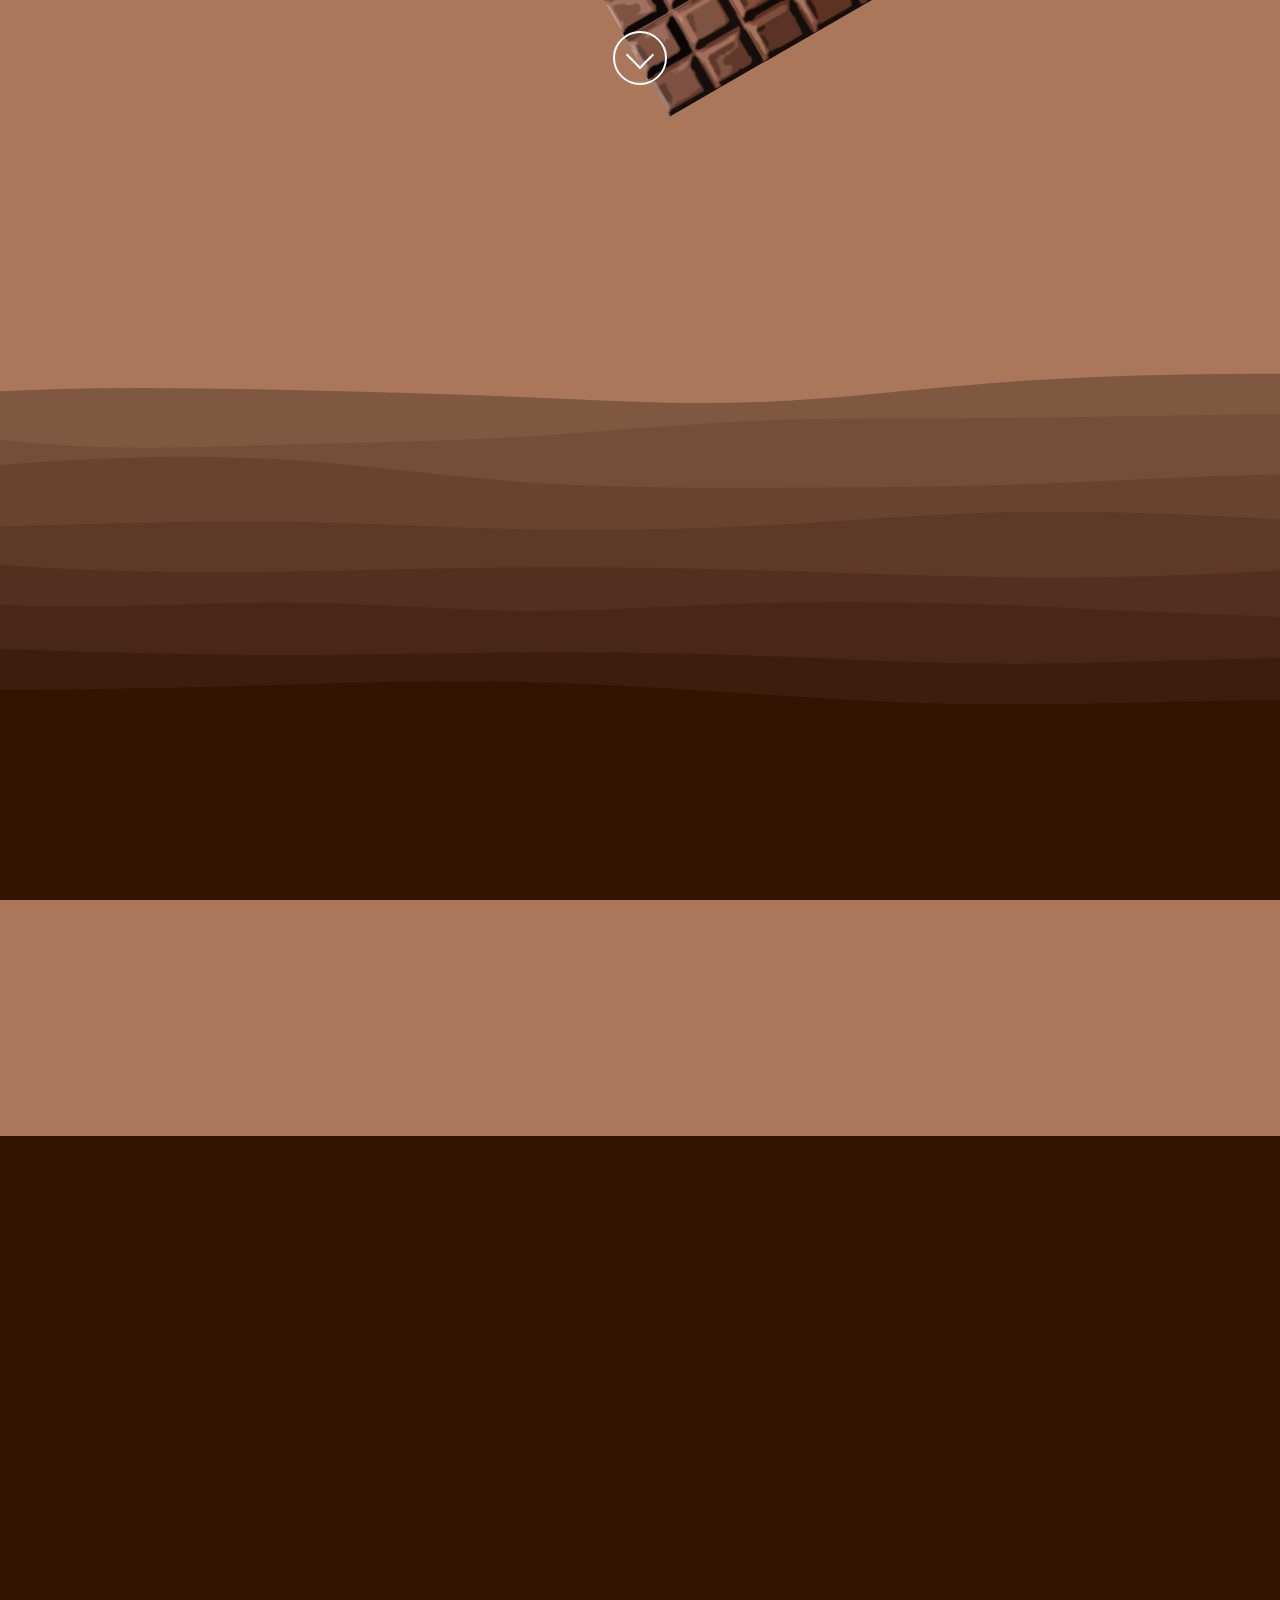
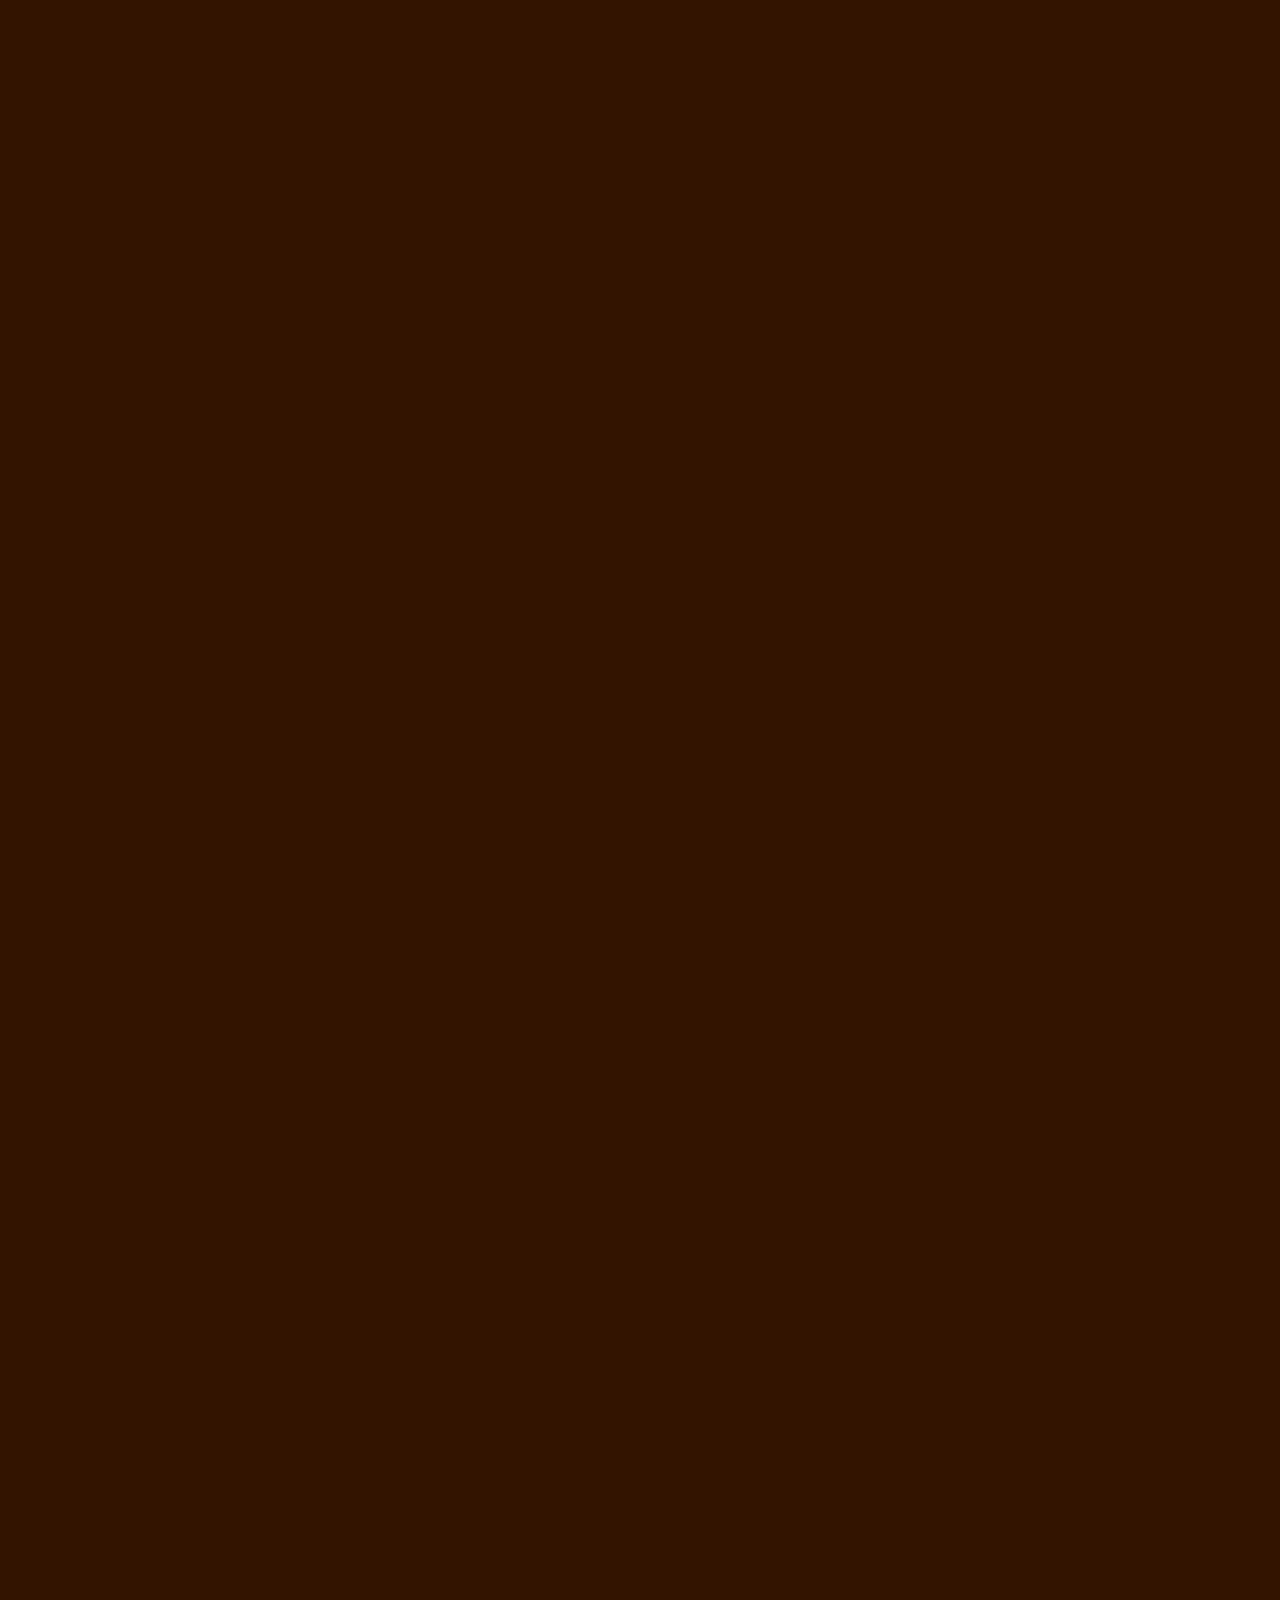
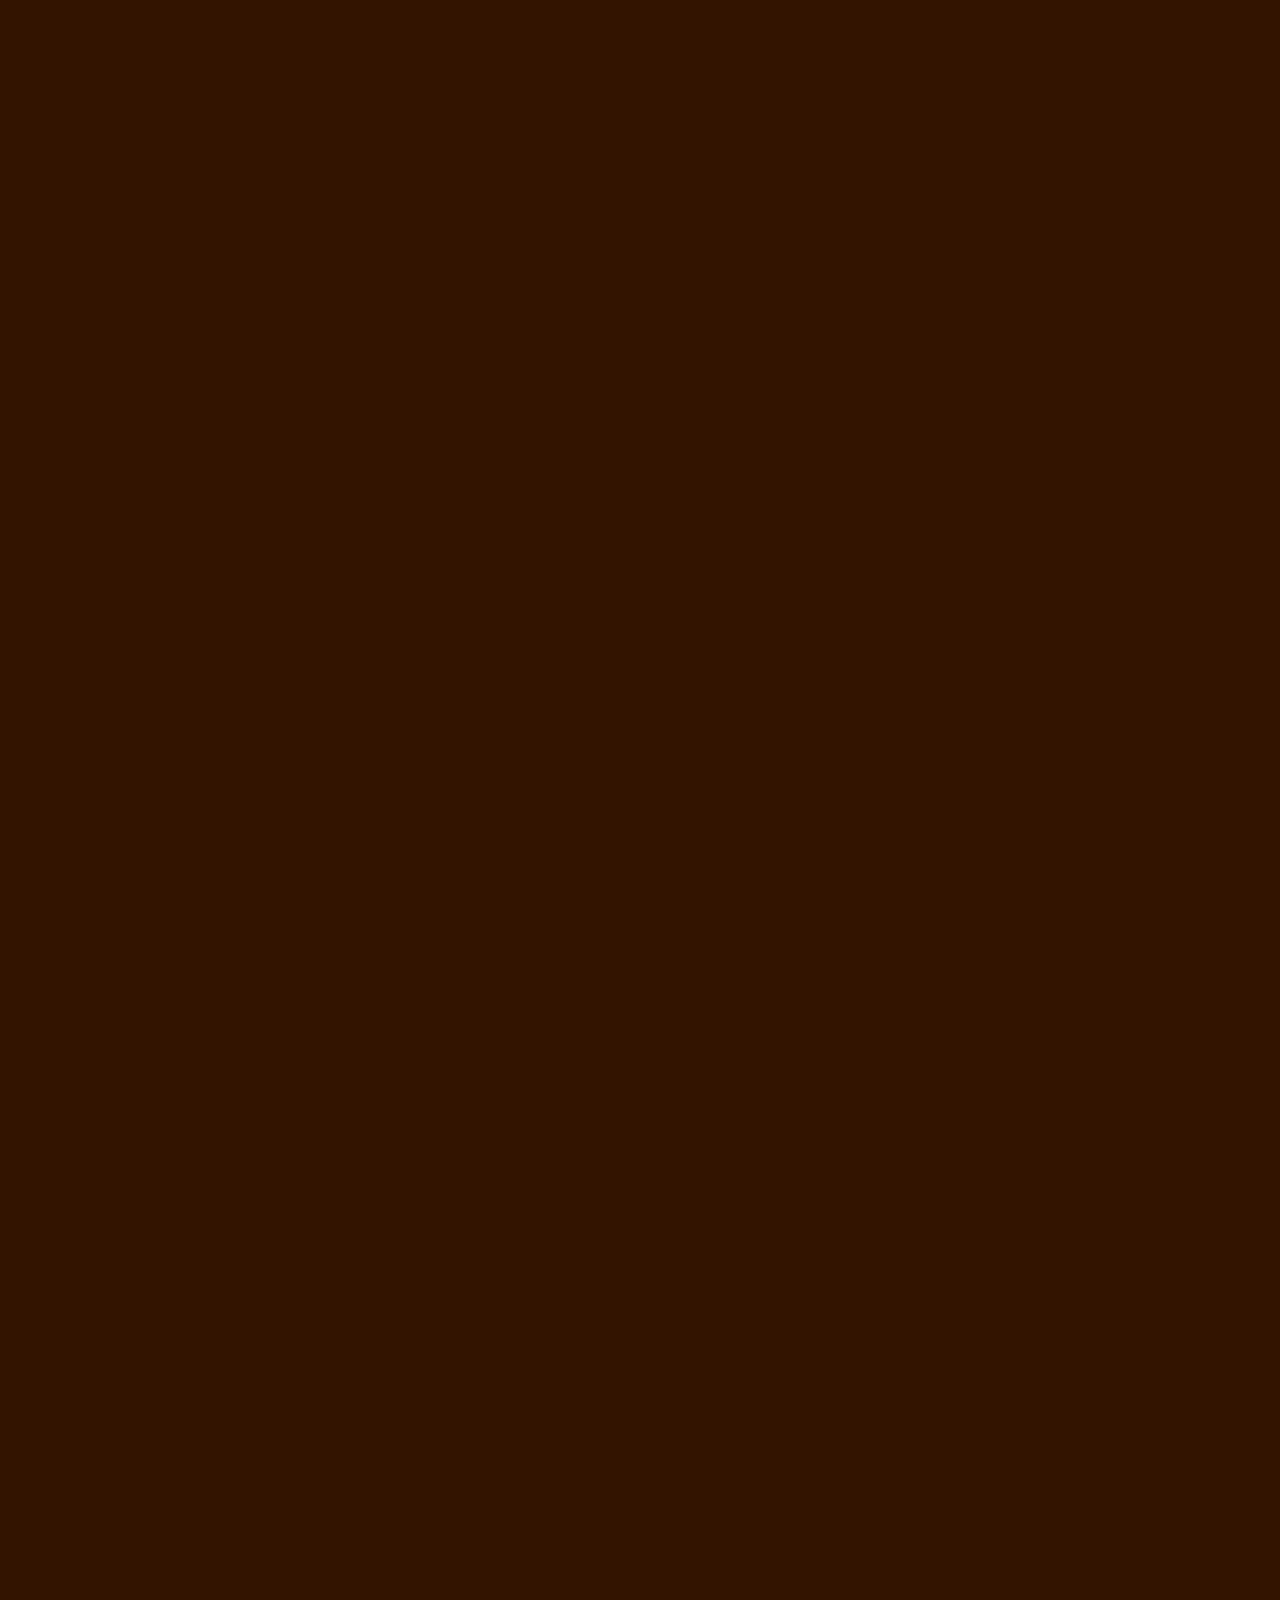
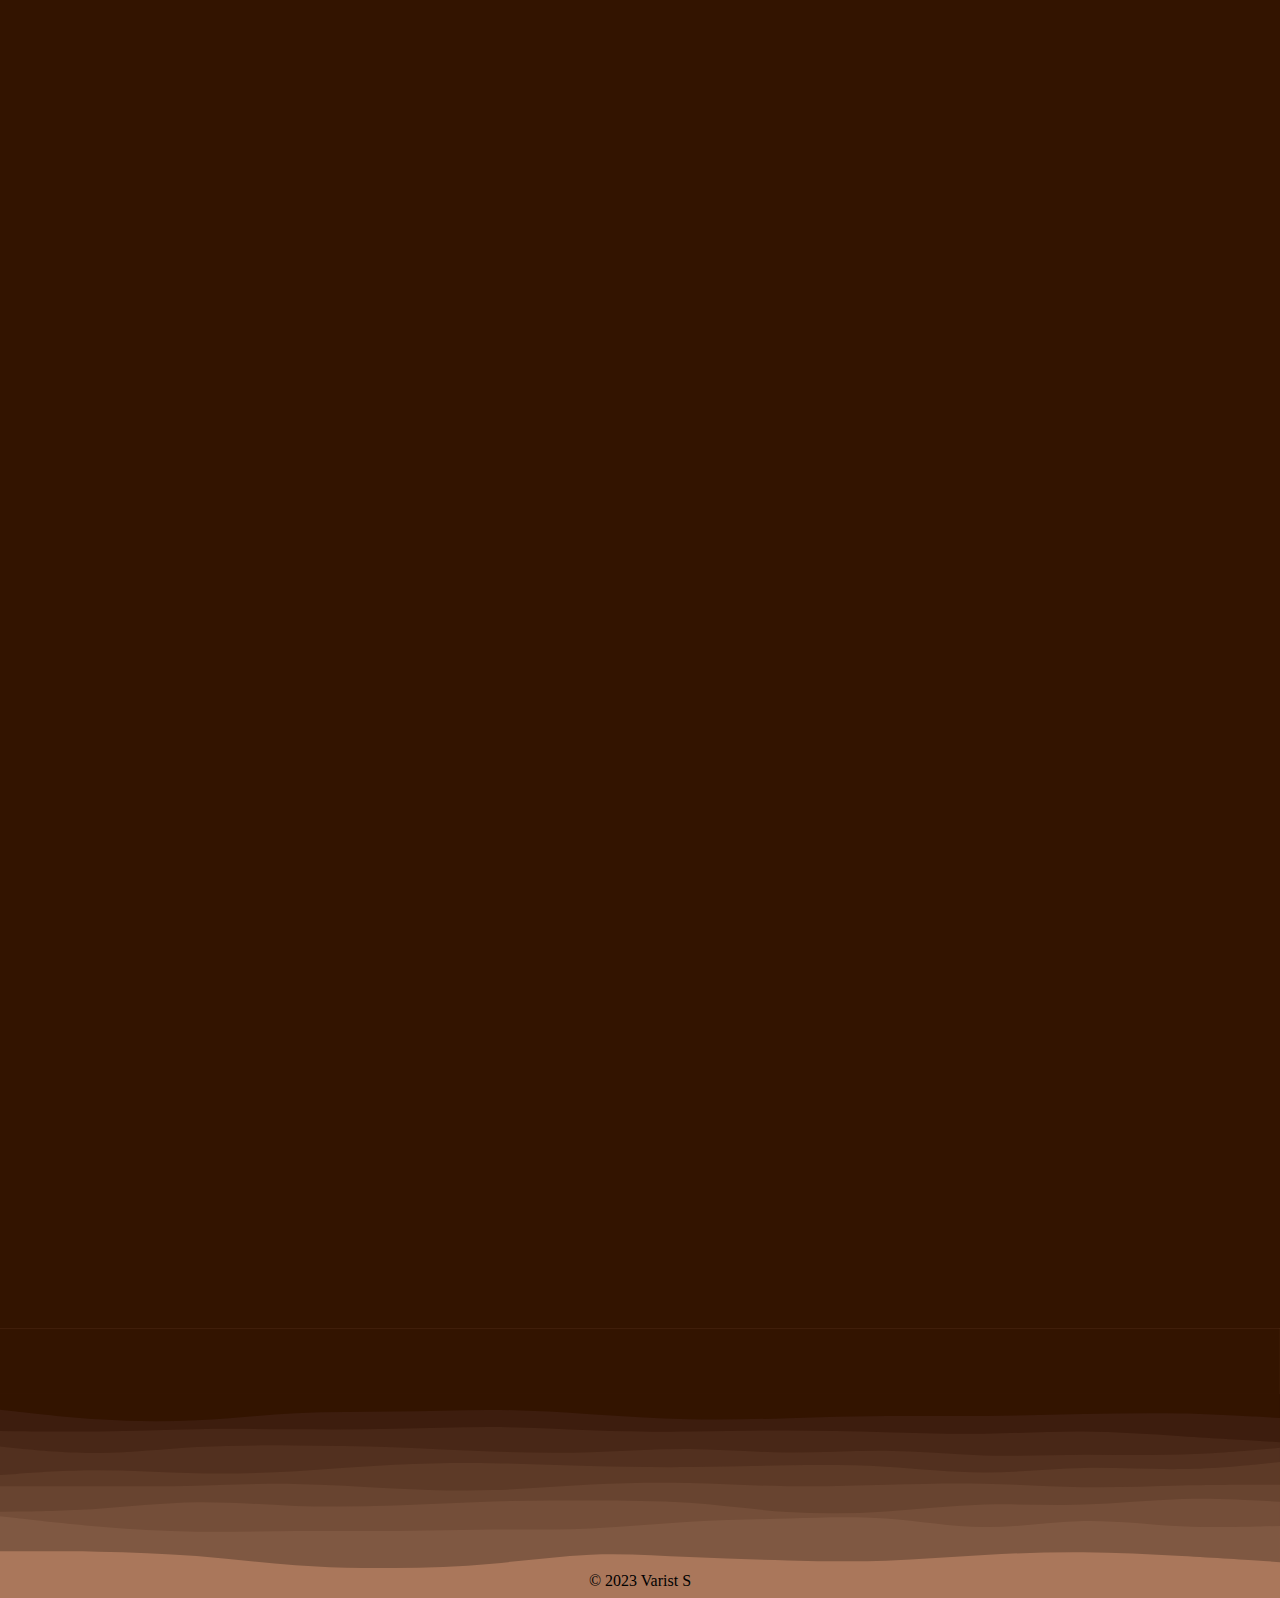
==== index.html @ 5719371c "update" ====
<!-- https://youtu.be/fR0tHI0nFYk -->

<!DOCTYPE html>
<html lang="en">

<head>
  <meta charset="UTF-8">
  <meta name="viewport" content="width=device-width, initial-scale=1.0">
  <meta http-equiv="X-UA-Compatible" content="ie=edge">

  <link href="https://cdn.jsdelivr.net/npm/bootstrap@5.3.0/dist/css/bootstrap.min.css" rel="stylesheet" integrity="sha384-9ndCyUaIbzAi2FUVXJi0CjmCapSmO7SnpJef0486qhLnuZ2cdeRhO02iuK6FUUVM" crossorigin="anonymous">
  <link rel="stylesheet" href="style.css">
  <link rel="stylesheet" href="scrolling.css">
  <link rel="stylesheet" href="box_size.css">
  <script defer src="https://cdn.jsdelivr.net/npm/bootstrap@5.3.0/dist/js/bootstrap.bundle.min.js" integrity="sha384-geWF76RCwLtnZ8qwWowPQNguL3RmwHVBC9FhGdlKrxdiJJigb/j/68SIy3Te4Bkz" crossorigin="anonymous"></script>


  <title>Document</title>
  <style>
    a {
      margin: 1%;
    }
  </style>
</head>

<body style="overflow-x: hidden;">
  <header>
    <div class="scroll"></div>
    <div class="scroll2"></div>
  </header>





  <div class="clack_start" style="margin-bottom: 30px"></div>


  <section class="animation">
    <img class="choc_clack" src="./image/choc1.png" alt="choc_clack" style="opacity:0">
    <img class="choc_bar" style=" overflow-x: hidden importent;" src="./image/choc2.png" alt="choc_bar">
    <img class="choc_piece" src="./image/choc1.png" alt="choc_piece">
    <!-- <img class="choc_clack" src="./choc1.png" alt="choc_clack"> -->
    <img class="choco_wave" src="./layered-waves-haikei.svg" alt="choco_wave">
    <div class="canva">
      <div class="top"></div>
      <div class="body_front"></div>
      <div class="body_tall"></div>
      <div class="text"></div>
      <!-- <img class="chocolate" src="./layered-waves-haikei.svg" alt="choc_piece"> -->
    </div>
  </section>


  <div class="bg_style">
    <section class="hidden_portf">
      <h4>Varist Siriumpunkul</h4>
      <h2>Fullstack Developer</h2>
      <p>I'm Fullstack Developer, based in Pathum thani, Thailand. With background in Computer and Robotics Engineering, I&#39m an active person who seek to learn more on how to work effectively and how learn to handle a problem in an urgent situations more professionally.
      </p>
      <p class="stacks_p">
        contacts :
        <a type="button" class="stack_p hidden_icon btn btn-light" href="https://github.com/BrokenHead/" target="_blank" rel="noreferrer"><img src="https://upload.wikimedia.org/wikipedia/commons/thumb/9/91/Octicons-mark-github.svg/900px-Octicons-mark-github.svg.png?20180806170715" width="36" height="36" alt="github" /><b> GitHub</b></a>
        <a type="button" class="stack_p hidden_icon btn btn-light" style="height:48px" href="varist.siri@gmail.com" target="_blank" rel="noreferrer"><img src="https://upload.wikimedia.org/wikipedia/commons/thumb/8/8c/Gmail_Icon_%282013-2020%29.svg/768px-Gmail_Icon_%282013-2020%29.svg.png?20220204194709" height="28" alt="gmail" /><b> Gmail</b></a>
        <a type="button" class="stack_p hidden_icon btn btn-light" href="https://www.linkedin.com/in/varist-siri-a64b3a213/" target="_blank" rel="noreferrer"><img src="https://upload.wikimedia.org/wikipedia/commons/thumb/c/ca/LinkedIn_logo_initials.png/640px-LinkedIn_logo_initials.png" width="35" height="35" alt="linlkedin" /><b> Linlkedin</b></a>
      </p>
    </section>
    <br><br><br>
    <section class="hidden" style="border: 0;">
      <h1>Projects / Experience</h1>
    </section>


    <section class="hidden">
      <!--                                                      TU               -->
      <!-- style="width: 48%;float: left;" -->
      <section class="left">
        <h2 style="margin-bottom: 3px;">
          Computer Technical Officer
        </h2>
        <p style="font-size: 70%" id="work_ex">
          Apr 2022 - Now ·
        </p>
        <h6 style="margin-bottom: 0;">
          Human Resources of Thammasat University
        </h6>
        <p>
          <spin style="font-size: 70%">Pathum Thani, Thailand</spin>
          <br>
          <br>
        <h6>
          job description
        </h6>
        <p>
          • Develop program for Human resources as Fullstack (.net Windows app, Web app)<br>
          • Maintenance Power BI (Manager cockpit)<br>
          • Develop information system via making TOR and procurement<br>
          • Maintenance information system on office (internet, VM on client, MS 365)<br>
          • Maintenance information system on server room (VM on Server, firewall, Server, Web app)<br>
          • Maintenance network system
        </p>
      </section>
      <!-- style="width: 48%;float: left;margin-left: 4%" -->
      <section class="right">
        <div id="carouselTU" class="carousel slide">
          <div class="carousel-indicators">
            <button type="button" data-bs-target="#carouselTU" data-bs-slide-to="0" class="active" aria-current="true" aria-label="Slide 1"></button>
            <button type="button" data-bs-target="#carouselTU" data-bs-slide-to="1" aria-label="Slide 2"></button>
            <button type="button" data-bs-target="#carouselTU" data-bs-slide-to="2" aria-label="Slide 3"></button>
          </div>
          <div class="carousel-inner">
            <div class="carousel-item active">
              <img src="/image/SK/SK_page.jpg" class="d-block w-100 img_click" alt="...">
              <div class="carousel-caption d-md-block">

              </div>
            </div>
            <div class="carousel-item">
              <img src="/image/choc1.png" class="d-block w-100 img_click" alt="...">
              <div class="carousel-caption d-md-block">
                <h5>Second slide label</h5>
              </div>
            </div>
            <div class="carousel-item">
              <img src="/image/choc1.png" class="d-block w-100 img_click" alt="...">
              <div class="carousel-caption d-md-block">
                <h5>Third slide label</h5>
              </div>
            </div>
          </div>
          <button class="carousel-control-prev" type="button" data-bs-target="#carouselTU" data-bs-slide="prev">
            <span class="carousel-control-prev-icon" aria-hidden="true"></span>
            <span class="visually-hidden">Previous</span>
          </button>
          <button class="carousel-control-next" type="button" data-bs-target="#carouselTU" data-bs-slide="next">
            <span class="carousel-control-next-icon" aria-hidden="true"></span>
            <span class="visually-hidden">Next</span>
          </button>
        </div>
      </section>
    </section>


    <section class="hidden">
      <!--                                   TU Seminar Register               -->
      <!-- style="width: 48%;float: left;" -->
      <section class="left">
        <p>
          Web Application
        </p>
        <h2>TU Seminar Register</h2>
        <p>Allow to view, Register and Printing PDF of personal seminar data with admin system and admin management include auto generate letter of consent as document file for accept organization admin</p>
        <p class="stacks_p">
          stacks :
          <a type="button" class="stack_p hidden_icon" href="https://icons.getbootstrap.com/" target="_blank" rel="noreferrer"><img src="https://upload.wikimedia.org/wikipedia/commons/thumb/b/b2/Bootstrap_logo.svg/800px-Bootstrap_logo.svg.png" width="42" height="36" alt="boot" /></a>
          <a type="button" class="stack_p hidden_icon" href="https://developer.mozilla.org/en-US/docs/Web/JavaScript" target="_blank" rel="noreferrer"><img src="https://raw.githubusercontent.com/danielcranney/readme-generator/main/public/icons/skills/javascript-colored.svg" width="36" height="36" alt="JavaScript" /></a>
          <a type="button" class="stack_p hidden_icon" href="https://nodejs.org/en/" target="_blank" rel="noreferrer"><img src="https://raw.githubusercontent.com/danielcranney/readme-generator/main/public/icons/skills/nodejs-colored.svg" width="36" height="36" alt="NodeJS" /></a>
          <a type="button" class="stack_p hidden_icon" href="https://expressjs.com/" target="_blank" rel="noreferrer"><img src="https://github.com/BrokenHead/BrokenHead/blob/main/image/express_icon.jpg?raw=true" width="36" height="36" alt="Express" /></a>
          <a type="button" class="stack_p hidden_icon" href="https://www.oracle.com/" target="_blank" rel="noreferrer"><img src="https://raw.githubusercontent.com/BrokenHead/BrokenHead/6c5942359b812b1bf57f509967511eda52741984/image/oracle_icon.svg" width="36" height="36" alt="Oracle" /></a>
          <br><br>
          <a style="transition-delay: 200ms;" type="button" class="stack_p hidden_icon btn btn-light" href="https://github.com/BrokenHead/TU_seminar_register_README" target="_blank" rel="noreferrer"><img src="https://upload.wikimedia.org/wikipedia/commons/thumb/9/91/Octicons-mark-github.svg/900px-Octicons-mark-github.svg.png?20180806170715" width="36" height="36" alt="github" /><b> GitHub</b></a>

        </p>
      </section>
      <!-- style="width: 48%;float: left;margin-left: 4%" -->
      <section class="right">
        <div id="carouselSeminar" class="carousel slide">
          <div class="carousel-indicators">
            <button type="button" data-bs-target="#carouselSeminar" data-bs-slide-to="0" class="active" aria-current="true" aria-label="Slide 1"></button>
            <button type="button" data-bs-target="#carouselSeminar" data-bs-slide-to="1" aria-label="Slide 2"></button>
            <button type="button" data-bs-target="#carouselSeminar" data-bs-slide-to="2" aria-label="Slide 3"></button>
          </div>
          <div class="carousel-inner">
            <div class="carousel-item active">
              <img src="image/choc1.png" class="d-block w-100 img_click" alt="...">
              <div class="carousel-caption d-md-block">
                <h5>First slide label</h5>
              </div>
            </div>
            <div class="carousel-item">
              <img src="image/choc1.png" class="d-block w-100 img_click" alt="...">
              <div class="carousel-caption d-md-block">
                <h5>Second slide label</h5>
              </div>
            </div>
            <div class="carousel-item">
              <img src="image/choc1.png" class="d-block w-100 img_click" alt="...">
              <div class="carousel-caption d-md-block">
                <h5>Third slide label</h5>
              </div>
            </div>
          </div>
          <button class="carousel-control-prev" type="button" data-bs-target="#carouselSeminar" data-bs-slide="prev">
            <span class="carousel-control-prev-icon" aria-hidden="true"></span>
            <span class="visually-hidden">Previous</span>
          </button>
          <button class="carousel-control-next" type="button" data-bs-target="#carouselSeminar" data-bs-slide="next">
            <span class="carousel-control-next-icon" aria-hidden="true"></span>
            <span class="visually-hidden">Next</span>
          </button>
        </div>
      </section>
    </section>


    <section class="hidden small-text">
      <!--                                Procurement-TOR               -->
      <!-- style="width: 48%;float: left;" -->
      <section class="s-left">
        <p>
          Project control
        </p>
        <h2>TU Goods Committee</h2>
        <h6>
          • TOR making / committee <br>
          • Goods receipt inspection committee <br>
          • Goods counting inspection committee <br>
        </h6>
        <p>
          about <br>
          Procurement Access control system, Inspecting-learning Process of Server and Firewall system installation , Goods counting for Human Resources of Thammasat University
        </p>

      </section>
      <!-- style="width: 48%;float: left;margin-left: 4%" -->
      <section class="s-right">
        <div id="carouselTU_work" class="carousel slide">
          <div class="carousel-indicators">
            <button type="button" data-bs-target="#carouselTU_work" data-bs-slide-to="0" class="active" aria-current="true" aria-label="Slide 1"></button>
            <button type="button" data-bs-target="#carouselTU_work" data-bs-slide-to="1" aria-label="Slide 2"></button>
            <button type="button" data-bs-target="#carouselTU_work" data-bs-slide-to="2" aria-label="Slide 3"></button>
          </div>
          <div class="carousel-inner">
            <div class="carousel-item active">
              <img src="image/choc1.png" class="d-block w-100 img_click" alt="...">
              <div class="carousel-caption d-md-block">
                <h5>First slide label</h5>
              </div>
            </div>
            <div class="carousel-item">
              <img src="image/choc1.png" class="d-block w-100 img_click" alt="...">
              <div class="carousel-caption d-md-block">
                <h5>Second slide label</h5>
              </div>
            </div>
            <div class="carousel-item">
              <img src="image/choc1.png" class="d-block w-100 img_click" alt="...">
              <div class="carousel-caption d-md-block">
                <h5>Third slide label</h5>
              </div>
            </div>
          </div>
          <button class="carousel-control-prev" type="button" data-bs-target="#carouselTU_work" data-bs-slide="prev">
            <span class="carousel-control-prev-icon" aria-hidden="true"></span>
            <span class="visually-hidden">Previous</span>
          </button>
          <button class="carousel-control-next" type="button" data-bs-target="#carouselTU_work" data-bs-slide="next">
            <span class="carousel-control-next-icon" aria-hidden="true"></span>
            <span class="visually-hidden">Next</span>
          </button>
        </div>
      </section>
    </section>


    <section class="hidden">
      <!--                                   Pre professor examine               -->
      <!-- style="width: 48%;float: left;" -->
      <section class="left">
        <p>
          Windows Application
        </p>
        <h2>Qualifications Check for professorship</h2>
        <p>Get Candidates data from database to make word document (.docx) for checking criminal record before get professor academic position with reminder</p>
        <p class="stacks_p">
          stacks :
          <a type="button" class="stack_p hidden_icon" href="https://www.w3schools.com/cs/index.php" target="_blank" rel="noreferrer"><img src="https://raw.githubusercontent.com/devicons/devicon/1119b9f84c0290e0f0b38982099a2bd027a48bf1/icons/csharp/csharp-plain.svg" width="36" height="36" alt="csharp" /></a>
          <a type="button" class="stack_p hidden_icon" href="https://dotnet.microsoft.com/en-us/" target="_blank" rel="noreferrer"><img src="https://upload.wikimedia.org/wikipedia/commons/thumb/7/7d/Microsoft_.NET_logo.svg/1200px-Microsoft_.NET_logo.svg.png" width="36" height="36" alt="csharp" /></a>
          <a type="button" class="stack_p hidden_icon" href="https://www.oracle.com/" target="_blank" rel="noreferrer"><img src="https://raw.githubusercontent.com/BrokenHead/BrokenHead/6c5942359b812b1bf57f509967511eda52741984/image/oracle_icon.svg" width="36" height="36" alt="Oracle" /></a>
          <br><br>
          <a style="transition-delay: 200ms;" type="button" class="stack_p hidden_icon btn btn-light" href="https://github.com/BrokenHead/pre_professor_examine_doc_README" target="_blank" rel="noreferrer"><img src="https://upload.wikimedia.org/wikipedia/commons/thumb/9/91/Octicons-mark-github.svg/900px-Octicons-mark-github.svg.png?20180806170715" width="36" height="36" alt="github" /><b> GitHub</b></a>
        </p>
      </section>
      <!-- style="width: 48%;float: left;margin-left: 4%" -->
      <section class="right">
        <div id="carouselPro" class="carousel slide">
          <div class="carousel-indicators">
            <button type="button" data-bs-target="#carouselPro" data-bs-slide-to="0" class="active" aria-current="true" aria-label="Slide 1"></button>
            <button type="button" data-bs-target="#carouselPro" data-bs-slide-to="1" aria-label="Slide 2"></button>
            <button type="button" data-bs-target="#carouselPro" data-bs-slide-to="2" aria-label="Slide 3"></button>
          </div>
          <div class="carousel-inner">
            <div class="carousel-item active">
              <img src="image/choc1.png" class="d-block w-100 img_click" alt="...">
              <div class="carousel-caption d-md-block">
                <h5>First slide label</h5>
              </div>
            </div>
            <div class="carousel-item">
              <img src="image/choc1.png" class="d-block w-100 img_click" alt="...">
              <div class="carousel-caption d-md-block">
                <h5>Second slide label</h5>
              </div>
            </div>
            <div class="carousel-item">
              <img src="image/choc1.png" class="d-block w-100 img_click" alt="...">
              <div class="carousel-caption d-md-block">
                <h5>Third slide label</h5>
              </div>
            </div>
          </div>
          <button class="carousel-control-prev" type="button" data-bs-target="#carouselPro" data-bs-slide="prev">
            <span class="carousel-control-prev-icon" aria-hidden="true"></span>
            <span class="visually-hidden">Previous</span>
          </button>
          <button class="carousel-control-next" type="button" data-bs-target="#carouselPro" data-bs-slide="next">
            <span class="carousel-control-next-icon" aria-hidden="true"></span>
            <span class="visually-hidden">Next</span>
          </button>
        </div>
      </section>
    </section>


    <section class="hidden small-text">
      <!--                                   zoom-ms_team_participant_grader               -->
      <!-- style="width: 48%;float: left;" -->
      <section class="s-left">
        <p>
          Windows Application - Open source
        </p>
        <h2>Attendance Evaluation in ZOOM & MS Team</h2>
        <p>In seminars or classrooms, participants' attendance percentage is evaluated using MS Teams or Zoom meeting logs to determine their pass or fail status.</p>
        <p class="stacks_p">
          stack :
          <a type="button" class="stack_p hidden_icon" href="https://www.w3schools.com/cs/index.php" target="_blank" rel="noreferrer"><img src="https://raw.githubusercontent.com/devicons/devicon/1119b9f84c0290e0f0b38982099a2bd027a48bf1/icons/csharp/csharp-plain.svg" width="36" height="36" alt="csharp" /></a>
          <a type="button" class="stack_p hidden_icon" href="https://dotnet.microsoft.com/en-us/" target="_blank" rel="noreferrer"><img src="https://upload.wikimedia.org/wikipedia/commons/thumb/7/7d/Microsoft_.NET_logo.svg/1200px-Microsoft_.NET_logo.svg.png" width="36" height="36" alt="csharp" /></a>
          <a type="button" class="stack_p hidden_icon" href="https://www.oracle.com/" target="_blank" rel="noreferrer"><img src="https://raw.githubusercontent.com/BrokenHead/BrokenHead/6c5942359b812b1bf57f509967511eda52741984/image/oracle_icon.svg" width="36" height="36" alt="Oracle" /></a>
          <br><br>
          <a style="transition-delay: 200ms;" type="button" class="stack_p hidden_icon btn btn-light" href="https://github.com/BrokenHead/zoom-ms_team_participant_grader" target="_blank" rel="noreferrer"><img src="https://upload.wikimedia.org/wikipedia/commons/thumb/9/91/Octicons-mark-github.svg/900px-Octicons-mark-github.svg.png?20180806170715" width="36" height="36" alt="github" /><b> GitHub</b></a>
        </p>
      </section>
      <!-- style="width: 48%;float: left;margin-left: 4%" -->
      <section class="s-right">
        <div id="carouselCount" class="carousel slide">
          <div class="carousel-indicators">
            <button type="button" data-bs-target="#carouselCount" data-bs-slide-to="0" class="active" aria-current="true" aria-label="Slide 1"></button>
            <button type="button" data-bs-target="#carouselCount" data-bs-slide-to="1" aria-label="Slide 2"></button>
            <button type="button" data-bs-target="#carouselCount" data-bs-slide-to="2" aria-label="Slide 3"></button>
          </div>
          <div class="carousel-inner">
            <div class="carousel-item active">
              <img src="image/choc1.png" class="d-block w-100 img_click" alt="...">
              <div class="carousel-caption d-md-block">
                <h5>First slide label</h5>
              </div>
            </div>
            <div class="carousel-item">
              <img src="image/choc1.png" class="d-block w-100 img_click" alt="...">
              <div class="carousel-caption d-md-block">
                <h5>Second slide label</h5>
              </div>
            </div>
            <div class="carousel-item">
              <img src="image/choc1.png" class="d-block w-100 img_click" alt="...">
              <div class="carousel-caption d-md-block">
                <h5>Third slide label</h5>
              </div>
            </div>
          </div>
          <button class="carousel-control-prev" type="button" data-bs-target="#carouselCount" data-bs-slide="prev">
            <span class="carousel-control-prev-icon" aria-hidden="true"></span>
            <span class="visually-hidden">Previous</span>
          </button>
          <button class="carousel-control-next" type="button" data-bs-target="#carouselCount" data-bs-slide="next">
            <span class="carousel-control-next-icon" aria-hidden="true"></span>
            <span class="visually-hidden">Next</span>
          </button>
        </div>
      </section>
    </section>

    <section class="hidden">
      <!--                                   Finger examine form               -->
      <!-- style="width: 48%;float: left;" -->
      <section class="left">
        <p>
          Windows Application
        </p>
        <h2>Fingerprint check letter generate</h2>
        <p>Searching client data from database to make word document (.docx) for Checking criminal record by fingerprint (before resign) with user management</p>
        <p class="stacks_p">
          stacks :
          <a type="button" class="stack_p hidden_icon" href="https://www.w3schools.com/cs/index.php" target="_blank" rel="noreferrer"><img src="https://raw.githubusercontent.com/devicons/devicon/1119b9f84c0290e0f0b38982099a2bd027a48bf1/icons/csharp/csharp-plain.svg" width="36" height="36" alt="csharp" /></a>
          <a type="button" class="stack_p hidden_icon" href="https://dotnet.microsoft.com/en-us/" target="_blank" rel="noreferrer"><img src="https://upload.wikimedia.org/wikipedia/commons/thumb/7/7d/Microsoft_.NET_logo.svg/1200px-Microsoft_.NET_logo.svg.png" width="36" height="36" alt="csharp" /></a>
          <a type="button" class="stack_p hidden_icon" href="https://www.oracle.com/" target="_blank" rel="noreferrer"><img src="https://raw.githubusercontent.com/BrokenHead/BrokenHead/6c5942359b812b1bf57f509967511eda52741984/image/oracle_icon.svg" width="36" height="36" alt="Oracle" /></a>
          <br><br>
          <a style="transition-delay: 200ms;" type="button" class="stack_p hidden_icon btn btn-light" href="https://github.com/BrokenHead/finger_examine_form_README" target="_blank" rel="noreferrer"><img src="https://upload.wikimedia.org/wikipedia/commons/thumb/9/91/Octicons-mark-github.svg/900px-Octicons-mark-github.svg.png?20180806170715" width="36" height="36" alt="github" /><b> GitHub</b></a>
        </p>
      </section>
      <!-- style="width: 48%;float: left;margin-left: 4%" -->
      <section class="right">
        <div id="carouselFinger" class="carousel slide">
          <div class="carousel-indicators">
            <button type="button" data-bs-target="#carouselFinger" data-bs-slide-to="0" class="active" aria-current="true" aria-label="Slide 1"></button>
            <button type="button" data-bs-target="#carouselFinger" data-bs-slide-to="1" aria-label="Slide 2"></button>
            <button type="button" data-bs-target="#carouselFinger" data-bs-slide-to="2" aria-label="Slide 3"></button>
          </div>
          <div class="carousel-inner">
            <div class="carousel-item active">
              <img src="image/choc1.png" class="d-block w-100 img_click" alt="...">
              <div class="carousel-caption d-md-block">
                <h5>First slide label</h5>
              </div>
            </div>
            <div class="carousel-item">
              <img src="image/choc1.png" class="d-block w-100 img_click" alt="...">
              <div class="carousel-caption d-md-block">
                <h5>Second slide label</h5>
              </div>
            </div>
            <div class="carousel-item">
              <img src="image/choc1.png" class="d-block w-100 img_click" alt="...">
              <div class="carousel-caption d-md-block">
                <h5>Third slide label</h5>
              </div>
            </div>
          </div>
          <button class="carousel-control-prev" type="button" data-bs-target="#carouselFinger" data-bs-slide="prev">
            <span class="carousel-control-prev-icon" aria-hidden="true"></span>
            <span class="visually-hidden">Previous</span>
          </button>
          <button class="carousel-control-next" type="button" data-bs-target="#carouselFinger" data-bs-slide="next">
            <span class="carousel-control-next-icon" aria-hidden="true"></span>
            <span class="visually-hidden">Next</span>
          </button>
        </div>
      </section>
    </section>


    <section class="hidden">
      <!--                                                      S.K               -->
      <!-- style="width: 48%;float: left;" -->
      <section class="left">
        <h2 style="margin-bottom: 3px;">
          Assistant Manager
        </h2>
        <p style="font-size: 70%">
          Mar 2020 - Mar 2021 · 1 year
        </p>
        <h6>S.K CONCRETE CO., LTD.</h6>
        <p>Concrete plant and Construction business <spin style="font-size: 70%">
            <br>Nakhon Ratchasima, Thailand
          </spin>
          <br>
          <br>
        <h6>
          Start new business with my family as business start I have Responsibilities to
        </h6>
        <p>
          • Setting concrete mixing formula and customize billing in custom PCB control program<br>
          • Setting Information system<br>
          • Adjust and setting billing process as committee<br>
          • Setting product workflow as committee<br>
          • Find Production Costs and Analyze-set price point<br>
          • design Logo and truck graphic design<br>
          • Local marketing<br>
          • Analyze EBIT and EBITDA (Earnings before interest and taxes)
        </p>
        <p class="stacks_p">
          <a type="button" class="stack_p hidden_icon" href="https://www.facebook.com/people/%E0%B9%80%E0%B8%AD%E0%B8%AA%E0%B9%80%E0%B8%84-%E0%B8%84%E0%B8%AD%E0%B8%99%E0%B8%81%E0%B8%A3%E0%B8%B5%E0%B8%95/100063631352264/" target="_blank" rel="noreferrer">
            <img src="https://upload.wikimedia.org/wikipedia/en/thumb/0/04/Facebook_f_logo_%282021%29.svg/2048px-Facebook_f_logo_%282021%29.svg.png" width="36" height="36" alt="sk" /><img src="\image\SK\sk_banner.jpg" width="120" height="40" alt="sk_banner" /></a>
        </p>
      </section>
      <!-- style="width: 48%;float: left;margin-left: 4%" -->
      <section class="right">
        <div id="carouselSK" class="carousel slide">
          <div class="carousel-indicators">
            <button type="button" data-bs-target="#carouselSK" data-bs-slide-to="0" class="active" aria-current="true" aria-label="Slide 1"></button>
            <button type="button" data-bs-target="#carouselSK" data-bs-slide-to="1" aria-label="Slide 2"></button>
            <button type="button" data-bs-target="#carouselSK" data-bs-slide-to="2" aria-label="Slide 3"></button>
          </div>
          <div class="carousel-inner">
            <div class="carousel-item active">
              <img src="/image/SK/SK_page.jpg" class="d-block w-100 img_click" alt="...">
              <div class="carousel-caption d-md-block">

              </div>
            </div>
            <div class="carousel-item">
              <img src="/image/choc1.png" class="d-block w-100 img_click" alt="...">
              <div class="carousel-caption d-md-block">
                <h5>Second slide label</h5>
              </div>
            </div>
            <div class="carousel-item">
              <img src="/image/choc1.png" class="d-block w-100 img_click" alt="...">
              <div class="carousel-caption d-md-block">
                <h5>Third slide label</h5>
              </div>
            </div>
          </div>
          <button class="carousel-control-prev" type="button" data-bs-target="#carouselSK" data-bs-slide="prev">
            <span class="carousel-control-prev-icon" aria-hidden="true"></span>
            <span class="visually-hidden">Previous</span>
          </button>
          <button class="carousel-control-next" type="button" data-bs-target="#carouselSK" data-bs-slide="next">
            <span class="carousel-control-next-icon" aria-hidden="true"></span>
            <span class="visually-hidden">Next</span>
          </button>
        </div>
      </section>
    </section>


    <section class="hidden small-text">
      <!--                                                  in University      -->
      <div class="top">
        <section class="s-left">
          <p>
            Final Year Projects / Hobby
          </p>
          <h2>Chocolate 3D Printer / Model Making</h2>
          <h6>Toward to my interest of 3D printer and CNC then final project topic that I chose is Chocolate 3D Printer.</h6><br>
          <p>
            • I made 3D printer that can print Chocolate mostly by printing customize plastic(PETG) parts that I mimic from 3D printer brand pursa model mk3s in program Fusion 365 (exclude electronic and metal parts)<br>
            • 3D printer is running on Arduino Mega 2560 that have marlin(3D printer open source program)<br>
            • On chocolate printer head I made stap motor gear box design to pushing to syringe that enclose with heating coil and have melting chocolate inside<br><br>

            • In hobby I made model for my friend's business and some time I print it in plastic model
          </p><br>
          <p class="stacks_p">
            stacks :
            <a type="button" class="stack_p hidden_icon" href="https://www.arduino.cc/" target="_blank" rel="noreferrer"><img src="https://github.com/BrokenHead/BrokenHead/blob/main/image/arduino_icon.png?raw=true" width="36" height="36" alt="arduino" /></a>
            <a type="button" class="stack_p hidden_icon" href="https://asean.autodesk.com/products/fusion-360/overview" target="_blank" rel="noreferrer"><img src="https://github.com/BrokenHead/BrokenHead/blob/main/image/365_icon.png?raw=true" width="36" height="36" alt="365" /></a>
          </p>
        </section>

        <section class="s-right">
          <div id="carouselModel" class="carousel carousel-dark slide">
            <div class="carousel-indicators">
              <button type="button" data-bs-target="#carouselModel" data-bs-slide-to="0" class="active" aria-current="true" aria-label="Slide 1"></button>
              <button type="button" data-bs-target="#carouselModel" data-bs-slide-to="1" aria-label="Slide 2"></button>

            </div>
            <div class="carousel-inner">
              <div class="carousel-item active">
                <div class="ratio-box"> <iframe class="ratio-inner" title="peacock" frameborder="0" allowfullscreen mozallowfullscreen="true" webkitallowfullscreen="true" allow="autoplay; fullscreen; xr-spatial-tracking" xr-spatial-tracking execution-while-out-of-viewport execution-while-not-rendered web-share width="100%" height="100%" src="https://sketchfab.com/models/3e55a77ab6bc42b3936cc250e4f2eb7e/embed?autostart=1&ui_theme=dark&autospin=0.5"> </iframe>
                  <p style="font-size: 13px; font-weight: normal; margin: 5px; color: #4A4A4A;"> <a href="https://sketchfab.com/3d-models/peacock-3e55a77ab6bc42b3936cc250e4f2eb7e?utm_medium=embed&utm_campaign=share-popup&utm_content=3e55a77ab6bc42b3936cc250e4f2eb7e" target="_blank" rel="nofollow" style="font-weight: bold; color: #1CAAD9;"> peacock </a> by <a href="https://sketchfab.com/varist.siri?utm_medium=embed&utm_campaign=share-popup&utm_content=3e55a77ab6bc42b3936cc250e4f2eb7e" target="_blank" rel="nofollow" style="font-weight: bold; color: #1CAAD9;"> varist.siri </a> on <a href="https://sketchfab.com?utm_medium=embed&utm_campaign=share-popup&utm_content=3e55a77ab6bc42b3936cc250e4f2eb7e" target="_blank" rel="nofollow" style="font-weight: bold; color: #1CAAD9;">Sketchfab</a></p>
                </div>
              </div>
              <div class="carousel-item">
                <div class="ratio-box"> <iframe class="ratio-inner" title="Prushka Cartridge" frameborder="0" allowfullscreen mozallowfullscreen="true" webkitallowfullscreen="true" allow="autoplay; fullscreen; xr-spatial-tracking" xr-spatial-tracking execution-while-out-of-viewport execution-while-not-rendered web-share width="100%" height="100%" src="https://sketchfab.com/models/eb240b52c6fa49b2bce80077c6a5f13a/embed"> </iframe>
                  <p style="font-size: 13px; font-weight: normal; margin: 5px; color: #4A4A4A;"> <a href="https://sketchfab.com/3d-models/prushka-cartridge-eb240b52c6fa49b2bce80077c6a5f13a?utm_medium=embed&utm_campaign=share-popup&utm_content=eb240b52c6fa49b2bce80077c6a5f13a" target="_blank" rel="nofollow" style="font-weight: bold; color: #1CAAD9;"> Prushka Cartridge </a> by <a href="https://sketchfab.com/varist.siri?utm_medium=embed&utm_campaign=share-popup&utm_content=eb240b52c6fa49b2bce80077c6a5f13a" target="_blank" rel="nofollow" style="font-weight: bold; color: #1CAAD9;"> varist.siri </a> on <a href="https://sketchfab.com?utm_medium=embed&utm_campaign=share-popup&utm_content=eb240b52c6fa49b2bce80077c6a5f13a" target="_blank" rel="nofollow" style="font-weight: bold; color: #1CAAD9;">Sketchfab</a></p>
                </div>
              </div>

            </div>
            <button class="carousel-control-prev" type="button" data-bs-target="#carouselModel" data-bs-slide="prev">
              <span class="carousel-control-prev-icon" aria-hidden="true"></span>
              <span class="visually-hidden">Previous</span>
            </button>
            <button class="carousel-control-next" type="button" data-bs-target="#carouselModel" data-bs-slide="next">
              <span class="carousel-control-next-icon" aria-hidden="true"></span>
              <span class="visually-hidden">Next</span>
            </button>
          </div>
        </section>
      </div>

      <div class="bottom" style=" border-top: 4px dotted #5d3a27;">
        <section class="s-left">
          <p>University activities</p>
          <h2>Start up fair/ Contest</h2>
          <h6>
            • <br>
            • <br>
            • <br>
          </h6>
        </section>
        <section class="s-right" style="margin-top: 3%;">
          <div id="carouselAct" class="carousel slide">
            <div class="carousel-indicators">
              <button type="button" data-bs-target="#carouselAct" data-bs-slide-to="0" class="active" aria-current="true" aria-label="Slide 1"></button>
              <button type="button" data-bs-target="#carouselAct" data-bs-slide-to="1" aria-label="Slide 2"></button>
              <button type="button" data-bs-target="#carouselAct" data-bs-slide-to="2" aria-label="Slide 3"></button>
            </div>
            <div class="carousel-inner">
              <div class="carousel-item active">
                <img src="/image/choc1.png" class="d-block w-100 img_click" alt="...">
                <div class="carousel-caption d-md-block">
                  <h5>First slide label</h5>
                </div>
              </div>
              <div class="carousel-item">
                <img src="/image/choc1.png" class="d-block w-100 img_click" alt="...">
                <div class="carousel-caption d-md-block">
                  <h5>Second slide label</h5>
                </div>
              </div>
              <div class="carousel-item">
                <img src="/image/choc1.png" class="d-block w-100 img_click" alt="...">
                <div class="carousel-caption d-md-block">
                  <h5>Third slide label</h5>
                </div>
              </div>
            </div>
            <button class="carousel-control-prev" type="button" data-bs-target="#carouselAct" data-bs-slide="prev">
              <span class="carousel-control-prev-icon" aria-hidden="true"></span>
              <span class="visually-hidden">Previous</span>
            </button>
            <button class="carousel-control-next" type="button" data-bs-target="#carouselAct" data-bs-slide="next">
              <span class="carousel-control-next-icon" aria-hidden="true"></span>
              <span class="visually-hidden">Next</span>
            </button>
          </div>
        </section>
      </div>
    </section>


  </div>
  <footer>
    <img class="choco_wave" src="./layered-waves-haikei_footer.svg" alt="choco_wave">
    <center>© 2023 Varist S</center>
  </footer>

</body>
<script>
  var img_new_page = document.getElementsByClassName("img_click");

  for (var num in img_new_page) {
    img_new_page[num].onclick = function() {
      // console.log(this.src)
      window.open(this.src, '_blank');
    }
  }
</script>
<script defer src="app.js"></script>
<script src="date_ex.js"></script>
<script src="https://cdnjs.cloudflare.com/ajax/libs/gsap/2.1.2/TweenLite.min.js"></script>
<script src="https://cdnjs.cloudflare.com/ajax/libs/gsap/2.1.2/TimelineLite.min.js"></script>
<script src="https://cdnjs.cloudflare.com/ajax/libs/gsap/2.1.2/plugins/CSSPlugin.min.js"></script>
<script src="https://cdnjs.cloudflare.com/ajax/libs/gsap/2.1.2/plugins/BezierPlugin.min.js"></script>
<script src="https://cdnjs.cloudflare.com/ajax/libs/ScrollMagic/2.0.8/ScrollMagic.min.js"></script>
<script src="https://cdnjs.cloudflare.com/ajax/libs/ScrollMagic/2.0.8/plugins/debug.addIndicators.min.js"></script>
<script src="https://cdnjs.cloudflare.com/ajax/libs/ScrollMagic/2.0.8/plugins/animation.gsap.js"></script>

</html>
---- style.css ----
* {
  margin: 0;
  padding: 0;
}

button{
  margin: 2%;
}

.carousel{
  border-radius: 10px;
  overflow: hidden;
}

.carousel-inner {
  height: 0;
  padding-bottom: 100%; /* this sets carousel aspect ratio (4:1 here) */
}

.carousel-item {
  position: absolute !important; /* Bootstrap is insistent */
  top: 0;
  right: 0;
  bottom: 0;
  left: 0;
}

.carousel-item img {
  height: 100%; /* Bootstrap handles width already */
  object-fit: cover; /* or 'contain' if you want stretch instead of crop */
}

body {
  --text: white;
  background-color: #AA775B;
  --primary-button: #71e1c1;
  --secondary-button: #021919;
  --accent: #72f3fd;
}

header {
  height: 15vh;
  display: flex;
  justify-content: center;
  align-items: center;

}

footer {
  position: absolute;
  left: 0;
  height: 30vh;
  width: 100%;
  object-fit: cover;
  pointer-events: none;

}

h2 {
  margin-bottom: 10px;
}

h1 {
  margin-bottom: 7px;
}

img {
  cursor: pointer;
}



/*====== Custom image ======*/
.canva {
  height: 109vh;
  width: 100%;
  display: flex;
  align-items: center;
  justify-content: center;
  position: relative;
  overflow: hidden;
}

.animation img {
  position: absolute;
  top: 0;
  left: 0;
  height: 100%;
  width: 100%;
  object-fit: cover;
  pointer-events: none;
}

.animation .choc_piece {
  width: 110px;
  height: 90px;
  left: 50%;
  transform: rotate(-30deg);
  top: 5px;
}

.animation .choc_bar {
  width: 385px;
  height: 180px;
  left: calc(50% - 40px);
  transform: rotate(-30deg);
  top: -148px;
}

.animation .choc_clack {
  width: 150px;
  height: 120px;
  left: 50%;
  transform: rotate(-30deg);
  top: 5px;
}

/*====== Custom image ======*/



/*====== Custom scrollbar ======*/
/* width */
::-webkit-scrollbar {
  width: 10px;
}

/* Track */
::-webkit-scrollbar-track {
  background: #f1f1f12b;
  box-shadow: inset 0 0 5px grey;
  border-radius: 10px;
}

/* Handle */
::-webkit-scrollbar-thumb {
  background: #33140098;
  border-radius: 10px;
}

/* Handle on hover */
::-webkit-scrollbar-thumb:hover {
  background: rgba(85, 85, 85, 0.762);
}

/*====== Custom scrollbar ======*/



/*====== Custom animation ======*/
.bg_style {
  color: #ffffff;
  display: grid;
  justify-content: center;
  align-items: center;
  align-content: center;
  background-color: #331400;
  margin-top: -10px
}

.hidden {
  padding: clamp(15px, 5%, 50px) clamp(15px, 5%, 50px) clamp(15px, 5%, 50px) clamp(15px, 5%, 50px);
  margin: 30px min(50px) 0 min(50px);
  border: 5px groove #5d3a27;
  border-radius: 25px;
  opacity: 0;
  filter: blur(3px);
  transform: translateX(-100%);
  transition: all 700ms;

}


.show {
  padding: clamp(15px, 5%, 50px) clamp(15px, 5%, 50px) clamp(15px, 5%, 50px) clamp(15px, 5%, 50px);
  margin: 30px min(50px) 0 min(50px);
  border: 5px groove #5d3a27;
  border-radius: 25px;
  opacity: 1;
  filter: blur(0px);
  transform: translateX(0);
  transform: translateY(0);
  transition-delay: 200ms
}

.small-text {
  font-size: 80%;
  padding: clamp(10px, 3%, 50px) clamp(15px, 5%, 50px) clamp(10px, 3%, 50px) clamp(15px, 5%, 50px) !important
}


.hidden_portf {
  padding: clamp(15px, 5%, 50px) clamp(15px, 5%, 50px) clamp(15px, 5%, 50px) clamp(15px, 5%, 50px);
  margin: 15px min(50px) 0 min(50px);

  opacity: 0;
  filter: blur(3px);
  transform: translateY(100%);
  transition: all 700ms;
}


.show_portf {
  padding: clamp(15px, 5%, 50px) clamp(15px, 5%, 50px) clamp(15px, 5%, 50px) clamp(15px, 5%, 50px);
  margin: 1px min(50px) 0 min(50px);

  opacity: 1;
  filter: blur(0px);
  transform: translateX(0);
  transition-delay: 200ms
}


.stacks_p{
  margin-top:1%;
display: block;
}

.hidden_icon {
  opacity: 0;
  filter: blur(3px);
  transform: translateX(-100%);
  transition: all 700ms;

}


.show_icon {
  opacity: 1;
  filter: blur(0px);
  transform: translateX(0);
  transform: translateY(0);
  transition-delay: 200ms
}

.stack_p:nth-child(2){
  transition-delay: 270ms;
}

.stack_p:nth-child(3){
  transition-delay: 340ms;
}

.stack_p:nth-child(4){
  transition-delay: 410ms;
}
.stack_p:nth-child(5){
  transition-delay: 580ms;
}

.stack_p:nth-child(6){
  transition-delay: 650ms;
}

.stack_p:nth-child(7){
  transition-delay: 720ms;
}


@media (prefers-reduced-motion) {
  .hidden {
    transition: none;
  }
}

/*====== Custom animation ======*/
---- scrolling.css ----
.scroll {
	z-index: 9999;
	width: 50px;
	height: 50px;
	top: -10px;
	border: 2px solid white;
	border-radius: 50%;
	position: relative;
	animation: down 1.5s infinite;
	-webkit-animation: down 1.5s infinite;

	&::before {
		content: '';
		position: absolute;
		top: 12px;
		left: 15px;
		width: 18px;
		height: 18px;
		border-left: 2px solid white;
		border-bottom: 2px solid white;
		transform: rotate(-45deg);
	}
}

@keyframes down {
	0% {
		transform: translate(0);
	}

	20% {
		transform: translateY(10px);
	}

	40% {
		transform: translate(0);
	}
}

@-webkit-keyframes down {
	0% {
		transform: translate(0);
	}

	20% {
		transform: translateY(10px);
	}

	40% {
		transform: translate(0);
	}
}
---- box_size.css ----
.top {
    display: flex;
    margin-bottom: 2%;
}

.bottom {
    padding-top:1%;
    display: flex;
}


.s-right {
    width: 21%;
    float: right;
    margin-left: 4%
}

.s-left {
    width: 75%;
    float: left;
}



.right {
    width: 38%;
    float: right;
    margin-left: 4%
}

.left {
    width: 58%;
    float: left;

}

@media only screen and (max-width: 768px) {

    /* For mobile phones: */
    .right {
        width: 100%;
        margin-left: 0%;

    }

    .left {
        width: 100%;        
    }

    .s-left {
        width: 100%;
        margin-left: 0%;
    }

    .s-right {
        width: 100%;
        margin-left: 0%;
    }

    .top {
        flex-direction: column;
        margin-bottom: 5%;
    }
    
    .bottom {
        flex-direction: column
    }

}



.ratio-box {
    padding-top: 62.5%;
    /* This is your aspect-ratio by https://gist.github.com/PadreZippo/ab27f3f7409510f90421*/

}


.ratio-inner {
    display: block;
    position: absolute;

    left: 0;
    top: 0;
    right: 0;
    bottom: 0;

    width: 100%;
    height: 100%;
}
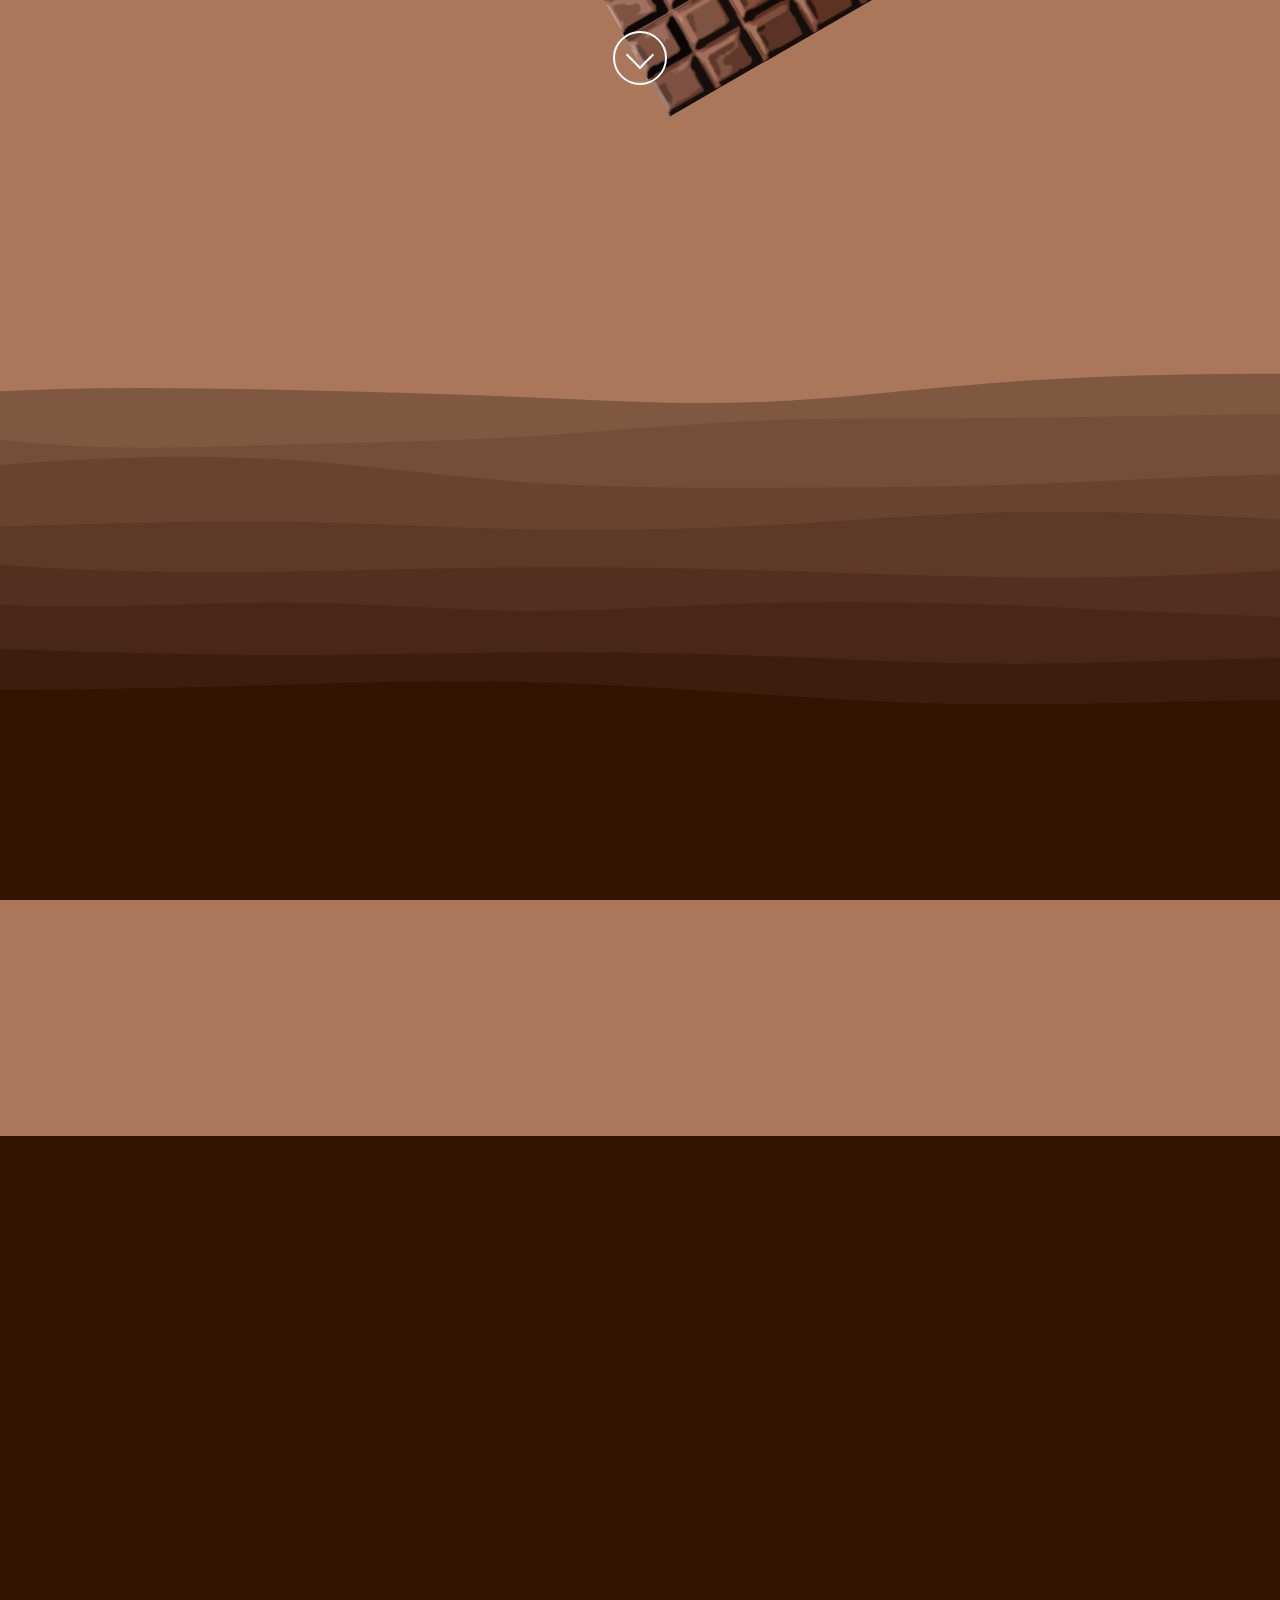
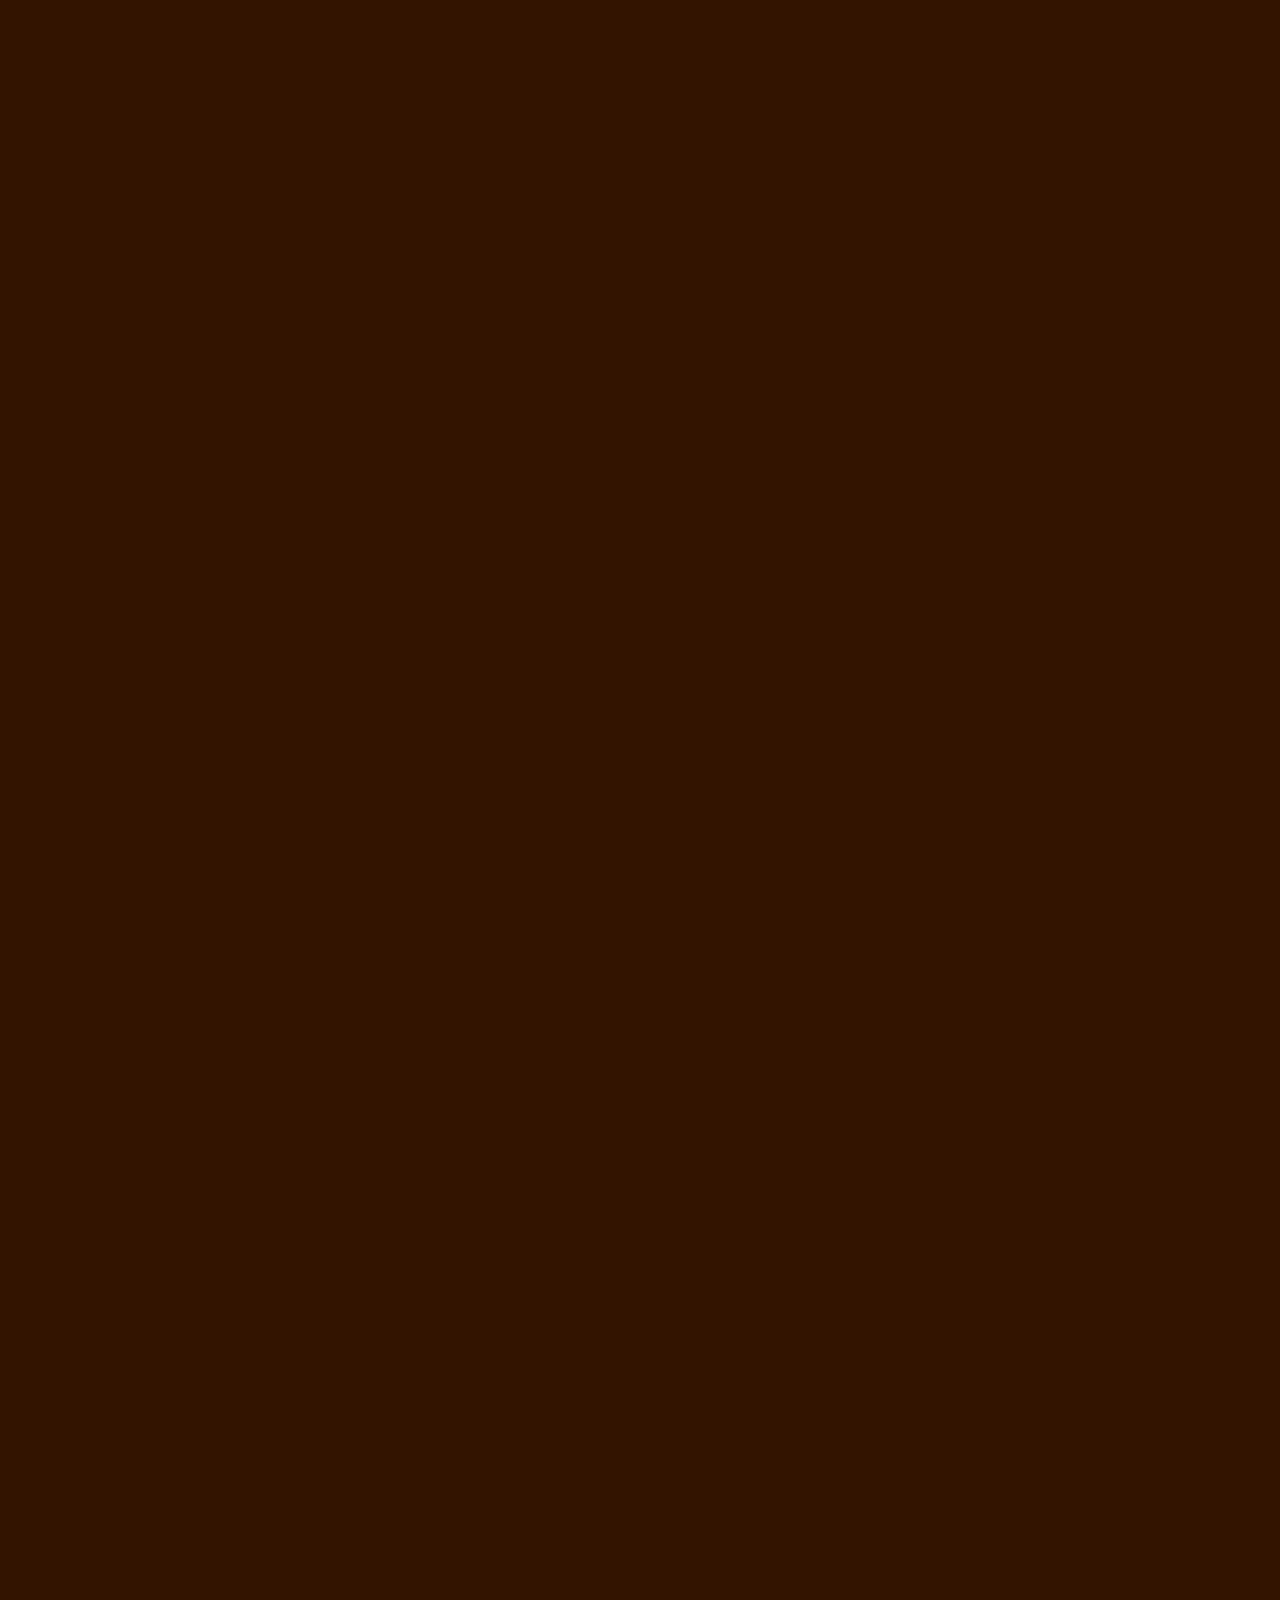
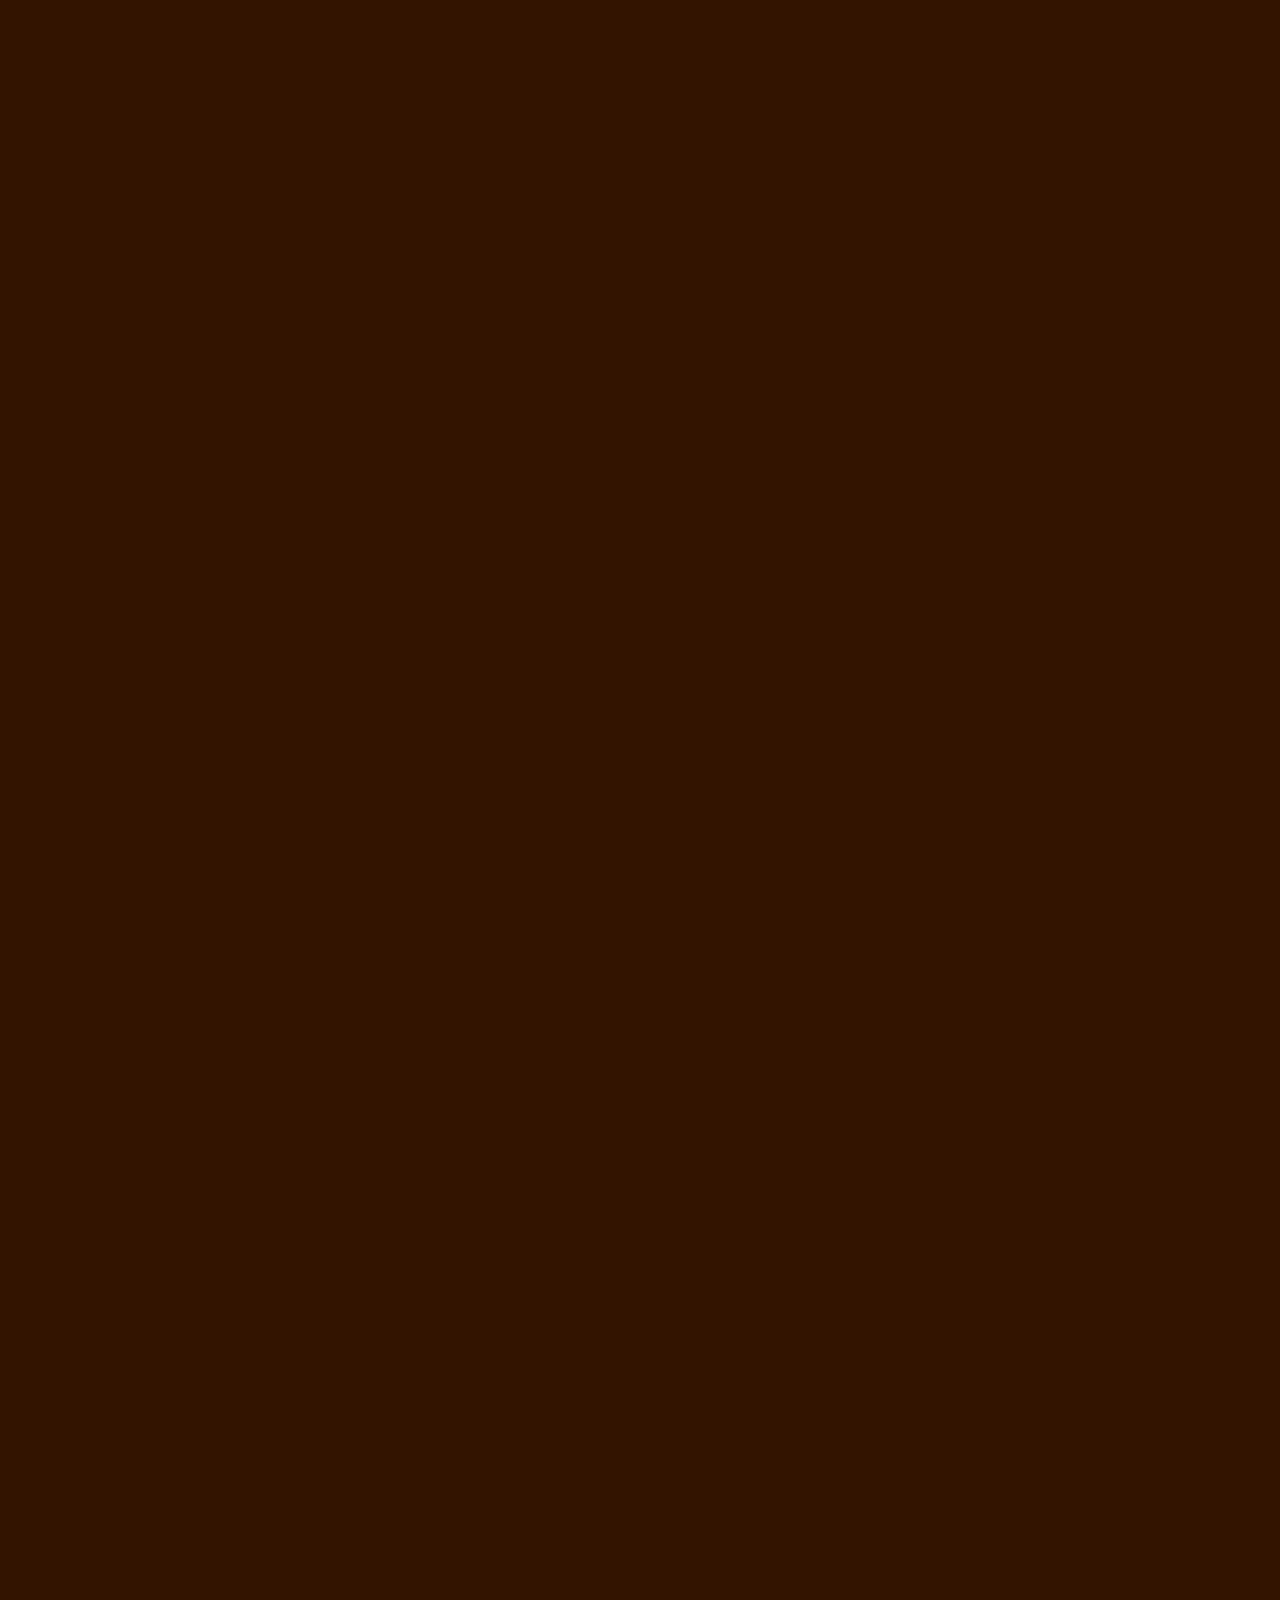
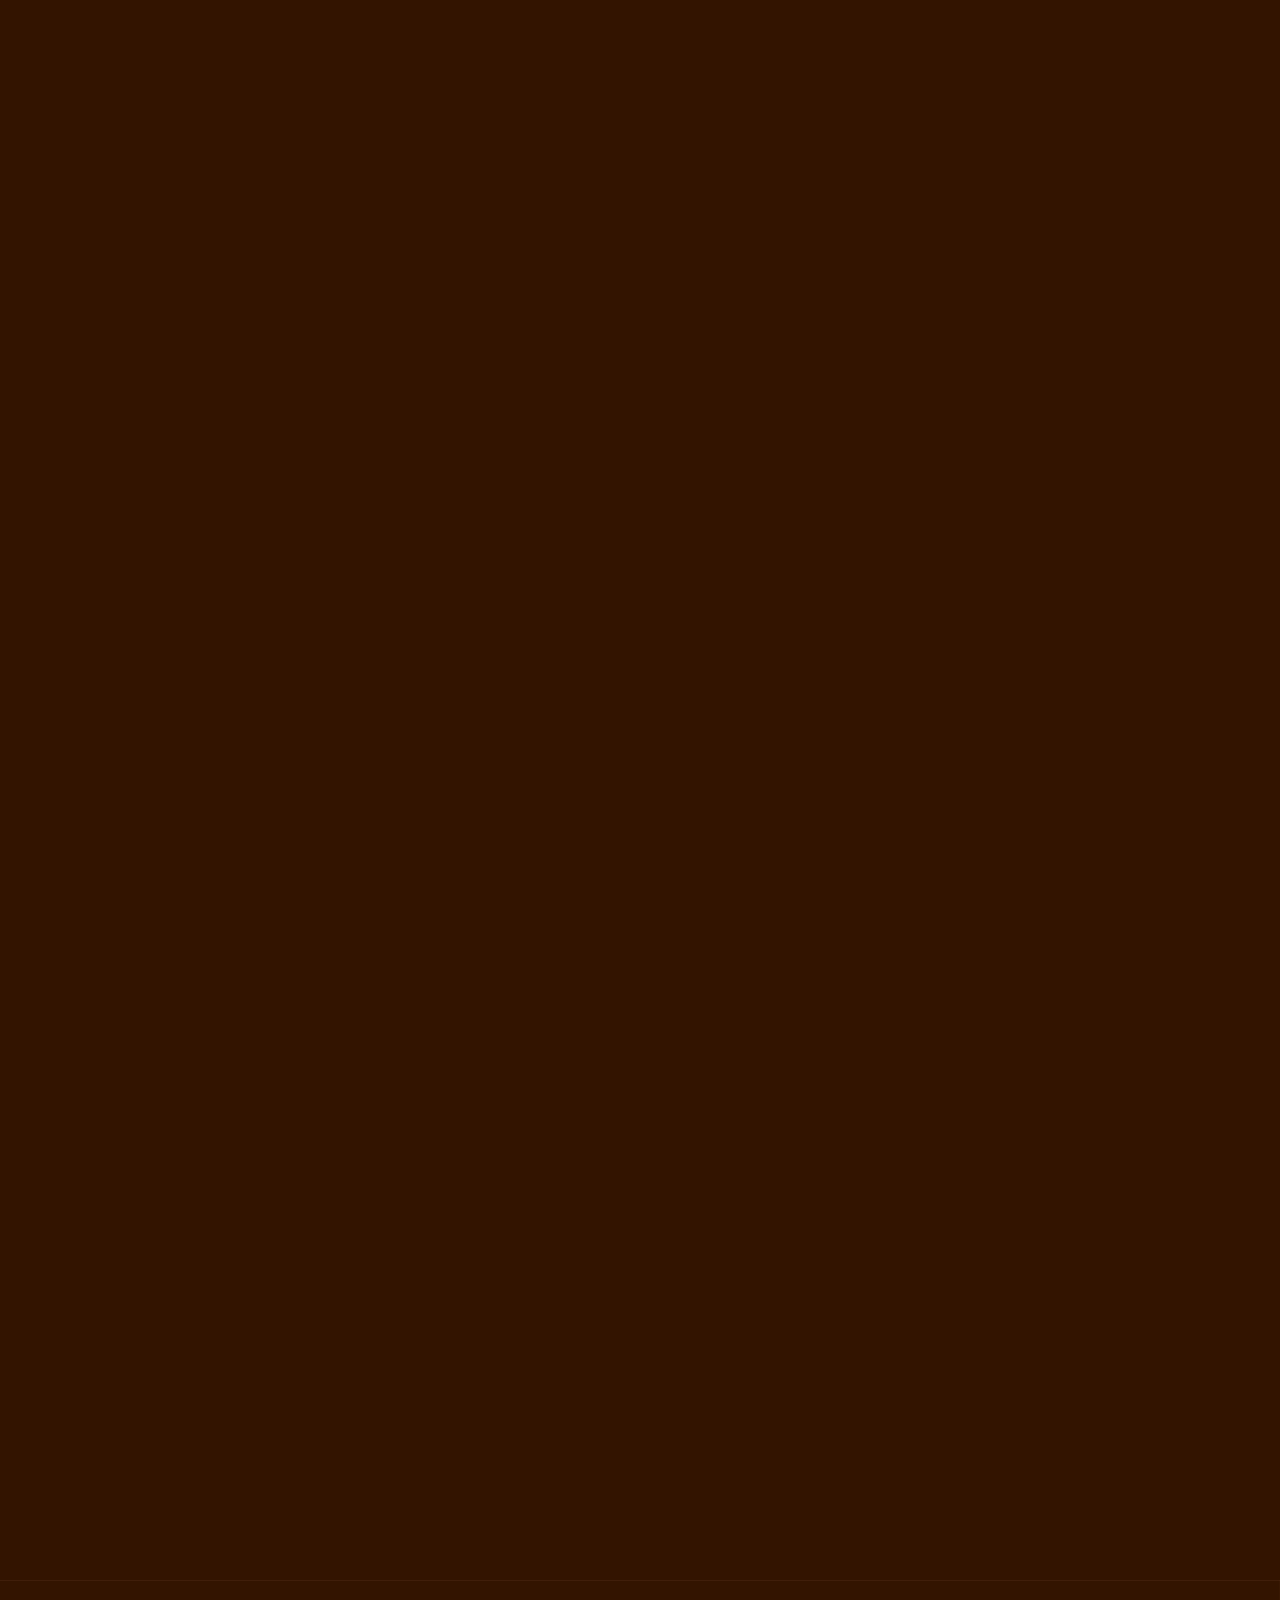
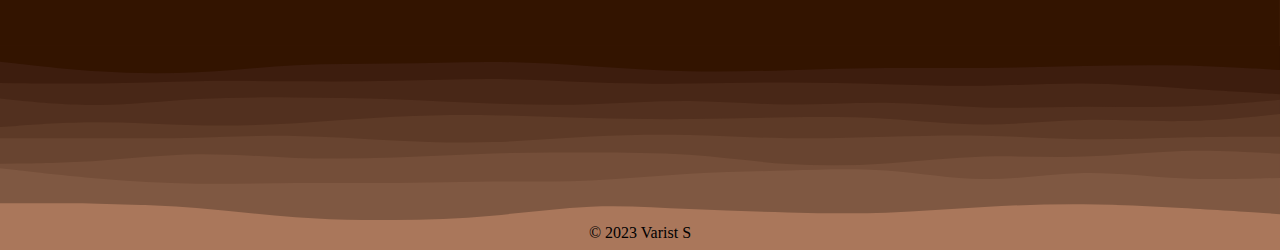
==== commit 9f5a78af: "update" ====
--- a/index.html
+++ b/index.html
@@ -54,6 +54,7 @@
 
   <div class="bg_style">
     <section class="hidden_portf">
+      <img style=" border-radius: 25px;" src="/image/web_varist_pic.png" alt="Varist Siriumpunkul" height="230" ><br><br>
       <h4>Varist Siriumpunkul</h4>
       <h2>Fullstack Developer</h2>
       <p>I'm Fullstack Developer, based in Pathum thani, Thailand. With background in Computer and Robotics Engineering, I&#39m an active person who seek to learn more on how to work effectively and how learn to handle a problem in an urgent situations more professionally.
@@ -82,21 +83,21 @@
           Apr 2022 - Now ·
         </p>
         <h6 style="margin-bottom: 0;">
-          Human Resources of Thammasat University
+          Human Resource Division of Thammasat University
         </h6>
         <p>
           <spin style="font-size: 70%">Pathum Thani, Thailand</spin>
           <br>
           <br>
         <h6>
-          job description
+          Responsibilities
         </h6>
         <p>
-          • Develop program for Human resources as Fullstack (.net Windows app, Web app)<br>
+          • Develop program for Human Resource Division as Fullstack (.net Windows App, Web App)<br>
           • Maintenance Power BI (Manager cockpit)<br>
-          • Develop information system via making TOR and procurement<br>
-          • Maintenance information system on office (internet, VM on client, MS 365)<br>
-          • Maintenance information system on server room (VM on Server, firewall, Server, Web app)<br>
+          • Develop information system by making TOR and procurement<br>
+          • Maintenance information system in office (internet, VM on client, MS 365)<br>
+          • Maintenance information system in server room (VM on Server, firewall, Server, Web App)<br>
           • Maintenance network system
         </p>
       </section>
@@ -107,24 +108,32 @@
             <button type="button" data-bs-target="#carouselTU" data-bs-slide-to="0" class="active" aria-current="true" aria-label="Slide 1"></button>
             <button type="button" data-bs-target="#carouselTU" data-bs-slide-to="1" aria-label="Slide 2"></button>
             <button type="button" data-bs-target="#carouselTU" data-bs-slide-to="2" aria-label="Slide 3"></button>
+            <button type="button" data-bs-target="#carouselTU" data-bs-slide-to="3" aria-label="Slide 4"></button>
           </div>
           <div class="carousel-inner">
             <div class="carousel-item active">
-              <img src="/image/SK/SK_page.jpg" class="d-block w-100 img_click" alt="...">
-              <div class="carousel-caption d-md-block">
-
-              </div>
-            </div>
-            <div class="carousel-item">
-              <img src="/image/choc1.png" class="d-block w-100 img_click" alt="...">
-              <div class="carousel-caption d-md-block">
-                <h5>Second slide label</h5>
-              </div>
-            </div>
-            <div class="carousel-item">
-              <img src="/image/choc1.png" class="d-block w-100 img_click" alt="...">
-              <div class="carousel-caption d-md-block">
-                <h5>Third slide label</h5>
+              <img src="/image/TU/hr_logo.gif" class="d-block w-100 img_click" alt="...">
+              <div class="carousel-caption d-md-block">
+                <h5 class="Description">Human Resource Division of Thammasat University</h5>
+              </div>
+            </div>
+            <div class="carousel-item">
+              <img src="/image/TU/new_year_party.jpg" class="d-block w-100 img_click" alt="...">
+              <div class="carousel-caption d-md-block">
+                <h5 class="Description">New year party</h5>
+                <p class="Description">Human Resource Division</p>
+              </div>
+            </div>            
+            <div class="carousel-item">
+              <img src="/image/TU/Eng_cert Mr. Varist Siriumpunkul.png" class="d-block w-100 img_click" alt="...">
+              <div class="carousel-caption d-md-block">                
+              </div>
+            </div>
+            <div class="carousel-item">
+              <img src="image/seminar/TU_seminar_pdf.png" class="d-block w-100 img_click" alt="...">
+              <div class="carousel-caption d-md-block">
+                <h5 class="Description">TU seminar summary</h5>
+                <p class="Description">never stop learning </p>
               </div>
             </div>
           </div>
@@ -149,7 +158,7 @@
           Web Application
         </p>
         <h2>TU Seminar Register</h2>
-        <p>Allow to view, Register and Printing PDF of personal seminar data with admin system and admin management include auto generate letter of consent as document file for accept organization admin</p>
+        <p>Allow user to view, Register and Print PDF of personal seminar data with admin system and admin management include auto generate letter of consent as document file for accept organization admin</p>
         <p class="stacks_p">
           stacks :
           <a type="button" class="stack_p hidden_icon" href="https://icons.getbootstrap.com/" target="_blank" rel="noreferrer"><img src="https://upload.wikimedia.org/wikipedia/commons/thumb/b/b2/Bootstrap_logo.svg/800px-Bootstrap_logo.svg.png" width="42" height="36" alt="boot" /></a>
@@ -169,24 +178,50 @@
             <button type="button" data-bs-target="#carouselSeminar" data-bs-slide-to="0" class="active" aria-current="true" aria-label="Slide 1"></button>
             <button type="button" data-bs-target="#carouselSeminar" data-bs-slide-to="1" aria-label="Slide 2"></button>
             <button type="button" data-bs-target="#carouselSeminar" data-bs-slide-to="2" aria-label="Slide 3"></button>
+            <button type="button" data-bs-target="#carouselSeminar" data-bs-slide-to="3" aria-label="Slide 4"></button>
+            <button type="button" data-bs-target="#carouselSeminar" data-bs-slide-to="4" aria-label="Slide 5"></button>
           </div>
           <div class="carousel-inner">
             <div class="carousel-item active">
-              <img src="image/choc1.png" class="d-block w-100 img_click" alt="...">
-              <div class="carousel-caption d-md-block">
-                <h5>First slide label</h5>
-              </div>
-            </div>
-            <div class="carousel-item">
-              <img src="image/choc1.png" class="d-block w-100 img_click" alt="...">
-              <div class="carousel-caption d-md-block">
-                <h5>Second slide label</h5>
-              </div>
-            </div>
-            <div class="carousel-item">
-              <img src="image/choc1.png" class="d-block w-100 img_click" alt="...">
-              <div class="carousel-caption d-md-block">
-                <h5>Third slide label</h5>
+              <img src="image/seminar/TU_seminar_login.jpg" class="d-block w-100 img_click" alt="...">
+              <div class="carousel-caption d-md-block">
+                <h5 class="Description">TU Seminar Register</h5>
+                <p class="Description">Login page</p>
+              </div>
+            </div>
+            <div class="carousel-item">
+              <img src="image/seminar/TU_seminar_demo.png" class="d-block w-100 img_click" alt="...">
+              <div class="carousel-caption d-md-block">
+                <h5 class="Description">TU Seminar Register</h5>
+                <p class="Description">demo at TU HR connect</p>
+              </div>
+            </div>
+            <div class="carousel-item">
+              <img src="image/seminar/TU_seminar_table.png" class="d-block w-100 img_click" alt="...">
+              <div class="carousel-caption d-md-block">
+                <h5 class="Description">TU Seminar Register</h5>
+                <p class="Description">Seminar Table</p>
+              </div>
+            </div>
+            <div class="carousel-item">
+              <img src="image/seminar/TU_seminar_pdf.png" class="d-block w-100 img_click" alt="...">
+              <div class="carousel-caption d-md-block">
+                <h5 class="Description">TU Seminar Register</h5>
+                <p class="Description">PDF print out</p>
+              </div>
+            </div>
+            <div class="carousel-item">
+              <img src="image/seminar/TU_seminar_regis.png" class="d-block w-100 img_click" alt="...">
+              <div class="carousel-caption d-md-block">
+                <h5 class="Description">TU Seminar Register</h5>
+                <p class="Description">Register modal</p>
+              </div>
+            </div>
+            <div class="carousel-item">
+              <img src="image/seminar/TU_seminar_flow.png" class="d-block w-100 img_click" alt="...">
+              <div class="carousel-caption d-md-block">
+                <h5 class="Description">TU Seminar Register</h5>
+                <p class="Description">Admin register flow</p>
               </div>
             </div>
           </div>
@@ -208,17 +243,17 @@
       <!-- style="width: 48%;float: left;" -->
       <section class="s-left">
         <p>
-          Project control
+          Project Control
         </p>
         <h2>TU Goods Committee</h2>
         <h6>
-          • TOR making / committee <br>
+          • TOR making / Product owner / committee <br>
           • Goods receipt inspection committee <br>
           • Goods counting inspection committee <br>
         </h6>
         <p>
           about <br>
-          Procurement Access control system, Inspecting-learning Process of Server and Firewall system installation , Goods counting for Human Resources of Thammasat University
+          Procurement Access control system, Inspecting-learning Process of Server and Firewall system installation, Goods counting for Human Resource Division of Thammasat University
         </p>
 
       </section>
@@ -229,24 +264,38 @@
             <button type="button" data-bs-target="#carouselTU_work" data-bs-slide-to="0" class="active" aria-current="true" aria-label="Slide 1"></button>
             <button type="button" data-bs-target="#carouselTU_work" data-bs-slide-to="1" aria-label="Slide 2"></button>
             <button type="button" data-bs-target="#carouselTU_work" data-bs-slide-to="2" aria-label="Slide 3"></button>
+            <button type="button" data-bs-target="#carouselTU_work" data-bs-slide-to="3" aria-label="Slide 4"></button>
+            <button type="button" data-bs-target="#carouselTU_work" data-bs-slide-to="4" aria-label="Slide 5"></button>
           </div>
           <div class="carousel-inner">
             <div class="carousel-item active">
-              <img src="image/choc1.png" class="d-block w-100 img_click" alt="...">
-              <div class="carousel-caption d-md-block">
-                <h5>First slide label</h5>
-              </div>
-            </div>
-            <div class="carousel-item">
-              <img src="image/choc1.png" class="d-block w-100 img_click" alt="...">
-              <div class="carousel-caption d-md-block">
-                <h5>Second slide label</h5>
-              </div>
-            </div>
-            <div class="carousel-item">
-              <img src="image/choc1.png" class="d-block w-100 img_click" alt="...">
-              <div class="carousel-caption d-md-block">
-                <h5>Third slide label</h5>
+              <img src="image/project_control\Access control system's goods.jpg" class="d-block w-100 img_click" alt="...">
+              <div class="carousel-caption d-md-block">
+                <h5 class="Description">Access control system's goods</h5>
+              </div>
+            </div>
+            <div class="carousel-item">
+              <img src="image/project_control/Access control system invoice.jpg" class="d-block w-100 img_click" alt="...">
+              <div class="carousel-caption d-md-block">
+                <h5 class="Description">Access control system invoice</h5>
+              </div>
+            </div>
+            <div class="carousel-item">
+              <img src="image/project_control/counting_goods_Memorandum1.jpg" class="d-block w-100 img_click" alt="...">
+              <div class="carousel-caption d-md-block">
+                <h5 class="Description">Goods counting committee</h5>
+              </div>
+            </div>
+            <div class="carousel-item">
+              <img src="image/project_control/counting_goods_Memorandum2.jpg" class="d-block w-100 img_click" alt="...">
+              <div class="carousel-caption d-md-block">
+                <h5 class="Description">Goods counting committee</h5>
+              </div>
+            </div>
+            <div class="carousel-item">
+              <img src="image/project_control/HR App & server.jpg" class="d-block w-100 img_click" alt="...">
+              <div class="carousel-caption d-md-block">
+                <h5 class="Description">HR App & server committee</h5>
               </div>
             </div>
           </div>
@@ -270,8 +319,8 @@
         <p>
           Windows Application
         </p>
-        <h2>Qualifications Check for professorship</h2>
-        <p>Get Candidates data from database to make word document (.docx) for checking criminal record before get professor academic position with reminder</p>
+        <h2>Qualifications Check for Professorship</h2>
+        <p>Get Candidates data from database to make word documents (.docx) for checking criminal record before get professor academic positions with reminder</p>
         <p class="stacks_p">
           stacks :
           <a type="button" class="stack_p hidden_icon" href="https://www.w3schools.com/cs/index.php" target="_blank" rel="noreferrer"><img src="https://raw.githubusercontent.com/devicons/devicon/1119b9f84c0290e0f0b38982099a2bd027a48bf1/icons/csharp/csharp-plain.svg" width="36" height="36" alt="csharp" /></a>
@@ -288,24 +337,35 @@
             <button type="button" data-bs-target="#carouselPro" data-bs-slide-to="0" class="active" aria-current="true" aria-label="Slide 1"></button>
             <button type="button" data-bs-target="#carouselPro" data-bs-slide-to="1" aria-label="Slide 2"></button>
             <button type="button" data-bs-target="#carouselPro" data-bs-slide-to="2" aria-label="Slide 3"></button>
+            <button type="button" data-bs-target="#carouselPro" data-bs-slide-to="3" aria-label="Slide 4"></button>
           </div>
           <div class="carousel-inner">
             <div class="carousel-item active">
-              <img src="image/choc1.png" class="d-block w-100 img_click" alt="...">
-              <div class="carousel-caption d-md-block">
-                <h5>First slide label</h5>
-              </div>
-            </div>
-            <div class="carousel-item">
-              <img src="image/choc1.png" class="d-block w-100 img_click" alt="...">
-              <div class="carousel-caption d-md-block">
-                <h5>Second slide label</h5>
-              </div>
-            </div>
-            <div class="carousel-item">
-              <img src="image/choc1.png" class="d-block w-100 img_click" alt="...">
-              <div class="carousel-caption d-md-block">
-                <h5>Third slide label</h5>
+              <img src="image/pre_pro/Professorship_login.png" class="d-block w-100 img_click" alt="...">
+              <div class="carousel-caption d-md-block">
+                <h5 class="Description">Check for Professorship</h5>
+                <p class="Description">Login</p>
+              </div>
+            </div>
+            <div class="carousel-item">
+              <img src="image/pre_pro/Professorship_Selectting template.png" class="d-block w-100 img_click" alt="...">
+              <div class="carousel-caption d-md-block">
+                <h5 class="Description">Check for Professorship</h5>
+                <p class="Description">Selectting template</p>
+              </div>
+            </div>
+            <div class="carousel-item">
+              <img src="image/pre_pro/professorship_reminder.png" class="d-block w-100 img_click" alt="...">
+              <div class="carousel-caption d-md-block">
+                <h5 class="Description">Check for Professorship</h5>
+                <p class="Description">Reminder</p>
+              </div>
+            </div>
+            <div class="carousel-item">
+              <img src="image/pre_pro/professorship_Blank word form.png" class="d-block w-100 img_click" alt="...">
+              <div class="carousel-caption d-md-block">
+                <h5 class="Description">Check for Professorship</h5>
+                <p class="Description">Blank word form</p>
               </div>
             </div>
           </div>
@@ -327,12 +387,12 @@
       <!-- style="width: 48%;float: left;" -->
       <section class="s-left">
         <p>
-          Windows Application - Open source
+          Windows Application - Open Source
         </p>
         <h2>Attendance Evaluation in ZOOM & MS Team</h2>
         <p>In seminars or classrooms, participants' attendance percentage is evaluated using MS Teams or Zoom meeting logs to determine their pass or fail status.</p>
         <p class="stacks_p">
-          stack :
+          stacks :
           <a type="button" class="stack_p hidden_icon" href="https://www.w3schools.com/cs/index.php" target="_blank" rel="noreferrer"><img src="https://raw.githubusercontent.com/devicons/devicon/1119b9f84c0290e0f0b38982099a2bd027a48bf1/icons/csharp/csharp-plain.svg" width="36" height="36" alt="csharp" /></a>
           <a type="button" class="stack_p hidden_icon" href="https://dotnet.microsoft.com/en-us/" target="_blank" rel="noreferrer"><img src="https://upload.wikimedia.org/wikipedia/commons/thumb/7/7d/Microsoft_.NET_logo.svg/1200px-Microsoft_.NET_logo.svg.png" width="36" height="36" alt="csharp" /></a>
           <a type="button" class="stack_p hidden_icon" href="https://www.oracle.com/" target="_blank" rel="noreferrer"><img src="https://raw.githubusercontent.com/BrokenHead/BrokenHead/6c5942359b812b1bf57f509967511eda52741984/image/oracle_icon.svg" width="36" height="36" alt="Oracle" /></a>
@@ -350,21 +410,24 @@
           </div>
           <div class="carousel-inner">
             <div class="carousel-item active">
-              <img src="image/choc1.png" class="d-block w-100 img_click" alt="...">
-              <div class="carousel-caption d-md-block">
-                <h5>First slide label</h5>
-              </div>
-            </div>
-            <div class="carousel-item">
-              <img src="image/choc1.png" class="d-block w-100 img_click" alt="...">
-              <div class="carousel-caption d-md-block">
-                <h5>Second slide label</h5>
-              </div>
-            </div>
-            <div class="carousel-item">
-              <img src="image/choc1.png" class="d-block w-100 img_click" alt="...">
-              <div class="carousel-caption d-md-block">
-                <h5>Third slide label</h5>
+              <img src="image/grader/setting page.png" class="d-block w-100 img_click" alt="...">
+              <div class="carousel-caption d-md-block">
+                <h5 class="Description">Attendance Evaluation</h5>
+                <p class="Description">Setting and load data</p>
+              </div>
+            </div>
+            <div class="carousel-item">
+              <img src="image/grader/raw_result.png" class="d-block w-100 img_click" alt="...">
+              <div class="carousel-caption d-md-block">
+                <h5 class="Description">Attendance Evaluation</h5>
+                <p class="Description">Raw result</p>
+              </div>
+            </div>
+            <div class="carousel-item">
+              <img src="image/grader/pivot_result.png" class="d-block w-100 img_click" alt="...">
+              <div class="carousel-caption d-md-block">
+                <h5 class="Description">Attendance Evaluation</h5>
+                <p class="Description">Pivot result</p>
               </div>
             </div>
           </div>
@@ -387,8 +450,8 @@
         <p>
           Windows Application
         </p>
-        <h2>Fingerprint check letter generate</h2>
-        <p>Searching client data from database to make word document (.docx) for Checking criminal record by fingerprint (before resign) with user management</p>
+        <h2>Fingerprint check letter generater</h2>
+        <p>Searching client data from database to make word documents (.docx) for checking criminal record by fingerprint (before resign) with user management</p>
         <p class="stacks_p">
           stacks :
           <a type="button" class="stack_p hidden_icon" href="https://www.w3schools.com/cs/index.php" target="_blank" rel="noreferrer"><img src="https://raw.githubusercontent.com/devicons/devicon/1119b9f84c0290e0f0b38982099a2bd027a48bf1/icons/csharp/csharp-plain.svg" width="36" height="36" alt="csharp" /></a>
@@ -408,21 +471,24 @@
           </div>
           <div class="carousel-inner">
             <div class="carousel-item active">
-              <img src="image/choc1.png" class="d-block w-100 img_click" alt="...">
-              <div class="carousel-caption d-md-block">
-                <h5>First slide label</h5>
-              </div>
-            </div>
-            <div class="carousel-item">
-              <img src="image/choc1.png" class="d-block w-100 img_click" alt="...">
-              <div class="carousel-caption d-md-block">
-                <h5>Second slide label</h5>
-              </div>
-            </div>
-            <div class="carousel-item">
-              <img src="image/choc1.png" class="d-block w-100 img_click" alt="...">
-              <div class="carousel-caption d-md-block">
-                <h5>Third slide label</h5>
+              <img src="image/finger/finger_login.png" class="d-block w-100 img_click" alt="...">
+              <div class="carousel-caption d-md-block">
+                <h5 class="Description">Fingerprint check letter generater</h5>
+                <p class="Description">Login page</p>
+              </div>
+            </div>
+            <div class="carousel-item">
+              <img src="image/finger/finger_app.png" class="d-block w-100 img_click" alt="...">
+              <div class="carousel-caption d-md-block">
+                <h5 class="Description">Fingerprint check letter generater</h5>
+                <p class="Description">Selectting template</p>
+              </div>
+            </div>
+            <div class="carousel-item">
+              <img src="image/finger/finger_doc.png" class="d-block w-100 img_click" alt="...">
+              <div class="carousel-caption d-md-block">
+                <h5 class="Description">Fingerprint check letter generater</h5>
+                <p class="Description">Blank word form</p>
               </div>
             </div>
           </div>
@@ -456,17 +522,17 @@
           <br>
           <br>
         <h6>
-          Start new business with my family as business start I have Responsibilities to
+          Start new business with my family as business start, I have Responsibilities to
         </h6>
         <p>
           • Setting concrete mixing formula and customize billing in custom PCB control program<br>
           • Setting Information system<br>
           • Adjust and setting billing process as committee<br>
           • Setting product workflow as committee<br>
-          • Find Production Costs and Analyze-set price point<br>
-          • design Logo and truck graphic design<br>
+          • Find production costs and analyze-set price point<br>
+          • design logo and truck graphic design<br>
           • Local marketing<br>
-          • Analyze EBIT and EBITDA (Earnings before interest and taxes)
+          • Analyze EBIT and EBITDA (Earnings Before Interest and Taxes)
         </p>
         <p class="stacks_p">
           <a type="button" class="stack_p hidden_icon" href="https://www.facebook.com/people/%E0%B9%80%E0%B8%AD%E0%B8%AA%E0%B9%80%E0%B8%84-%E0%B8%84%E0%B8%AD%E0%B8%99%E0%B8%81%E0%B8%A3%E0%B8%B5%E0%B8%95/100063631352264/" target="_blank" rel="noreferrer">
@@ -479,25 +545,18 @@
           <div class="carousel-indicators">
             <button type="button" data-bs-target="#carouselSK" data-bs-slide-to="0" class="active" aria-current="true" aria-label="Slide 1"></button>
             <button type="button" data-bs-target="#carouselSK" data-bs-slide-to="1" aria-label="Slide 2"></button>
-            <button type="button" data-bs-target="#carouselSK" data-bs-slide-to="2" aria-label="Slide 3"></button>
+
           </div>
           <div class="carousel-inner">
             <div class="carousel-item active">
               <img src="/image/SK/SK_page.jpg" class="d-block w-100 img_click" alt="...">
               <div class="carousel-caption d-md-block">
-
-              </div>
-            </div>
-            <div class="carousel-item">
-              <img src="/image/choc1.png" class="d-block w-100 img_click" alt="...">
-              <div class="carousel-caption d-md-block">
-                <h5>Second slide label</h5>
-              </div>
-            </div>
-            <div class="carousel-item">
-              <img src="/image/choc1.png" class="d-block w-100 img_click" alt="...">
-              <div class="carousel-caption d-md-block">
-                <h5>Third slide label</h5>
+              </div>
+            </div>
+            <div class="carousel-item">
+              <img src="/image/SK/business_card.jpg" class="d-block w-100 img_click" alt="...">
+              <div class="carousel-caption d-md-block">
+                <h5 class="Description">Business card</h5>
               </div>
             </div>
           </div>
@@ -522,13 +581,13 @@
             Final Year Projects / Hobby
           </p>
           <h2>Chocolate 3D Printer / Model Making</h2>
-          <h6>Toward to my interest of 3D printer and CNC then final project topic that I chose is Chocolate 3D Printer.</h6><br>
+          <h6>Due to my interest in 3D printing and CNC technology, I chose 'Chocolate 3D Printer' as my final year project topic.</h6><br>
           <p>
-            • I made 3D printer that can print Chocolate mostly by printing customize plastic(PETG) parts that I mimic from 3D printer brand pursa model mk3s in program Fusion 365 (exclude electronic and metal parts)<br>
-            • 3D printer is running on Arduino Mega 2560 that have marlin(3D printer open source program)<br>
-            • On chocolate printer head I made stap motor gear box design to pushing to syringe that enclose with heating coil and have melting chocolate inside<br><br>
-
-            • In hobby I made model for my friend's business and some time I print it in plastic model
+            • I made a 3D printer that can print Chocolate using custom plastic (PETG) parts, which I modeled after the Prusa Model MK3S 3D printer using Fusion 360 software. (exclude electronic and metal parts)<br>
+            • The 3D printer operates with an Arduino Mega 2560 and runs on the Marlin 3D printer open-source program.<br>
+            • The printer head design pushes a syringe enclosed with a heating coil to melt and extrude chocolate.<br><br>
+
+            • In my free time, I make models as a hobby. I create models for my friend's business, and occasionally I use plastic printing techniques for producing these models.5
           </p><br>
           <p class="stacks_p">
             stacks :
@@ -542,10 +601,38 @@
             <div class="carousel-indicators">
               <button type="button" data-bs-target="#carouselModel" data-bs-slide-to="0" class="active" aria-current="true" aria-label="Slide 1"></button>
               <button type="button" data-bs-target="#carouselModel" data-bs-slide-to="1" aria-label="Slide 2"></button>
+              <button type="button" data-bs-target="#carouselModel" data-bs-slide-to="2" aria-label="Slide 3"></button>
+              <button type="button" data-bs-target="#carouselModel" data-bs-slide-to="3" aria-label="Slide 4"></button>
+              <button type="button" data-bs-target="#carouselModel" data-bs-slide-to="4" aria-label="Slide 5"></button>
+              <button type="button" data-bs-target="#carouselModel" data-bs-slide-to="5" aria-label="Slide 6"></button>
 
             </div>
             <div class="carousel-inner">
               <div class="carousel-item active">
+                <img src="/image/final/result_3dchoc.jpg" class="d-block w-100 img_click" alt="...">
+                <div class="carousel-caption d-md-block">
+                  <h5 class="Description">Chocolate 3D Print!!</h5>
+                </div>
+              </div>
+              <div class="carousel-item">
+                <img src="/image/final/ใบรับรอง_3dchoc.jpg" class="d-block w-100 img_click" alt="...">
+                <div class="carousel-caption d-md-block">
+                  <h5 class="Description">Project certificate</h5>
+                </div>
+              </div>
+              <div class="carousel-item">
+                <img src="/image/final/Abstract_thai.jpg" class="d-block w-100 img_click" alt="...">
+                <div class="carousel-caption d-md-block">
+                  <h5 class="Description">Thai Abstract</h5>
+                </div>
+              </div>
+              <div class="carousel-item">
+                <img src="/image/final/Abstract_eng.jpg" class="d-block w-100 img_click" alt="...">
+                <div class="carousel-caption d-md-block">
+                  <h5 class="Description">English Abstract</h5>
+                </div>
+              </div>
+              <div class="carousel-item">
                 <div class="ratio-box"> <iframe class="ratio-inner" title="peacock" frameborder="0" allowfullscreen mozallowfullscreen="true" webkitallowfullscreen="true" allow="autoplay; fullscreen; xr-spatial-tracking" xr-spatial-tracking execution-while-out-of-viewport execution-while-not-rendered web-share width="100%" height="100%" src="https://sketchfab.com/models/3e55a77ab6bc42b3936cc250e4f2eb7e/embed?autostart=1&ui_theme=dark&autospin=0.5"> </iframe>
                   <p style="font-size: 13px; font-weight: normal; margin: 5px; color: #4A4A4A;"> <a href="https://sketchfab.com/3d-models/peacock-3e55a77ab6bc42b3936cc250e4f2eb7e?utm_medium=embed&utm_campaign=share-popup&utm_content=3e55a77ab6bc42b3936cc250e4f2eb7e" target="_blank" rel="nofollow" style="font-weight: bold; color: #1CAAD9;"> peacock </a> by <a href="https://sketchfab.com/varist.siri?utm_medium=embed&utm_campaign=share-popup&utm_content=3e55a77ab6bc42b3936cc250e4f2eb7e" target="_blank" rel="nofollow" style="font-weight: bold; color: #1CAAD9;"> varist.siri </a> on <a href="https://sketchfab.com?utm_medium=embed&utm_campaign=share-popup&utm_content=3e55a77ab6bc42b3936cc250e4f2eb7e" target="_blank" rel="nofollow" style="font-weight: bold; color: #1CAAD9;">Sketchfab</a></p>
                 </div>
@@ -572,11 +659,12 @@
       <div class="bottom" style=" border-top: 4px dotted #5d3a27;">
         <section class="s-left">
           <p>University activities</p>
-          <h2>Start up fair/ Contest</h2>
+          <h2>Activities • Start up fair/ Contest</h2>
           <h6>
-            • <br>
-            • <br>
-            • <br>
+            • Internship at GULF JP - Nong Saong<br>
+            • Tipco connext 2018<br>
+            • Startup Battleground Hackathon - depa - Hubba<br>
+            • Young Technopreneur - Samart Innovation Awards 2018<br>
           </h6>
         </section>
         <section class="s-right" style="margin-top: 3%;">
@@ -585,24 +673,53 @@
               <button type="button" data-bs-target="#carouselAct" data-bs-slide-to="0" class="active" aria-current="true" aria-label="Slide 1"></button>
               <button type="button" data-bs-target="#carouselAct" data-bs-slide-to="1" aria-label="Slide 2"></button>
               <button type="button" data-bs-target="#carouselAct" data-bs-slide-to="2" aria-label="Slide 3"></button>
+              <button type="button" data-bs-target="#carouselAct" data-bs-slide-to="3" aria-label="Slide 4"></button>
+              <button type="button" data-bs-target="#carouselAct" data-bs-slide-to="4" aria-label="Slide 5"></button>
+              <button type="button" data-bs-target="#carouselAct" data-bs-slide-to="5" aria-label="Slide 6"></button>
+              <button type="button" data-bs-target="#carouselAct" data-bs-slide-to="6" aria-label="Slide 7"></button>
             </div>
             <div class="carousel-inner">
               <div class="carousel-item active">
+                <img src="/image/uni/gulf_intern.jpg" class="d-block w-100 img_click" alt="...">
+                <div class="carousel-caption d-md-block">
+                  <h5 class="Description">Internship certificate</h5>
+                </div>
+              </div>
+              <div class="carousel-item">
                 <img src="/image/choc1.png" class="d-block w-100 img_click" alt="...">
                 <div class="carousel-caption d-md-block">
-                  <h5>First slide label</h5>
-                </div>
-              </div>
-              <div class="carousel-item">
-                <img src="/image/choc1.png" class="d-block w-100 img_click" alt="...">
-                <div class="carousel-caption d-md-block">
-                  <h5>Second slide label</h5>
-                </div>
-              </div>
-              <div class="carousel-item">
-                <img src="/image/choc1.png" class="d-block w-100 img_click" alt="...">
-                <div class="carousel-caption d-md-block">
-                  <h5>Third slide label</h5>
+                  <h5 class="Description">GULF speaker - Power BI </h5>
+                </div>
+              </div>
+              <div class="carousel-item">
+                <img src="/image/uni/Tipco league B.jpg" class="d-block w-100 img_click" alt="...">
+                <div class="carousel-caption d-md-block">
+                  <h5 class="Description">Tipco connext</h5>
+                </div>
+              </div>
+              <div class="carousel-item">
+                <img src="/image/uni/startup-battleground1.jpg" class="d-block w-100 img_click" alt="...">
+                <div class="carousel-caption d-md-block">
+                  <h5 class="Description">Startup Battleground Hackathon</h5>
+                </div>
+              </div>
+              <div class="carousel-item">
+                <img src="/image/uni/startup-battleground2.jpg" class="d-block w-100 img_click" alt="...">
+                <div class="carousel-caption d-md-block">
+                  <h5 class="Description">Startup Battleground Hackathon</h5>
+                </div>
+              </div>
+              <div class="carousel-item">
+                <img src="/image/uni/startup-battleground3.jpg" class="d-block w-100 img_click" alt="...">
+                <div class="carousel-caption d-md-block">
+                  <h5 class="Description">Startup Battleground Hackathon</h5>
+                </div>
+              </div>
+              <div class="carousel-item">
+                <img src="/image/uni/Samart_inno.jpg" class="d-block w-100 img_click" alt="...">
+                <div class="carousel-caption d-md-block">
+                  <h5 class="Description">Young Technopreneur</h5>
+                  <p class="Description">Samart Innovation Awards 2018</p>
                 </div>
               </div>
             </div>
@@ -637,8 +754,8 @@
     }
   }
 </script>
-<script defer src="app.js"></script>
-<script src="date_ex.js"></script>
+<script defer src="js/app.js"></script>
+<script src="js/date_ex.js"></script>
 <script src="https://cdnjs.cloudflare.com/ajax/libs/gsap/2.1.2/TweenLite.min.js"></script>
 <script src="https://cdnjs.cloudflare.com/ajax/libs/gsap/2.1.2/TimelineLite.min.js"></script>
 <script src="https://cdnjs.cloudflare.com/ajax/libs/gsap/2.1.2/plugins/CSSPlugin.min.js"></script>
--- a/style.css
+++ b/style.css
@@ -263,5 +263,11 @@
   }
 }
 
+.Description{
+  color: white;
+  text-shadow: 0.7px 0 0 #000, 0 -0.7px 0 #000, 0 0.7px 0 #000, -0.7px 0 0 #000;
+}
+
+
 /*====== Custom animation ======*/
 
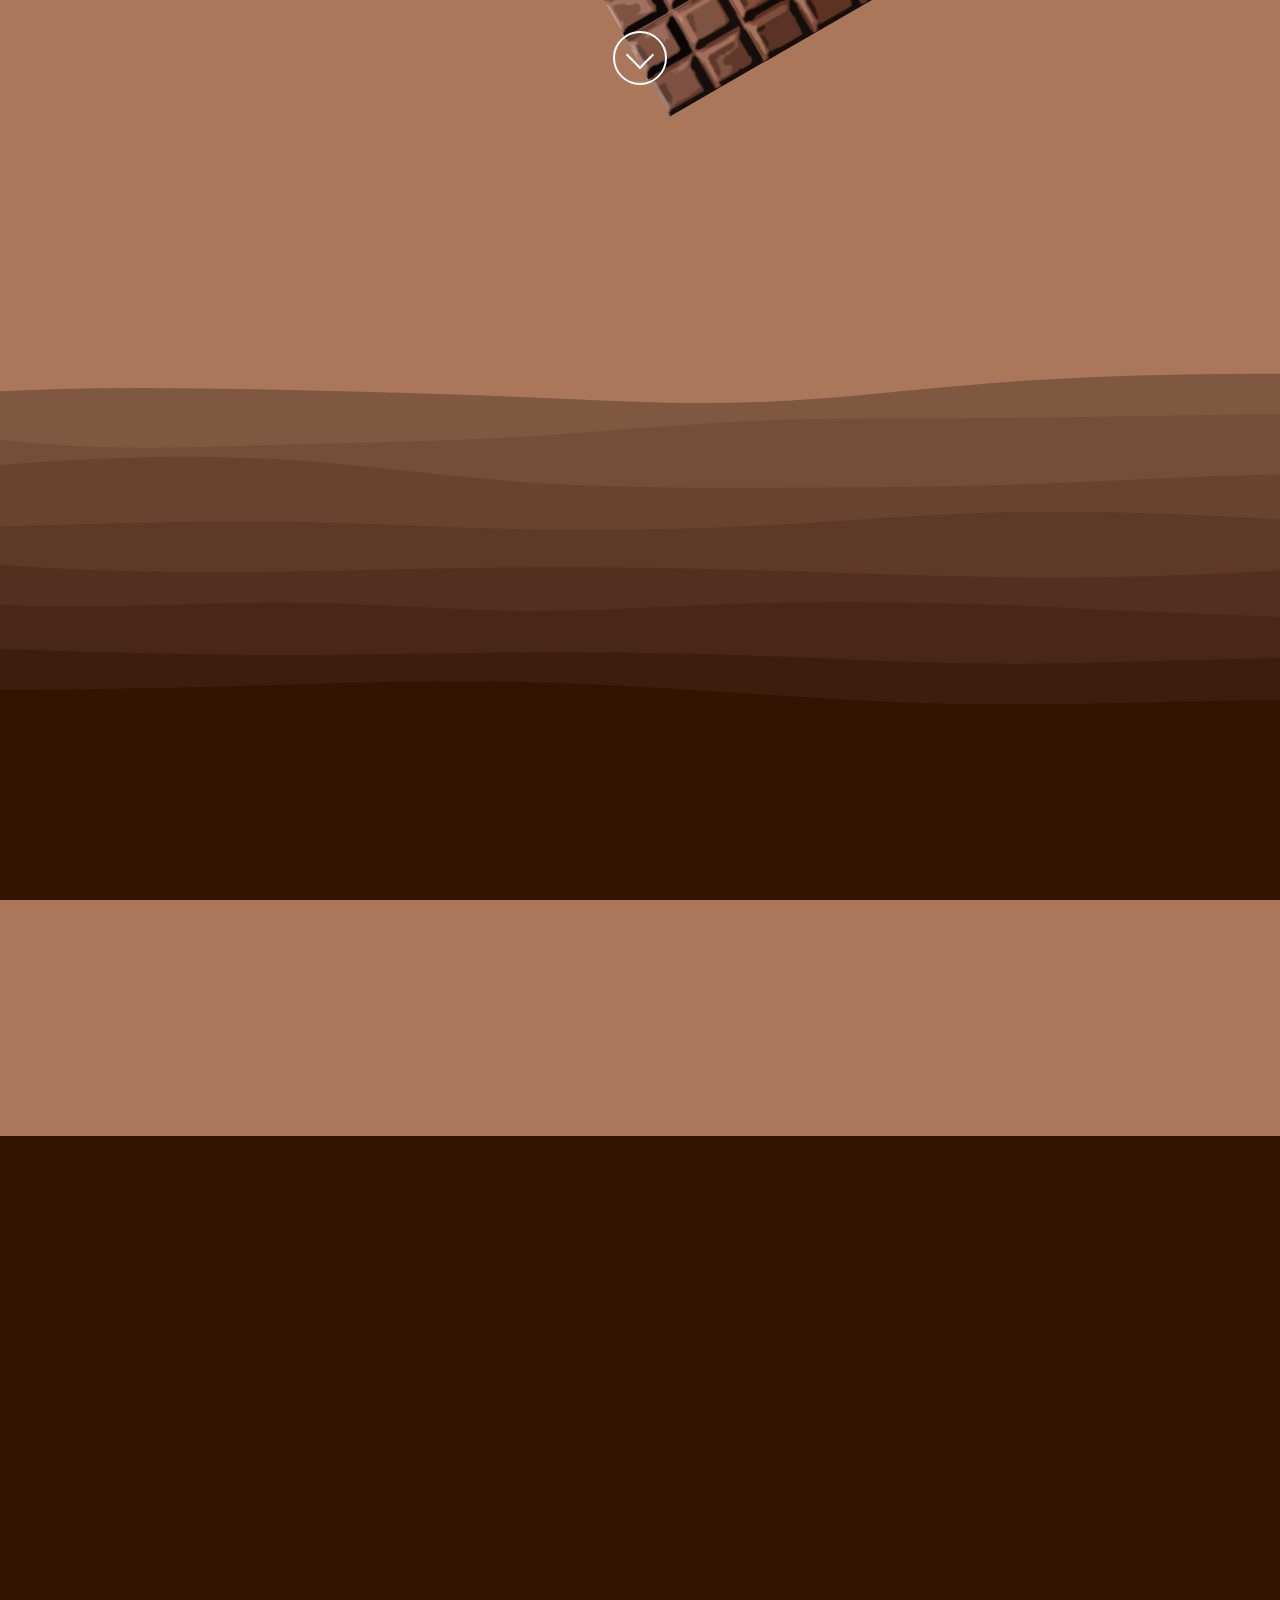
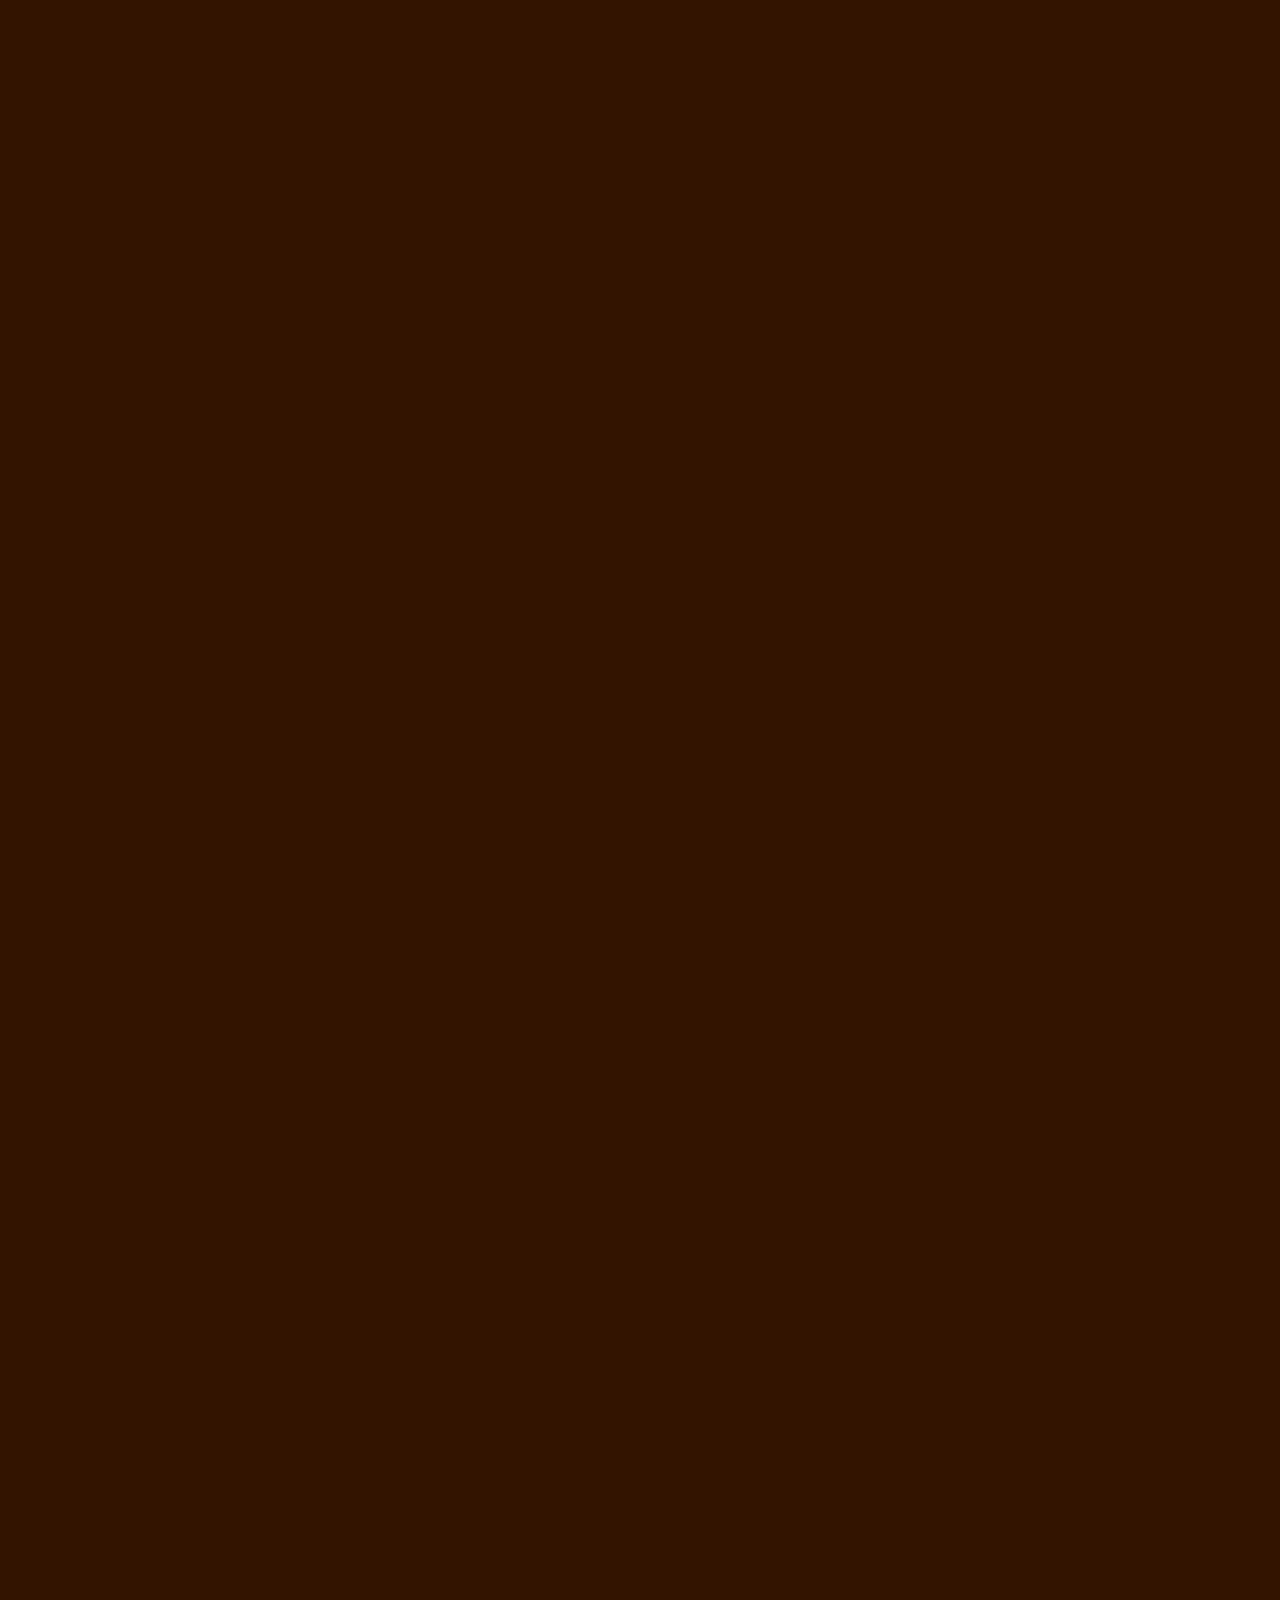
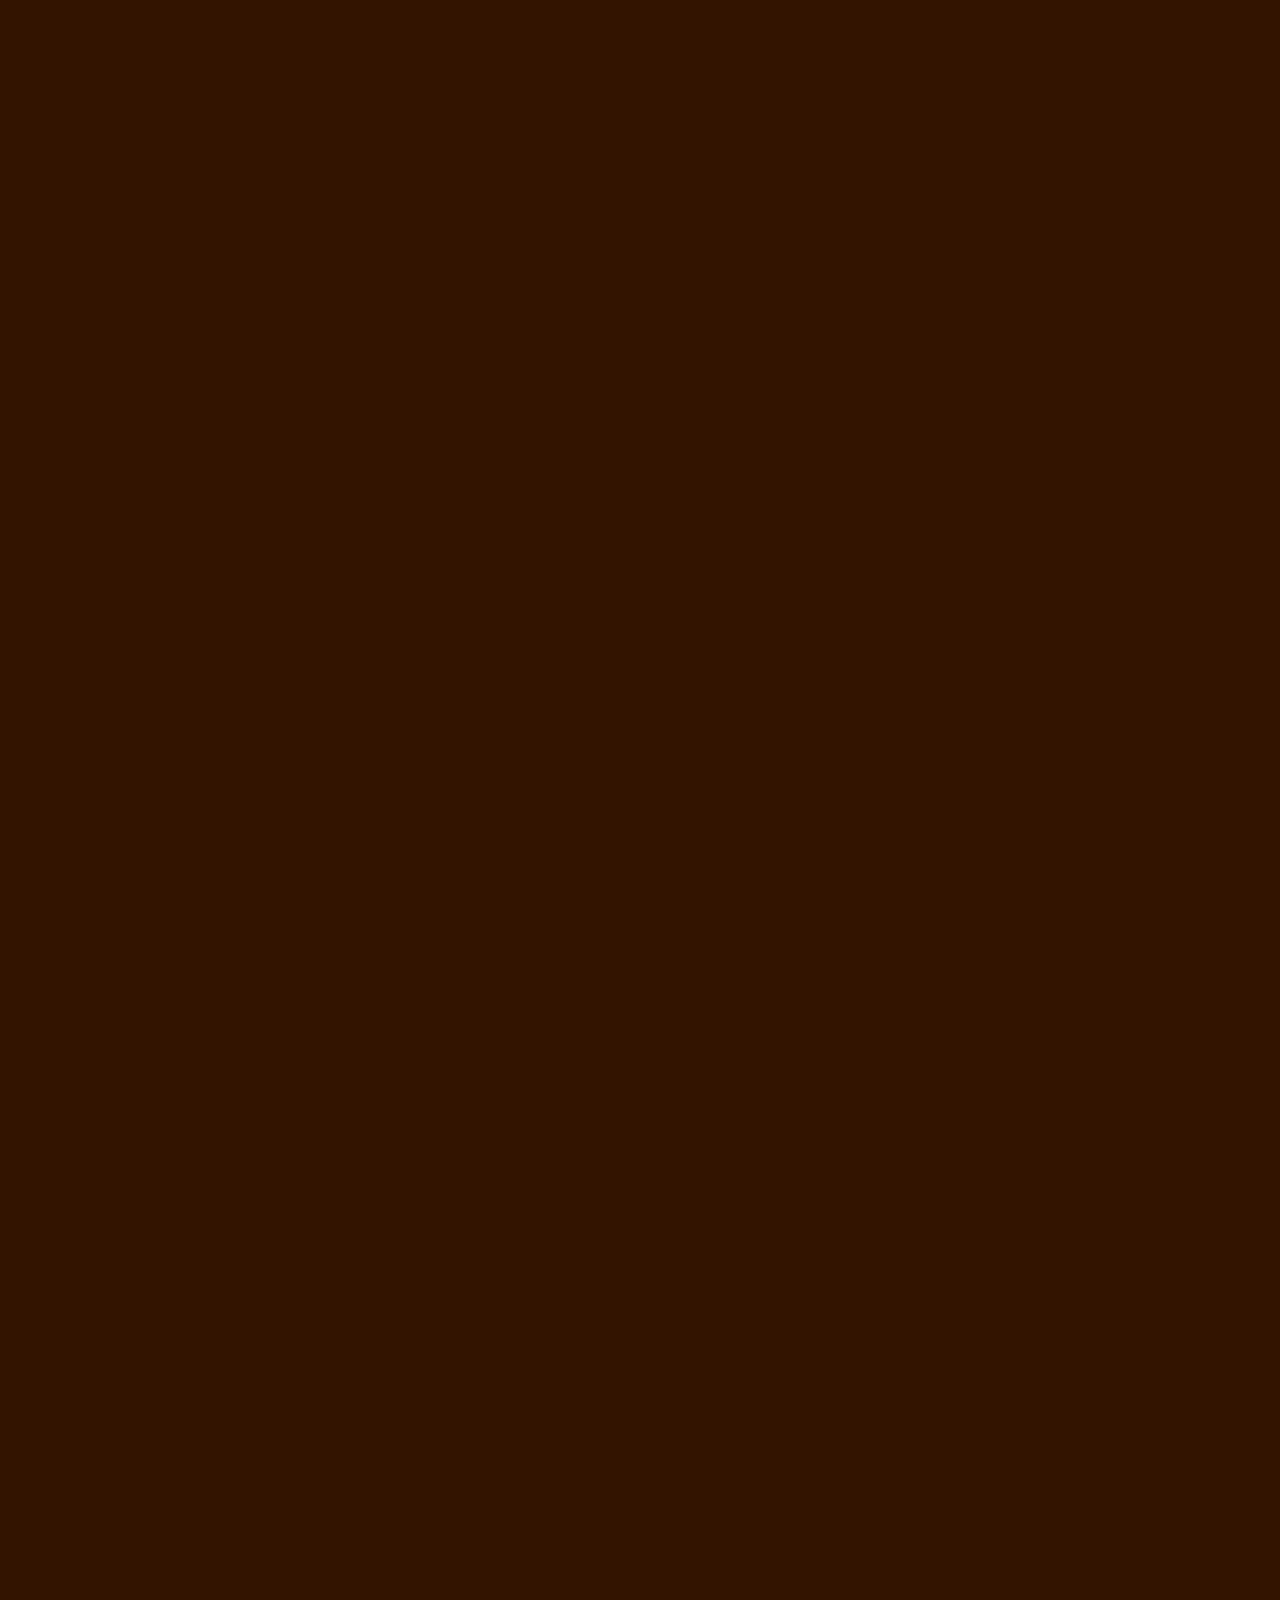
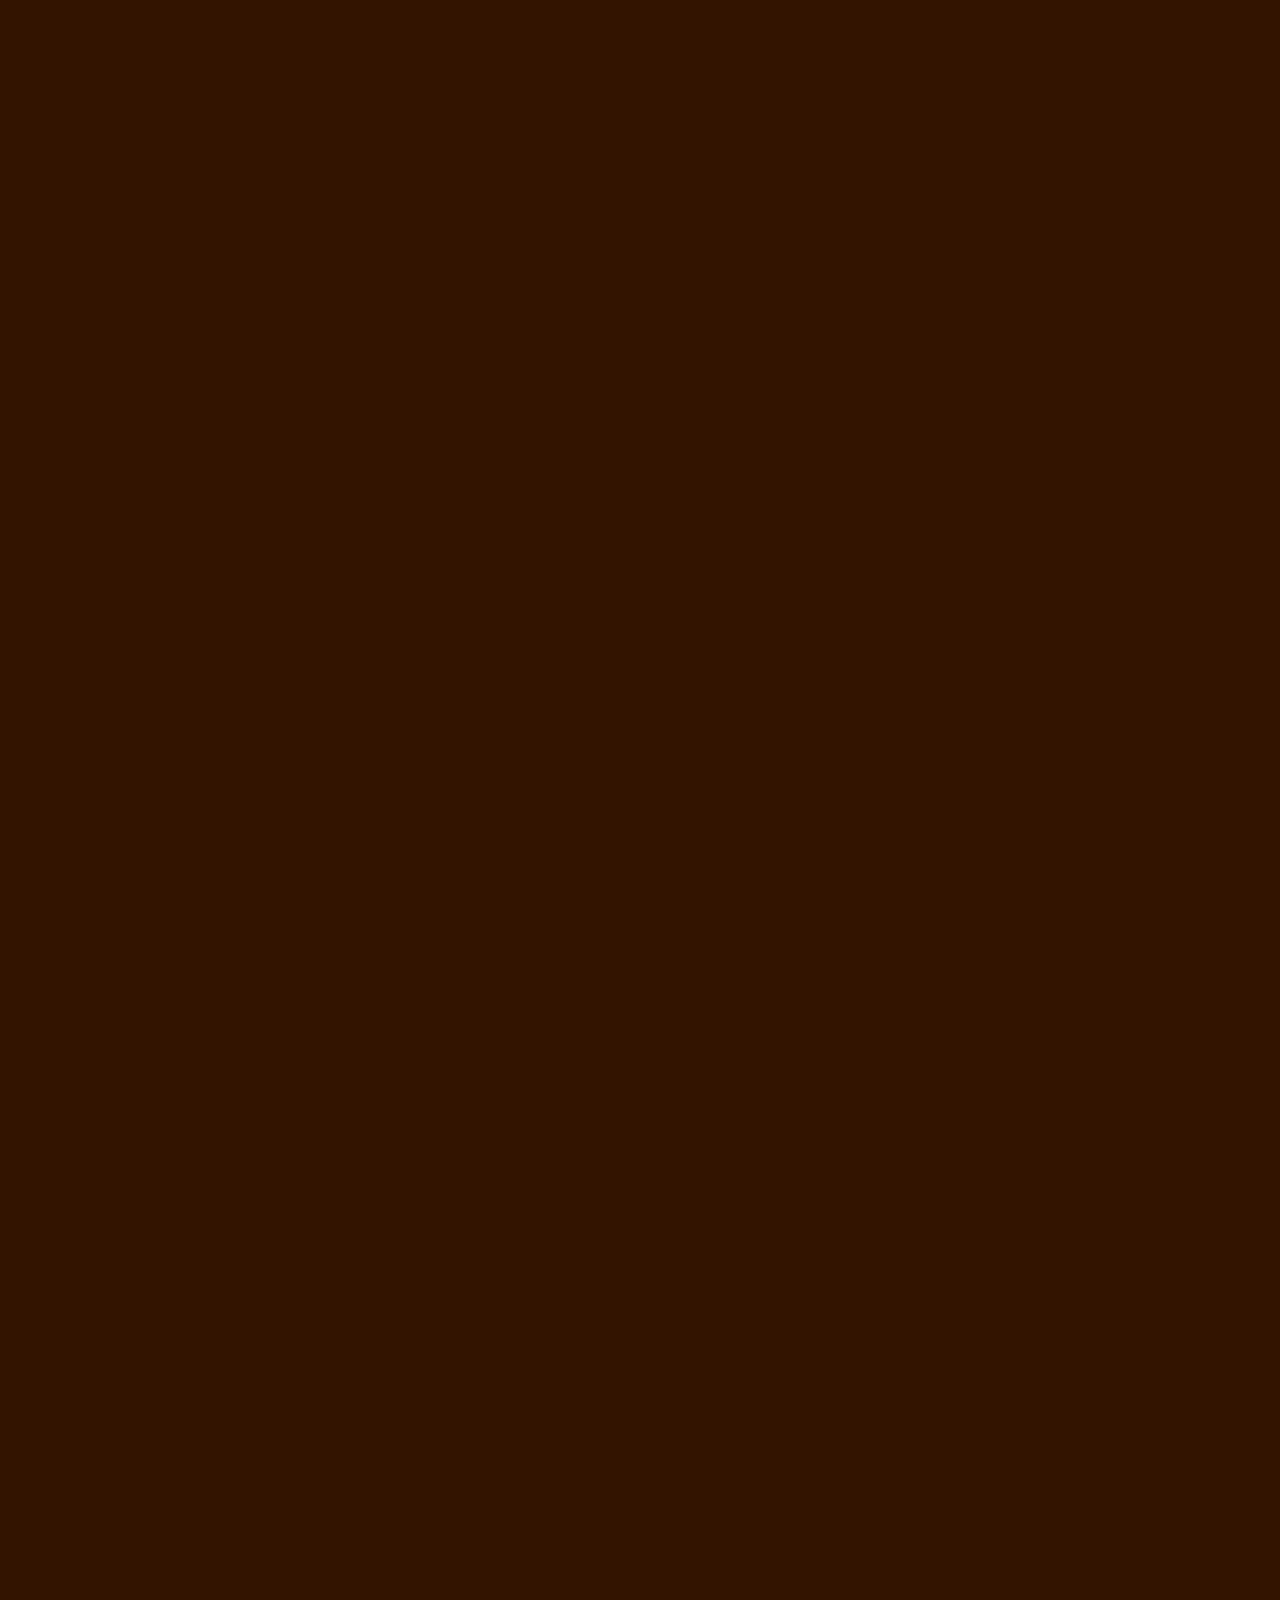
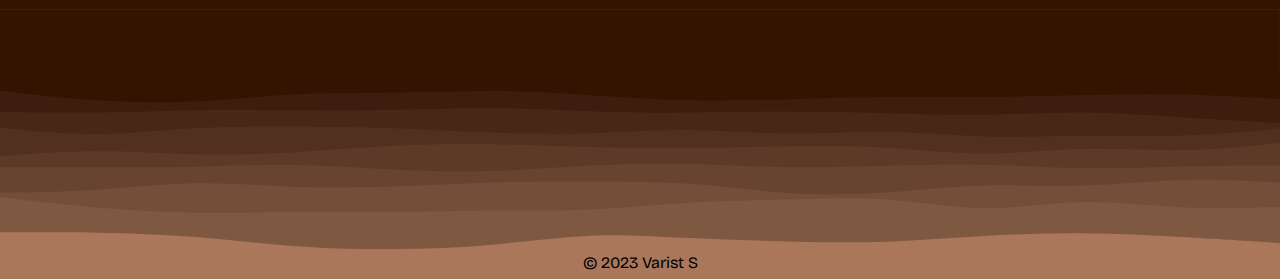
==== commit 156fa3f1: "update" ====
--- a/index.html
+++ b/index.html
@@ -8,6 +8,7 @@
   <meta name="viewport" content="width=device-width, initial-scale=1.0">
   <meta http-equiv="X-UA-Compatible" content="ie=edge">
 
+  <link rel="stylesheet" href="https://fonts.googleapis.com/css?family=Bricolage Grotesque">
   <link href="https://cdn.jsdelivr.net/npm/bootstrap@5.3.0/dist/css/bootstrap.min.css" rel="stylesheet" integrity="sha384-9ndCyUaIbzAi2FUVXJi0CjmCapSmO7SnpJef0486qhLnuZ2cdeRhO02iuK6FUUVM" crossorigin="anonymous">
   <link rel="stylesheet" href="style.css">
   <link rel="stylesheet" href="scrolling.css">
@@ -37,7 +38,7 @@
 
 
   <section class="animation">
-    <img class="choc_clack" src="./image/choc1.png" alt="choc_clack" style="opacity:0">
+    <img class="choc_clack" src="./image/choc3.png" alt="choc_clack" style="opacity:0">
     <img class="choc_bar" style=" overflow-x: hidden importent;" src="./image/choc2.png" alt="choc_bar">
     <img class="choc_piece" src="./image/choc1.png" alt="choc_piece">
     <!-- <img class="choc_clack" src="./choc1.png" alt="choc_clack"> -->
@@ -103,7 +104,7 @@
       </section>
       <!-- style="width: 48%;float: left;margin-left: 4%" -->
       <section class="right">
-        <div id="carouselTU" class="carousel slide">
+        <div id="carouselTU" class="carousel carousel-dark slide">
           <div class="carousel-indicators">
             <button type="button" data-bs-target="#carouselTU" data-bs-slide-to="0" class="active" aria-current="true" aria-label="Slide 1"></button>
             <button type="button" data-bs-target="#carouselTU" data-bs-slide-to="1" aria-label="Slide 2"></button>
@@ -173,13 +174,14 @@
       </section>
       <!-- style="width: 48%;float: left;margin-left: 4%" -->
       <section class="right">
-        <div id="carouselSeminar" class="carousel slide">
+        <div id="carouselSeminar" class="carousel carousel-dark slide">
           <div class="carousel-indicators">
             <button type="button" data-bs-target="#carouselSeminar" data-bs-slide-to="0" class="active" aria-current="true" aria-label="Slide 1"></button>
             <button type="button" data-bs-target="#carouselSeminar" data-bs-slide-to="1" aria-label="Slide 2"></button>
             <button type="button" data-bs-target="#carouselSeminar" data-bs-slide-to="2" aria-label="Slide 3"></button>
             <button type="button" data-bs-target="#carouselSeminar" data-bs-slide-to="3" aria-label="Slide 4"></button>
             <button type="button" data-bs-target="#carouselSeminar" data-bs-slide-to="4" aria-label="Slide 5"></button>
+            <button type="button" data-bs-target="#carouselSeminar" data-bs-slide-to="5" aria-label="Slide 6"></button>
           </div>
           <div class="carousel-inner">
             <div class="carousel-item active">
@@ -190,7 +192,7 @@
               </div>
             </div>
             <div class="carousel-item">
-              <img src="image/seminar/TU_seminar_demo.png" class="d-block w-100 img_click" alt="...">
+              <img src="image/seminar/TU_seminar_demo.jpg" class="d-block w-100 img_click" alt="...">
               <div class="carousel-caption d-md-block">
                 <h5 class="Description">TU Seminar Register</h5>
                 <p class="Description">demo at TU HR connect</p>
@@ -259,7 +261,7 @@
       </section>
       <!-- style="width: 48%;float: left;margin-left: 4%" -->
       <section class="s-right">
-        <div id="carouselTU_work" class="carousel slide">
+        <div id="carouselTU_work" class="carousel carousel-dark slide">
           <div class="carousel-indicators">
             <button type="button" data-bs-target="#carouselTU_work" data-bs-slide-to="0" class="active" aria-current="true" aria-label="Slide 1"></button>
             <button type="button" data-bs-target="#carouselTU_work" data-bs-slide-to="1" aria-label="Slide 2"></button>
@@ -332,7 +334,7 @@
       </section>
       <!-- style="width: 48%;float: left;margin-left: 4%" -->
       <section class="right">
-        <div id="carouselPro" class="carousel slide">
+        <div id="carouselPro" class="carousel carousel-dark slide">
           <div class="carousel-indicators">
             <button type="button" data-bs-target="#carouselPro" data-bs-slide-to="0" class="active" aria-current="true" aria-label="Slide 1"></button>
             <button type="button" data-bs-target="#carouselPro" data-bs-slide-to="1" aria-label="Slide 2"></button>
@@ -402,7 +404,7 @@
       </section>
       <!-- style="width: 48%;float: left;margin-left: 4%" -->
       <section class="s-right">
-        <div id="carouselCount" class="carousel slide">
+        <div id="carouselCount" class="carousel carousel-dark slide">
           <div class="carousel-indicators">
             <button type="button" data-bs-target="#carouselCount" data-bs-slide-to="0" class="active" aria-current="true" aria-label="Slide 1"></button>
             <button type="button" data-bs-target="#carouselCount" data-bs-slide-to="1" aria-label="Slide 2"></button>
@@ -463,7 +465,7 @@
       </section>
       <!-- style="width: 48%;float: left;margin-left: 4%" -->
       <section class="right">
-        <div id="carouselFinger" class="carousel slide">
+        <div id="carouselFinger" class="carousel carousel-dark slide">
           <div class="carousel-indicators">
             <button type="button" data-bs-target="#carouselFinger" data-bs-slide-to="0" class="active" aria-current="true" aria-label="Slide 1"></button>
             <button type="button" data-bs-target="#carouselFinger" data-bs-slide-to="1" aria-label="Slide 2"></button>
@@ -541,7 +543,7 @@
       </section>
       <!-- style="width: 48%;float: left;margin-left: 4%" -->
       <section class="right">
-        <div id="carouselSK" class="carousel slide">
+        <div id="carouselSK" class="carousel carousel-dark slide">
           <div class="carousel-indicators">
             <button type="button" data-bs-target="#carouselSK" data-bs-slide-to="0" class="active" aria-current="true" aria-label="Slide 1"></button>
             <button type="button" data-bs-target="#carouselSK" data-bs-slide-to="1" aria-label="Slide 2"></button>
@@ -686,9 +688,9 @@
                 </div>
               </div>
               <div class="carousel-item">
-                <img src="/image/choc1.png" class="d-block w-100 img_click" alt="...">
-                <div class="carousel-caption d-md-block">
-                  <h5 class="Description">GULF speaker - Power BI </h5>
+                <img src="/image/uni/gulf_power_bi.jpg" class="d-block w-100 img_click" alt="...">
+                <div class="carousel-caption d-md-block">
+                  <h5 class="Description">be a speaker at GULF - Power BI </h5>
                 </div>
               </div>
               <div class="carousel-item">
--- a/style.css
+++ b/style.css
@@ -1,6 +1,7 @@
 * {
   margin: 0;
   padding: 0;
+  font-family: Bricolage Grotesque, sans-serif;
 }
 
 button{
@@ -108,11 +109,11 @@
 }
 
 .animation .choc_clack {
-  width: 150px;
-  height: 120px;
+  width: 190px;
+  height: 152px;
   left: 50%;
   transform: rotate(-30deg);
-  top: 5px;
+  top: -20px;
 }
 
 /*====== Custom image ======*/
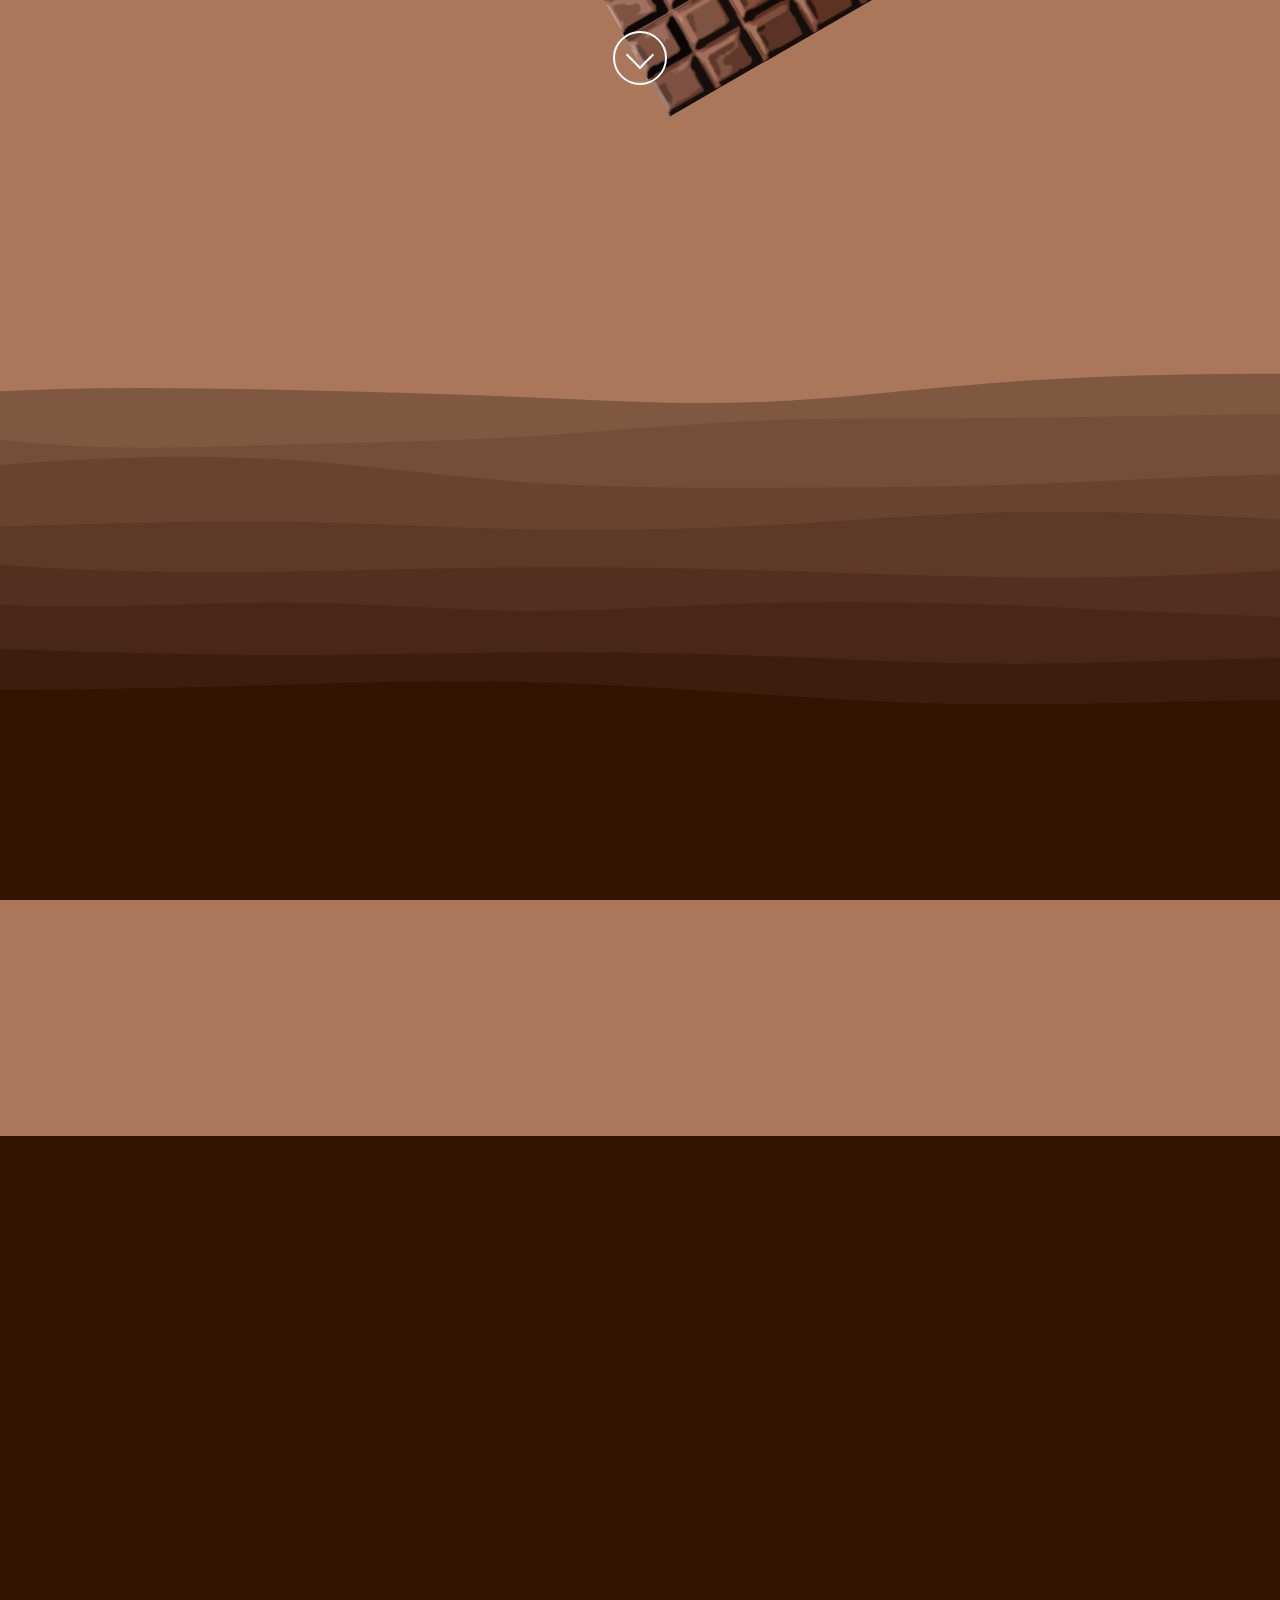
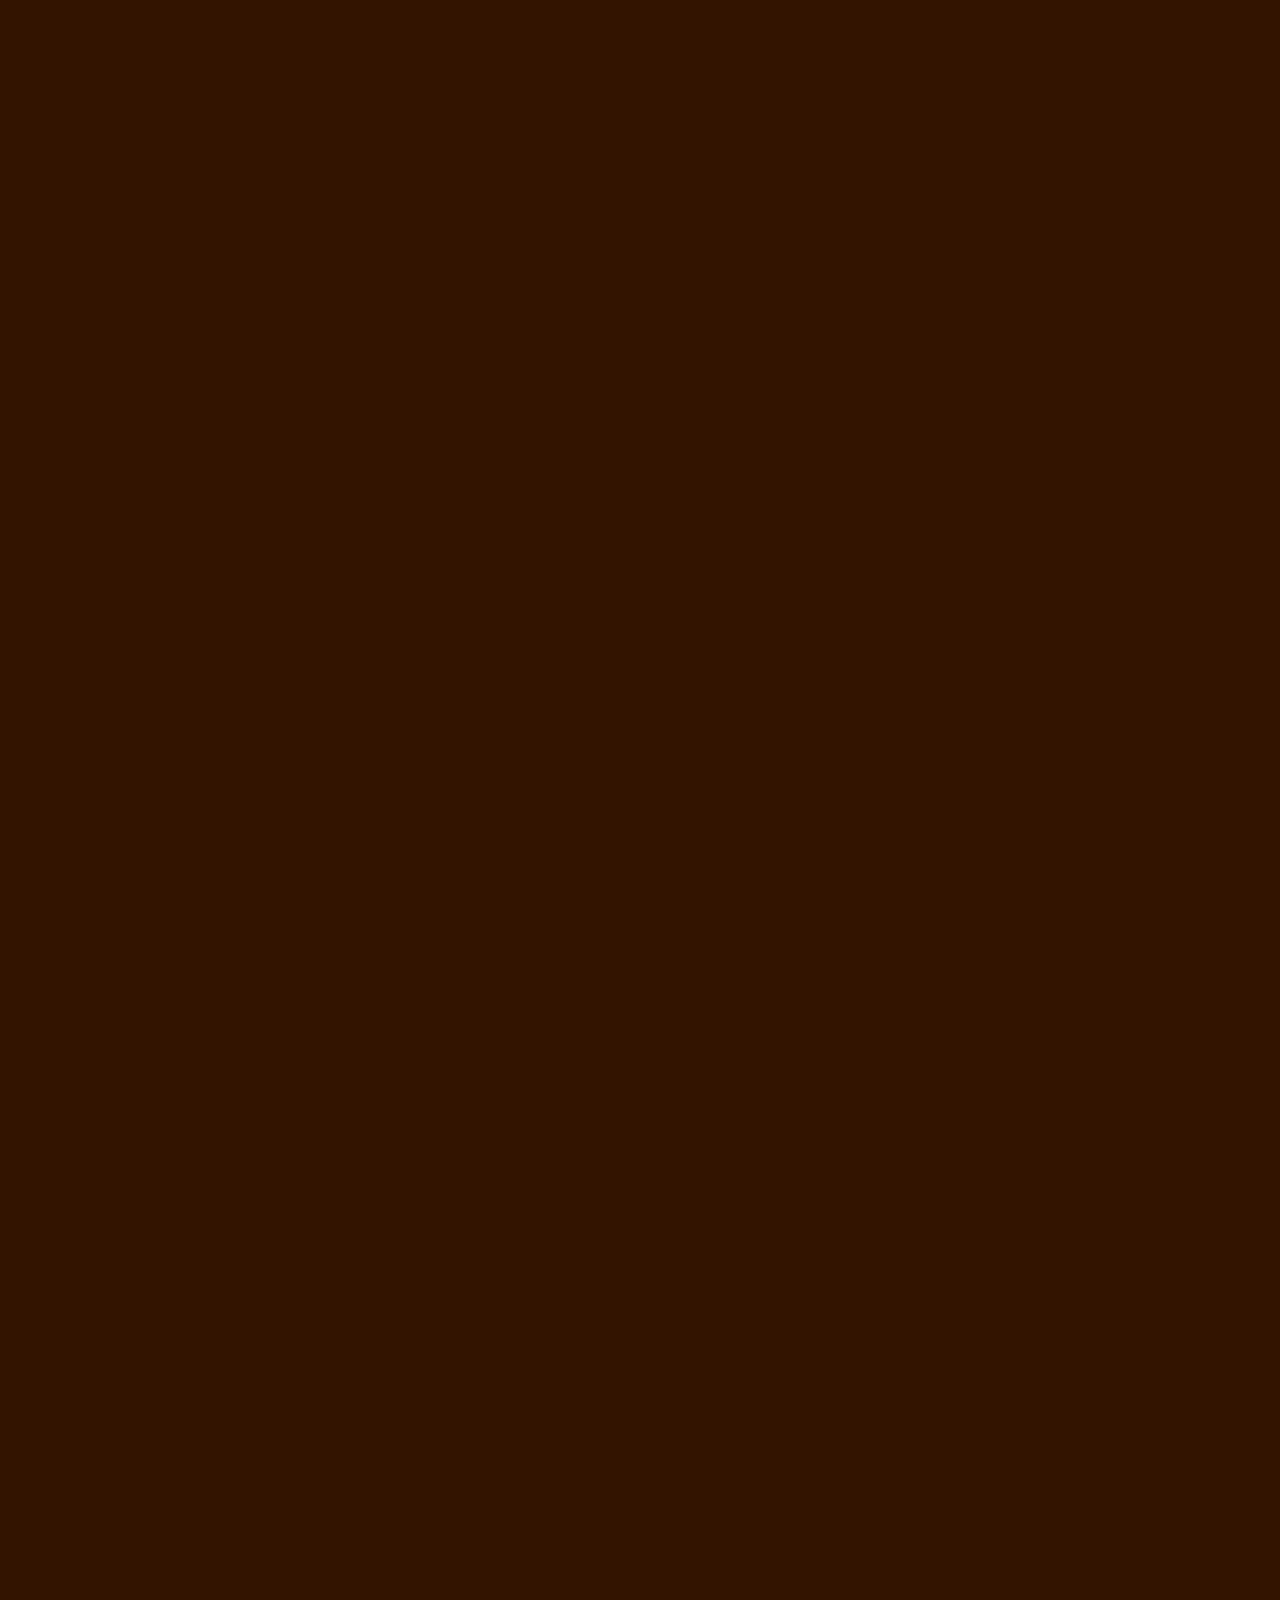
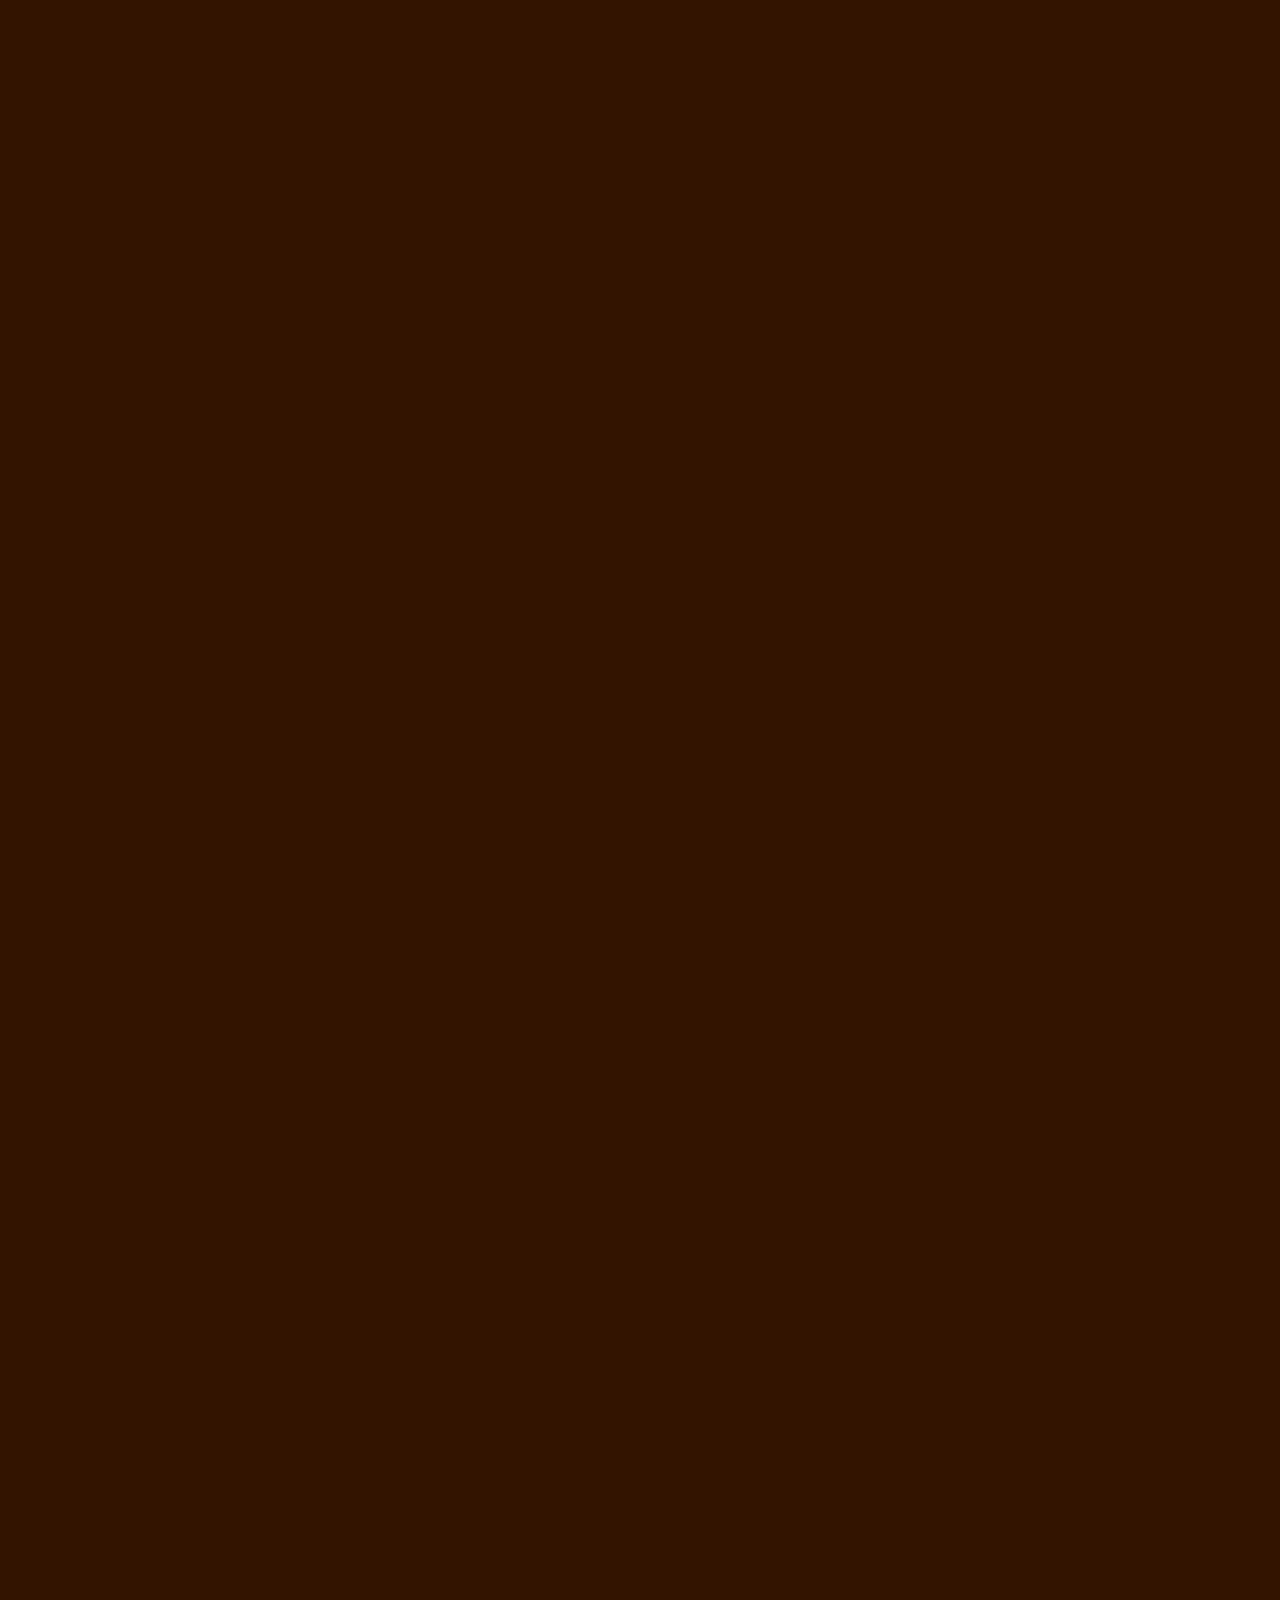
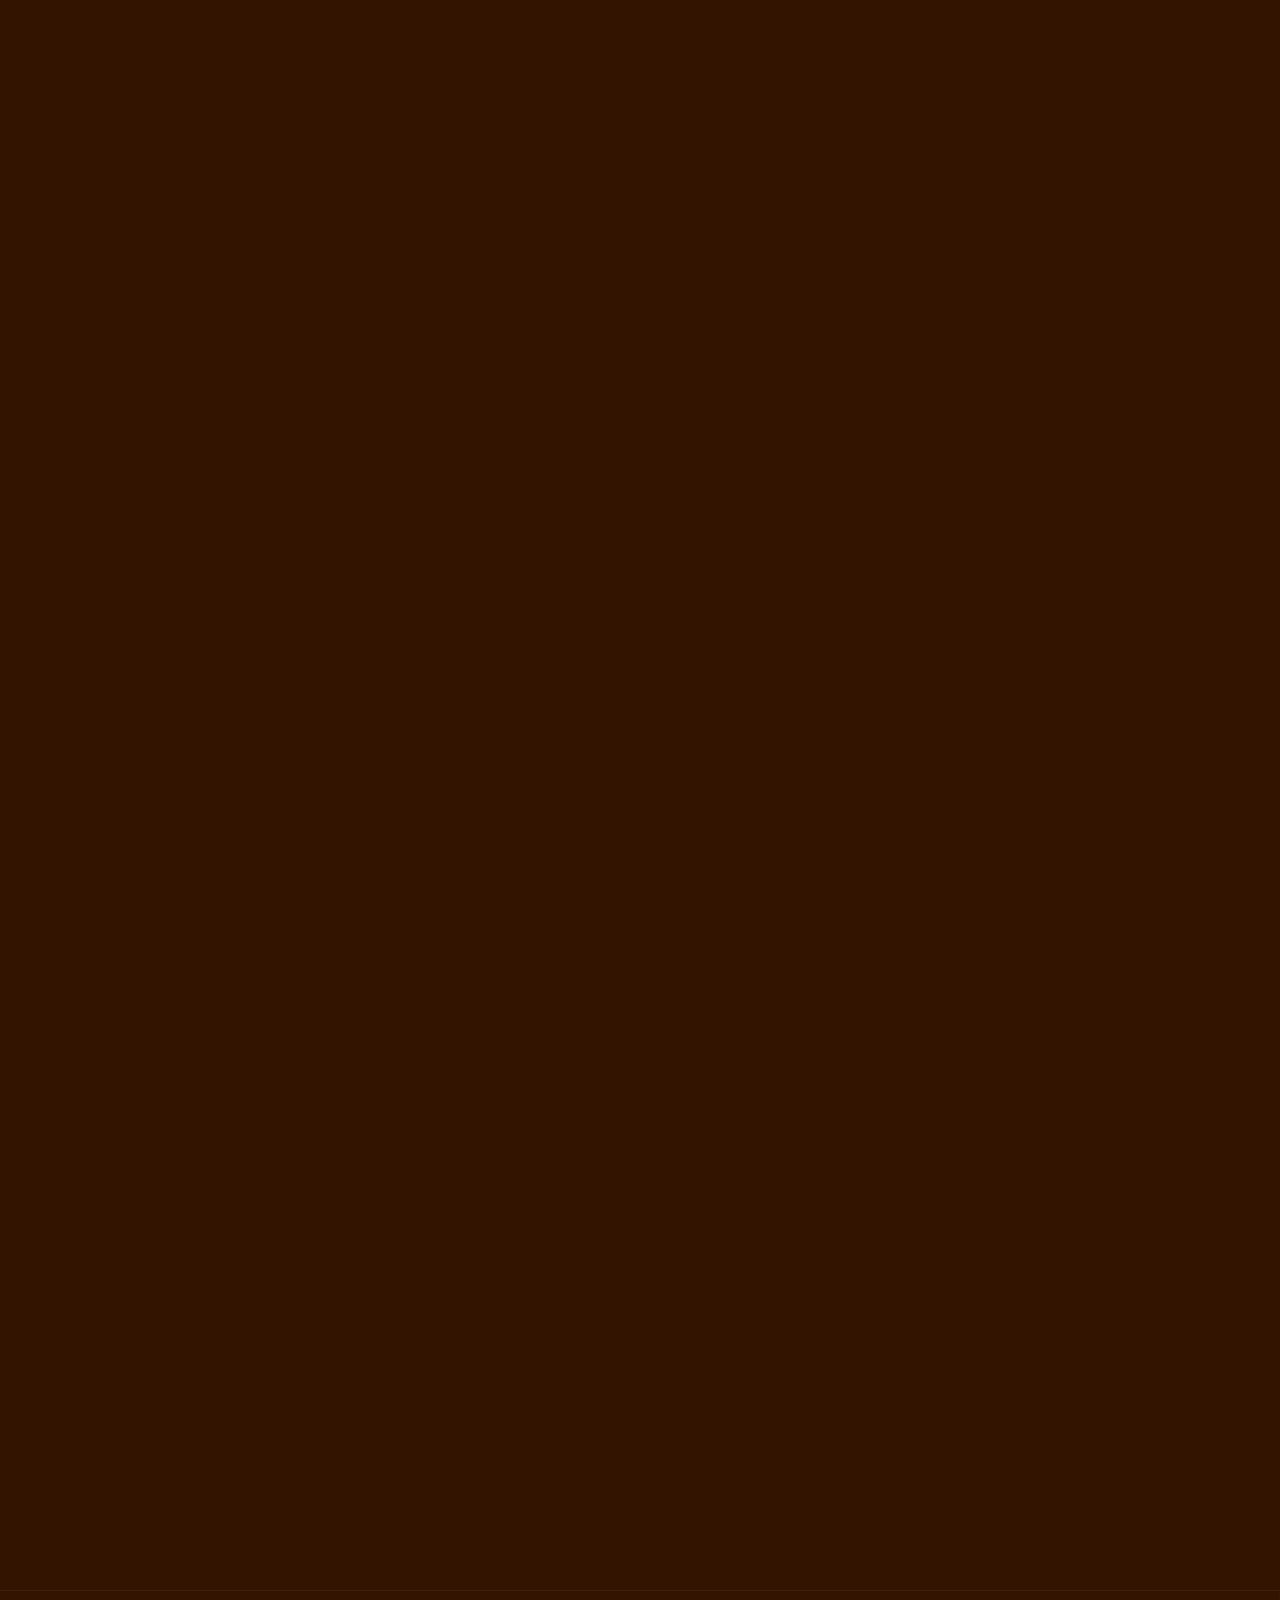
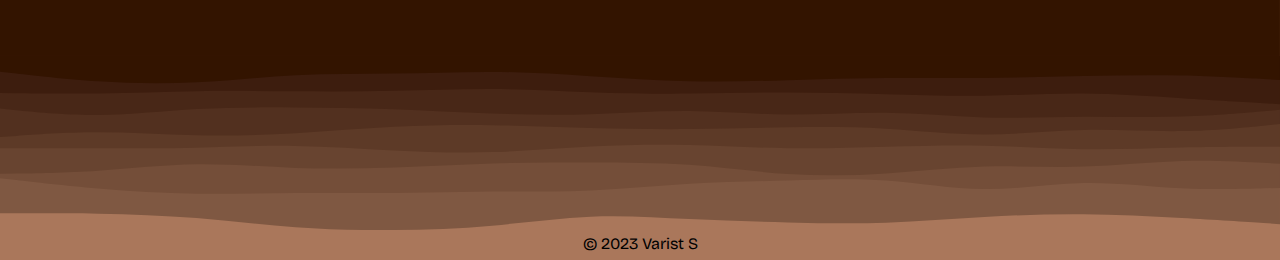
==== commit f901c7b0: "update animation" ====
--- a/index.html
+++ b/index.html
@@ -55,7 +55,7 @@
 
   <div class="bg_style">
     <section class="hidden_portf">
-      <img style=" border-radius: 25px;" src="/image/web_varist_pic.png" alt="Varist Siriumpunkul" height="230" ><br><br>
+      <img style=" border-radius: 25px;" src="/image/web_varist_pic.png" alt="Varist Siriumpunkul" height="230">
       <h4>Varist Siriumpunkul</h4>
       <h2>Fullstack Developer</h2>
       <p>I'm Fullstack Developer, based in Pathum thani, Thailand. With background in Computer and Robotics Engineering, I&#39m an active person who seek to learn more on how to work effectively and how learn to handle a problem in an urgent situations more professionally.
--- a/style.css
+++ b/style.css
@@ -3,6 +3,10 @@
   padding: 0;
   font-family: Bricolage Grotesque, sans-serif;
 }
+
+/* * {
+  outline: 1px solid red;
+} */
 
 button{
   margin: 2%;
@@ -166,7 +170,7 @@
   border-radius: 25px;
   opacity: 0;
   filter: blur(3px);
-  transform: translateX(-100%);
+  transform: translateX(-50%);
   transition: all 700ms;
 
 }
@@ -196,7 +200,7 @@
 
   opacity: 0;
   filter: blur(3px);
-  transform: translateY(100%);
+  transform: translateY(40%);
   transition: all 700ms;
 }
 
@@ -208,7 +212,7 @@
   opacity: 1;
   filter: blur(0px);
   transform: translateX(0);
-  transition-delay: 200ms
+  transition-delay: 0ms
 }
 
 
@@ -220,7 +224,7 @@
 .hidden_icon {
   opacity: 0;
   filter: blur(3px);
-  transform: translateX(-100%);
+  transform: translateX(-30%);
   transition: all 700ms;
 
 }
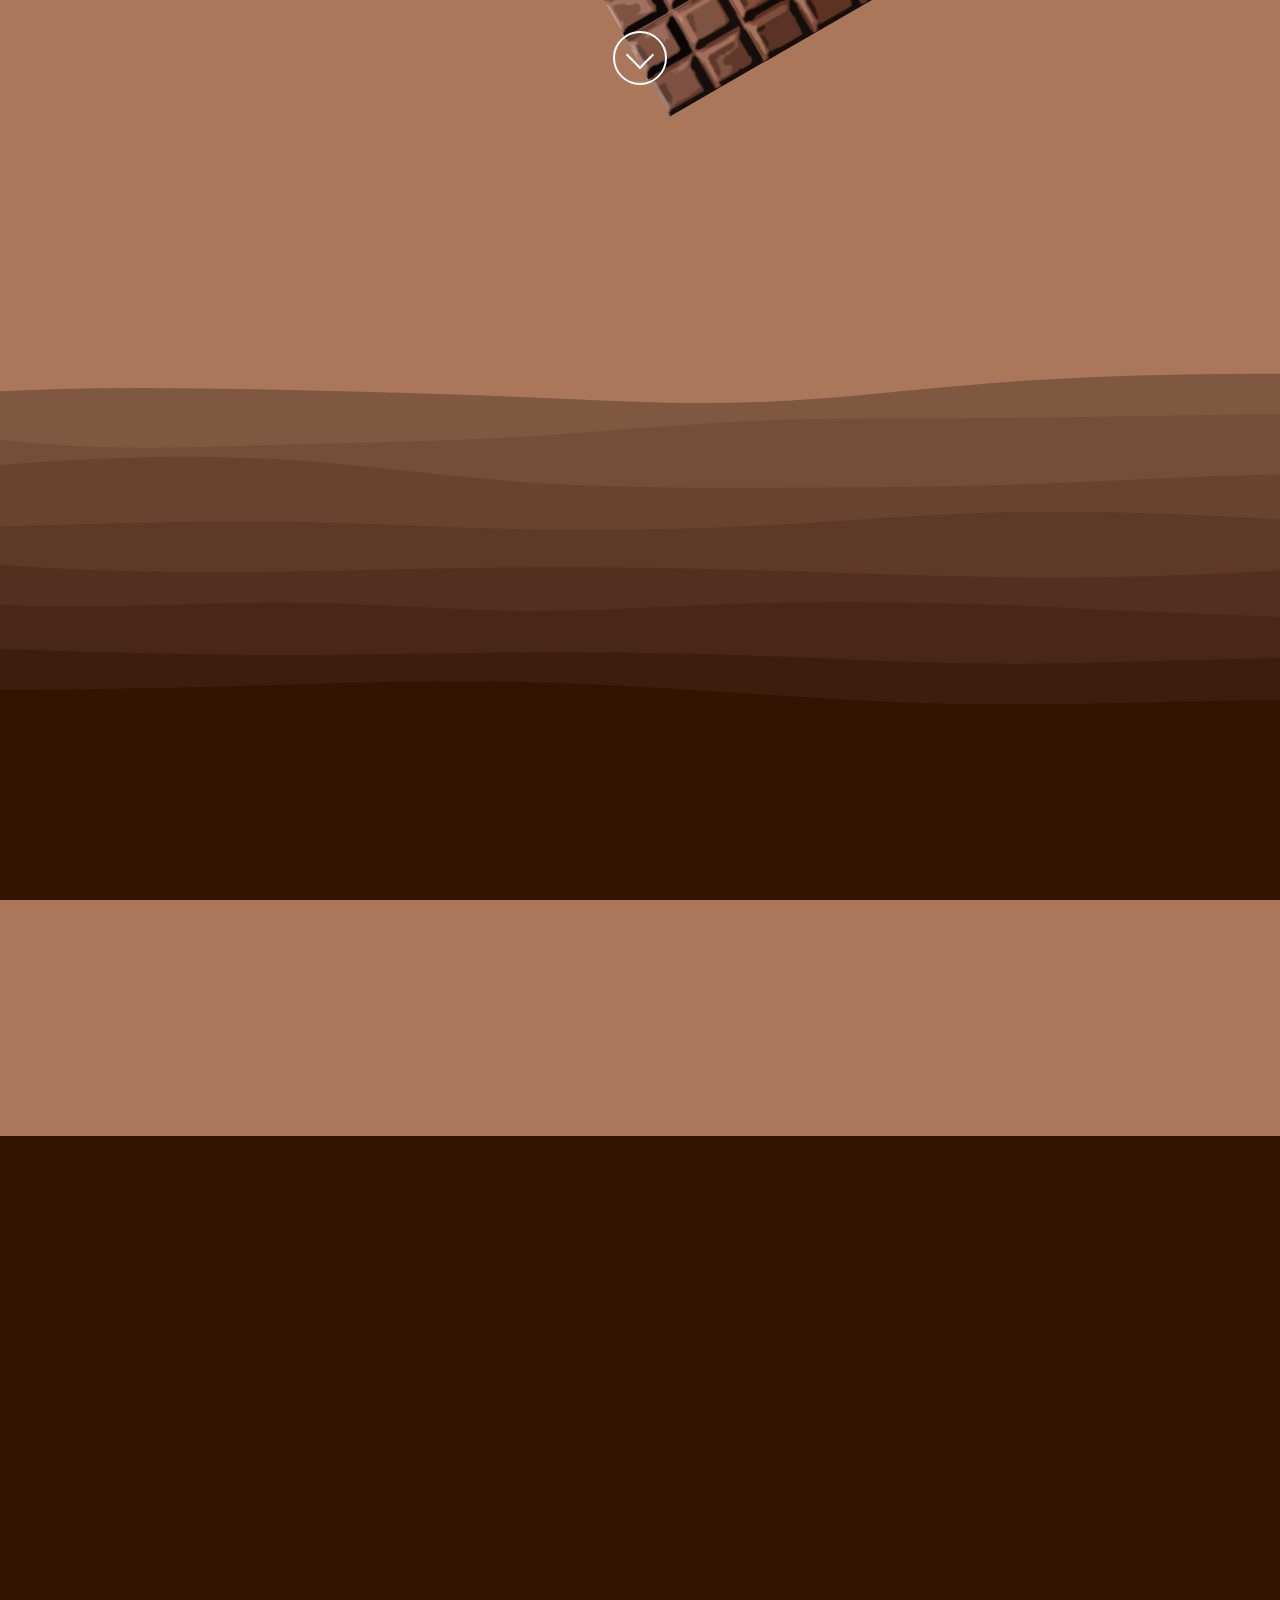
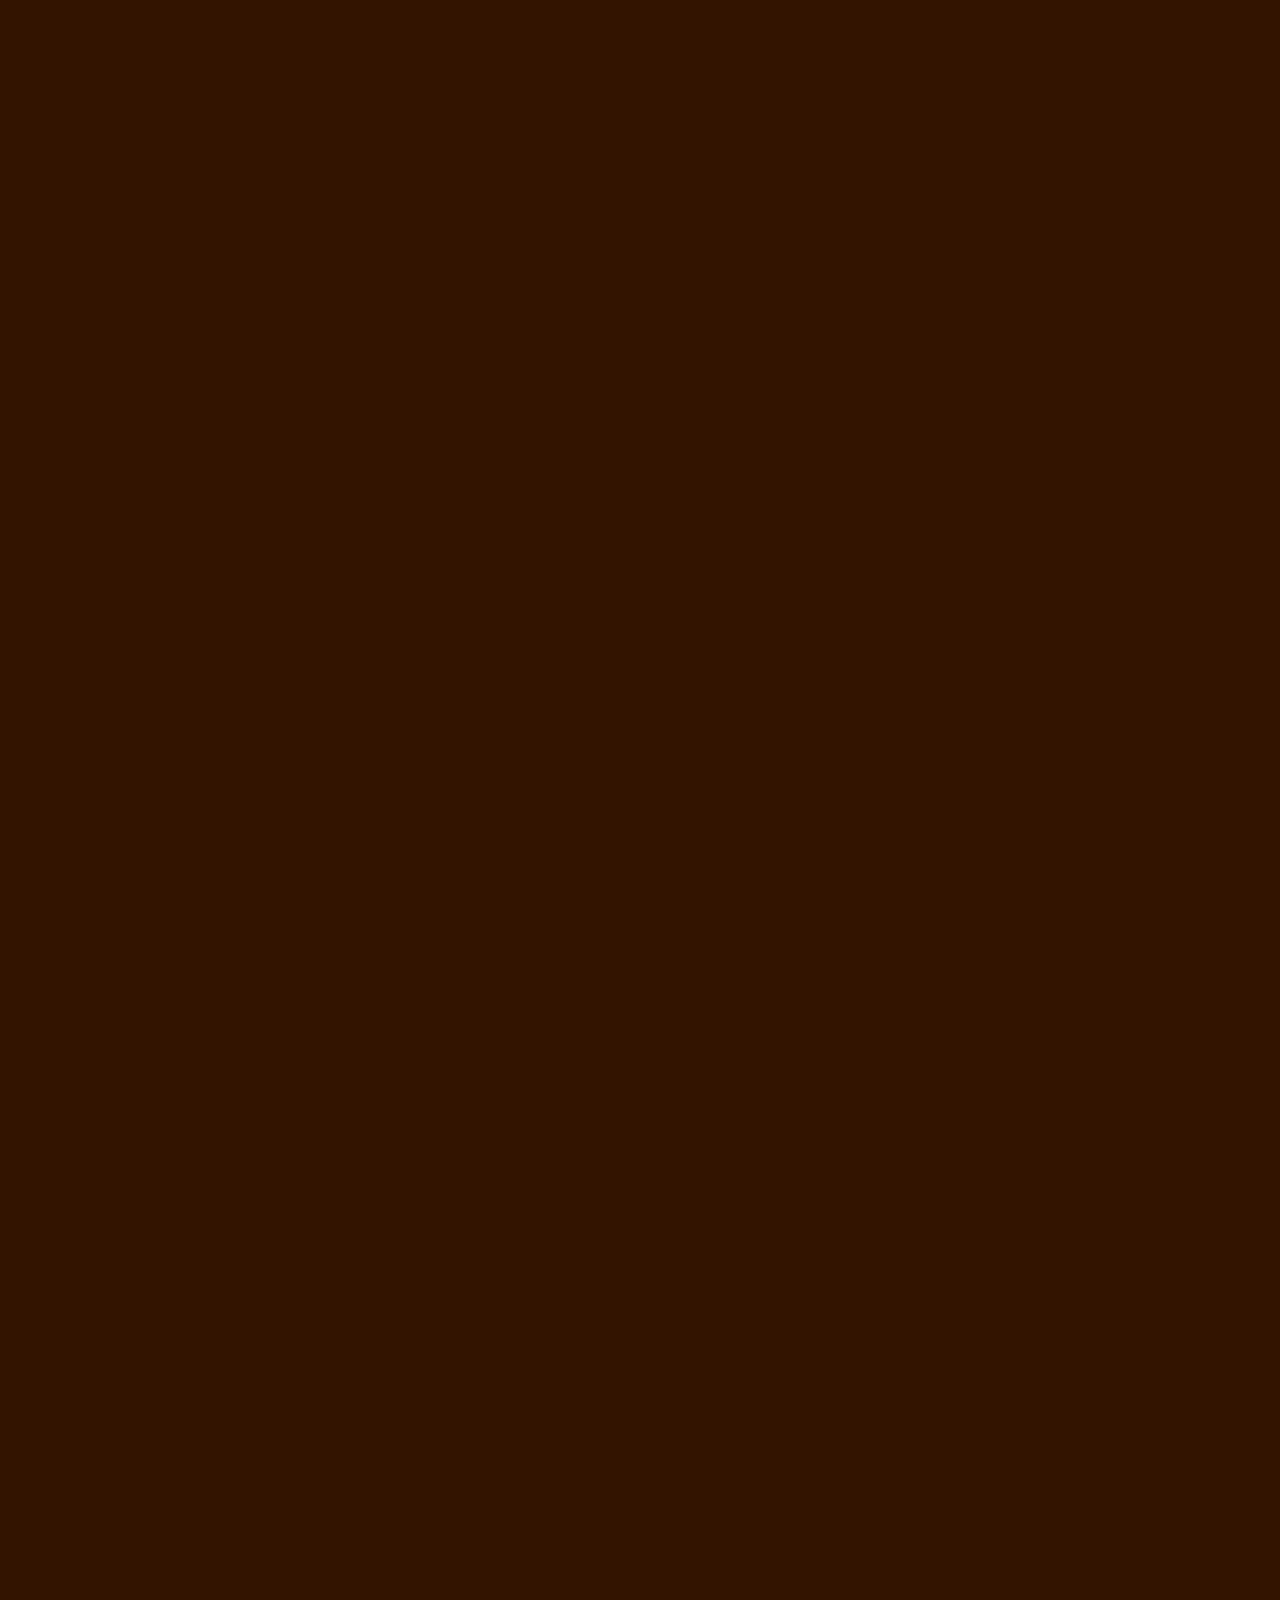
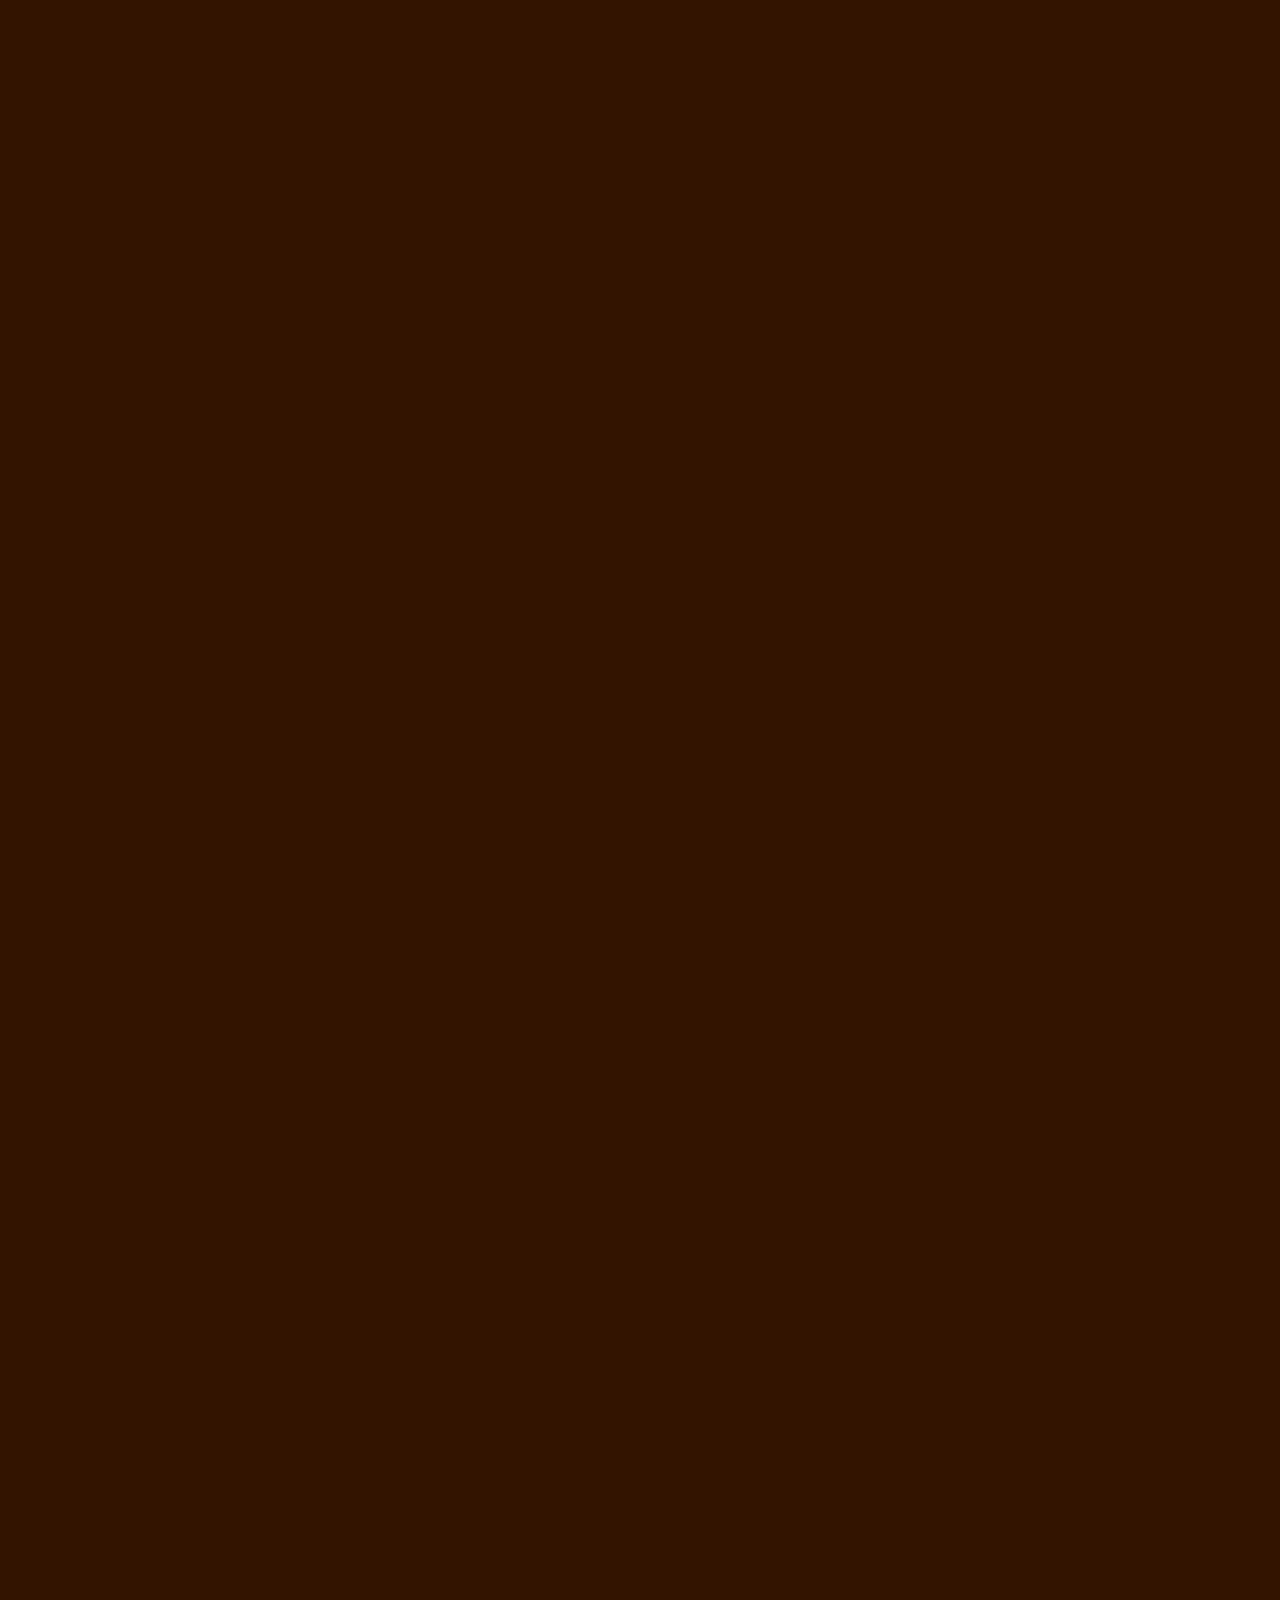
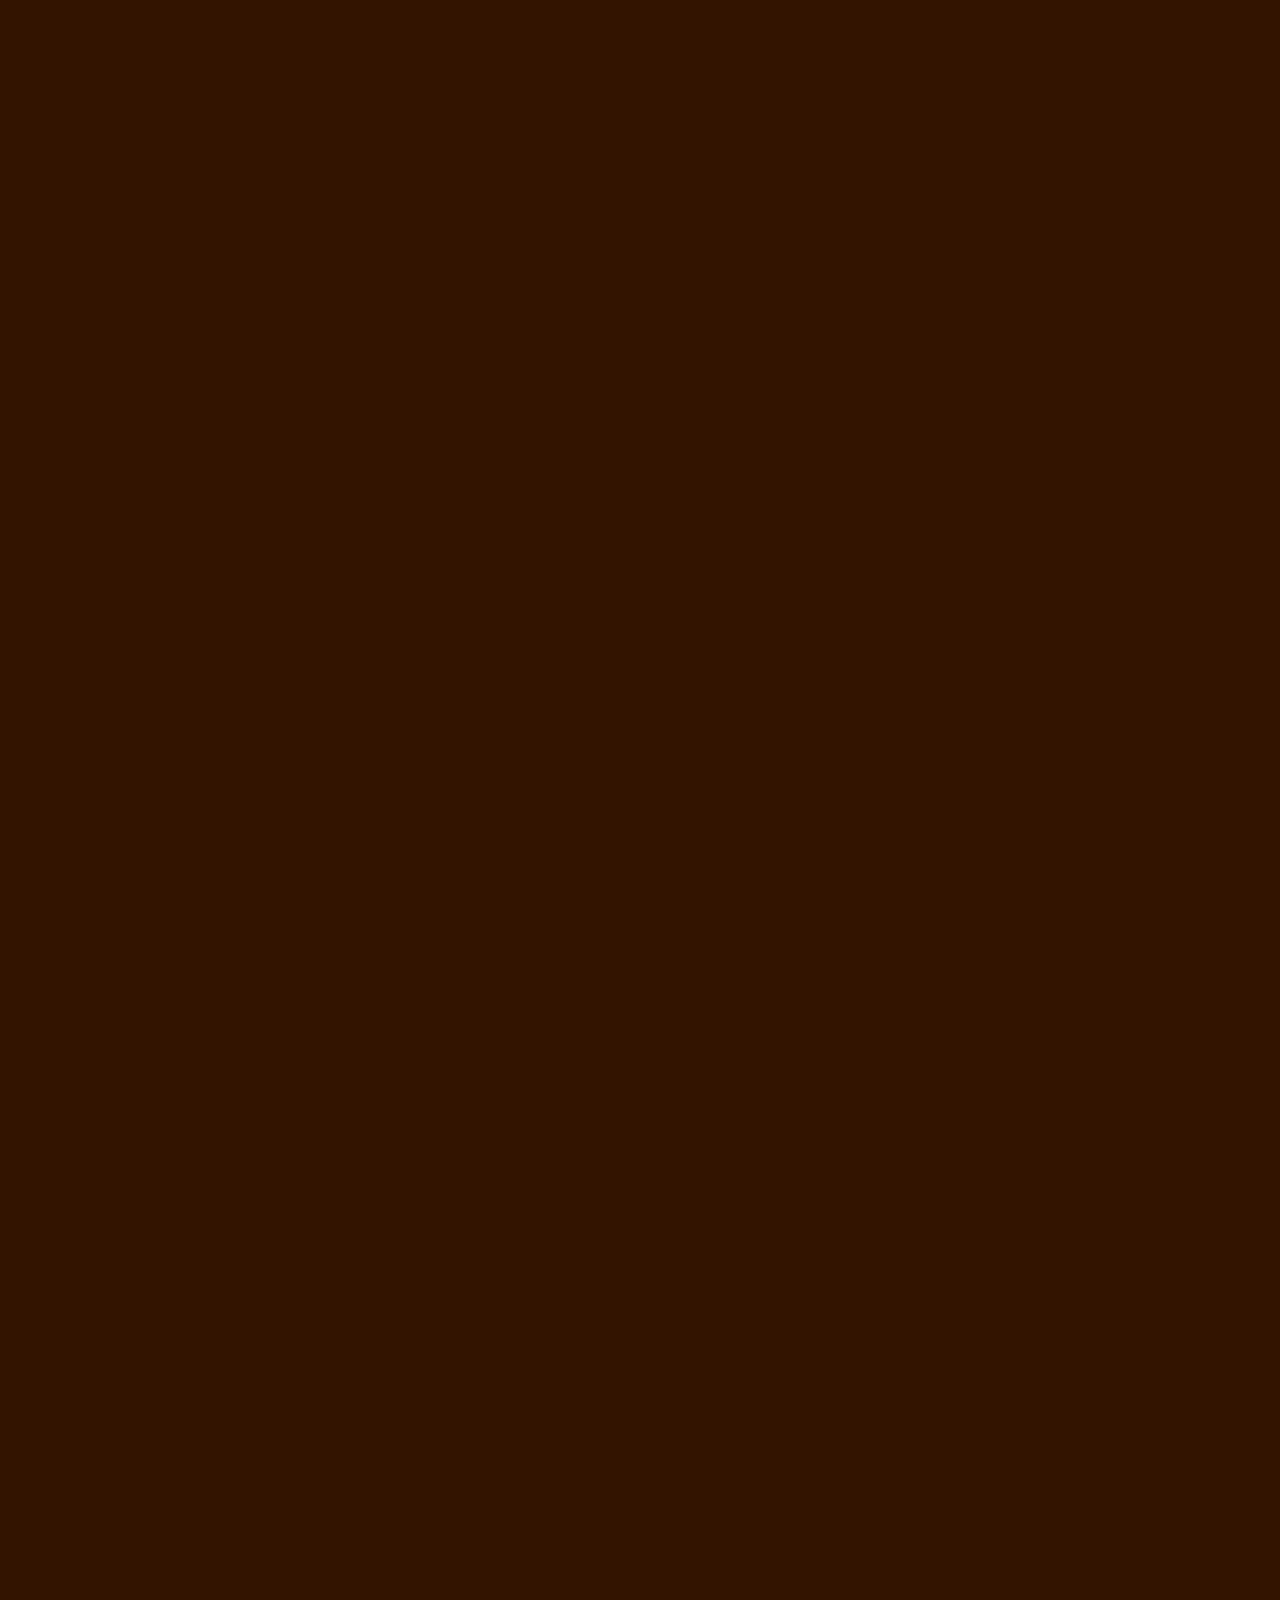
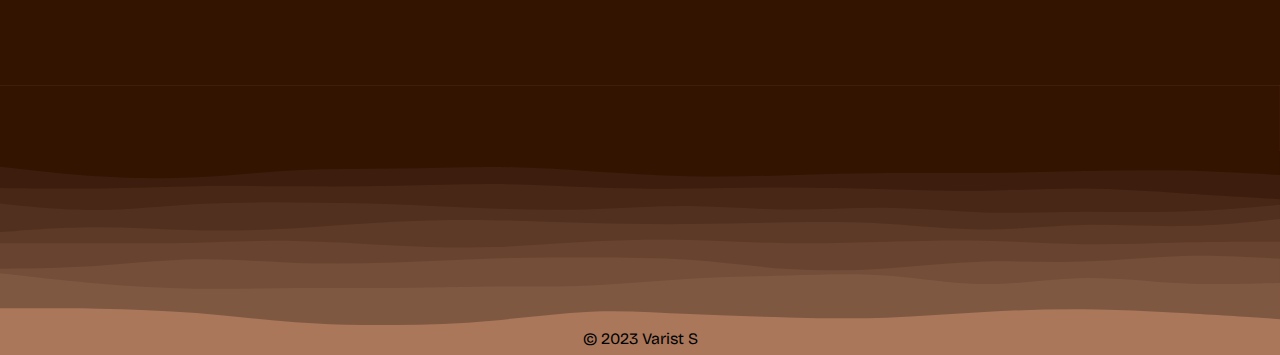
==== commit 1ad1daf6: "fix: tu work period" ====
--- a/index.html
+++ b/index.html
@@ -57,8 +57,10 @@
     <section class="hidden_portf">
       <img style=" border-radius: 25px;" src="/image/web_varist_pic.png" alt="Varist Siriumpunkul" height="230">
       <h4>Varist Siriumpunkul</h4>
-      <h2>Fullstack Developer</h2>
-      <p>I'm Fullstack Developer, based in Pathum thani, Thailand. With background in Computer and Robotics Engineering, I&#39m an active person who seek to learn more on how to work effectively and how learn to handle a problem in an urgent situations more professionally.
+      <h2>Full stack Developer</h2>
+      <p>I'm a Fullstack Developer, based in Thailand. With a background in Computer and Robotics Engineering, I currently working on Roast.World, RoasTime, and integrate our new product Bullet R2 to all ecosystems at Aillio in the product development lab, Bangkok.</p>
+      <p> I have experience in front-end and back-end software development frameworks, IoT device interfaces, and programming languages, including TypeScript, JavaScript, Go language, Tailwind, ReactJS, VueJS, and several others.</p>
+      <p>From my personality and feedback from my colleagues, I have been fortunate to gain a reputation for my self-drive motivation, ability to handle a problem in an urgent and blocking situation, attention to detail, and ability to explore new environments, face new things even face the complex bugs by staying productive.</p>
       </p>
       <p class="stacks_p">
         contacts :
@@ -80,8 +82,8 @@
         <h2 style="margin-bottom: 3px;">
           Computer Technical Officer
         </h2>
-        <p style="font-size: 70%" id="work_ex">
-          Apr 2022 - Now ·
+        <p style="font-size: 70%">
+          Apr 2022 - Oct 2023 · 1 yr 7 mos
         </p>
         <h6 style="margin-bottom: 0;">
           Human Resource Division of Thammasat University
@@ -94,7 +96,7 @@
           Responsibilities
         </h6>
         <p>
-          • Develop program for Human Resource Division as Fullstack (.net Windows App, Web App)<br>
+          • Develop program for Human Resource Division as Full stack (.net Windows App, Web App)<br>
           • Maintenance Power BI (Manager cockpit)<br>
           • Develop information system by making TOR and procurement<br>
           • Maintenance information system in office (internet, VM on client, MS 365)<br>
@@ -124,10 +126,10 @@
                 <h5 class="Description">New year party</h5>
                 <p class="Description">Human Resource Division</p>
               </div>
-            </div>            
+            </div>
             <div class="carousel-item">
               <img src="/image/TU/Eng_cert Mr. Varist Siriumpunkul.png" class="d-block w-100 img_click" alt="...">
-              <div class="carousel-caption d-md-block">                
+              <div class="carousel-caption d-md-block">
               </div>
             </div>
             <div class="carousel-item">
--- a/style.css
+++ b/style.css
@@ -8,22 +8,24 @@
   outline: 1px solid red;
 } */
 
-button{
+button {
   margin: 2%;
 }
 
-.carousel{
+.carousel {
   border-radius: 10px;
   overflow: hidden;
 }
 
 .carousel-inner {
   height: 0;
-  padding-bottom: 100%; /* this sets carousel aspect ratio (4:1 here) */
+  padding-bottom: 100%;
+  /* this sets carousel aspect ratio (4:1 here) */
 }
 
 .carousel-item {
-  position: absolute !important; /* Bootstrap is insistent */
+  position: absolute !important;
+  /* Bootstrap is insistent */
   top: 0;
   right: 0;
   bottom: 0;
@@ -31,8 +33,10 @@
 }
 
 .carousel-item img {
-  height: 100%; /* Bootstrap handles width already */
-  object-fit: cover; /* or 'contain' if you want stretch instead of crop */
+  height: 100%;
+  /* Bootstrap handles width already */
+  object-fit: cover;
+  /* or 'contain' if you want stretch instead of crop */
 }
 
 body {
@@ -216,9 +220,9 @@
 }
 
 
-.stacks_p{
-  margin-top:1%;
-display: block;
+.stacks_p {
+  margin-top: 1%;
+  display: block;
 }
 
 .hidden_icon {
@@ -238,26 +242,27 @@
   transition-delay: 200ms
 }
 
-.stack_p:nth-child(2){
+.stack_p:nth-child(2) {
   transition-delay: 270ms;
 }
 
-.stack_p:nth-child(3){
+.stack_p:nth-child(3) {
   transition-delay: 340ms;
 }
 
-.stack_p:nth-child(4){
+.stack_p:nth-child(4) {
   transition-delay: 410ms;
 }
-.stack_p:nth-child(5){
+
+.stack_p:nth-child(5) {
   transition-delay: 580ms;
 }
 
-.stack_p:nth-child(6){
+.stack_p:nth-child(6) {
   transition-delay: 650ms;
 }
 
-.stack_p:nth-child(7){
+.stack_p:nth-child(7) {
   transition-delay: 720ms;
 }
 
@@ -268,11 +273,11 @@
   }
 }
 
-.Description{
+.Description {
   color: white;
   text-shadow: 0.7px 0 0 #000, 0 -0.7px 0 #000, 0 0.7px 0 #000, -0.7px 0 0 #000;
 }
 
 
-/*====== Custom animation ======*/
-
+
+/*====== Custom animation ======*/